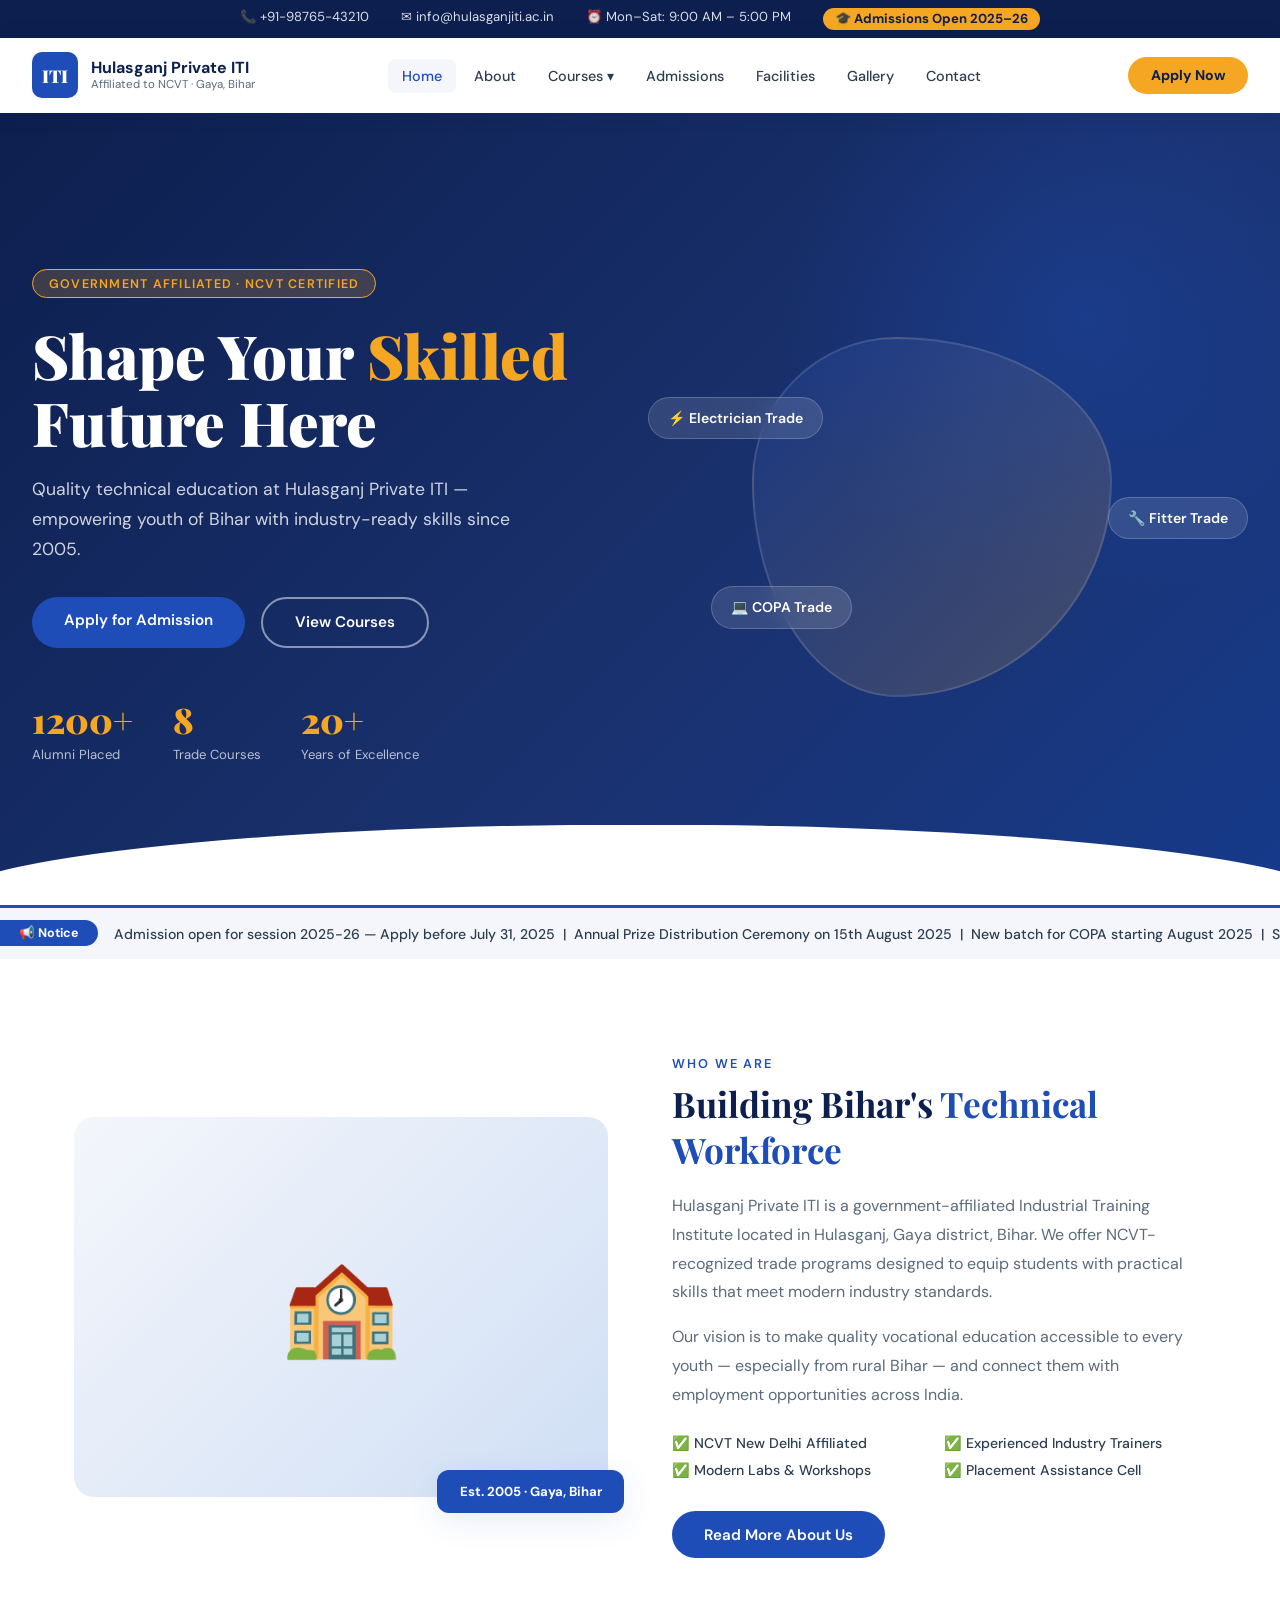
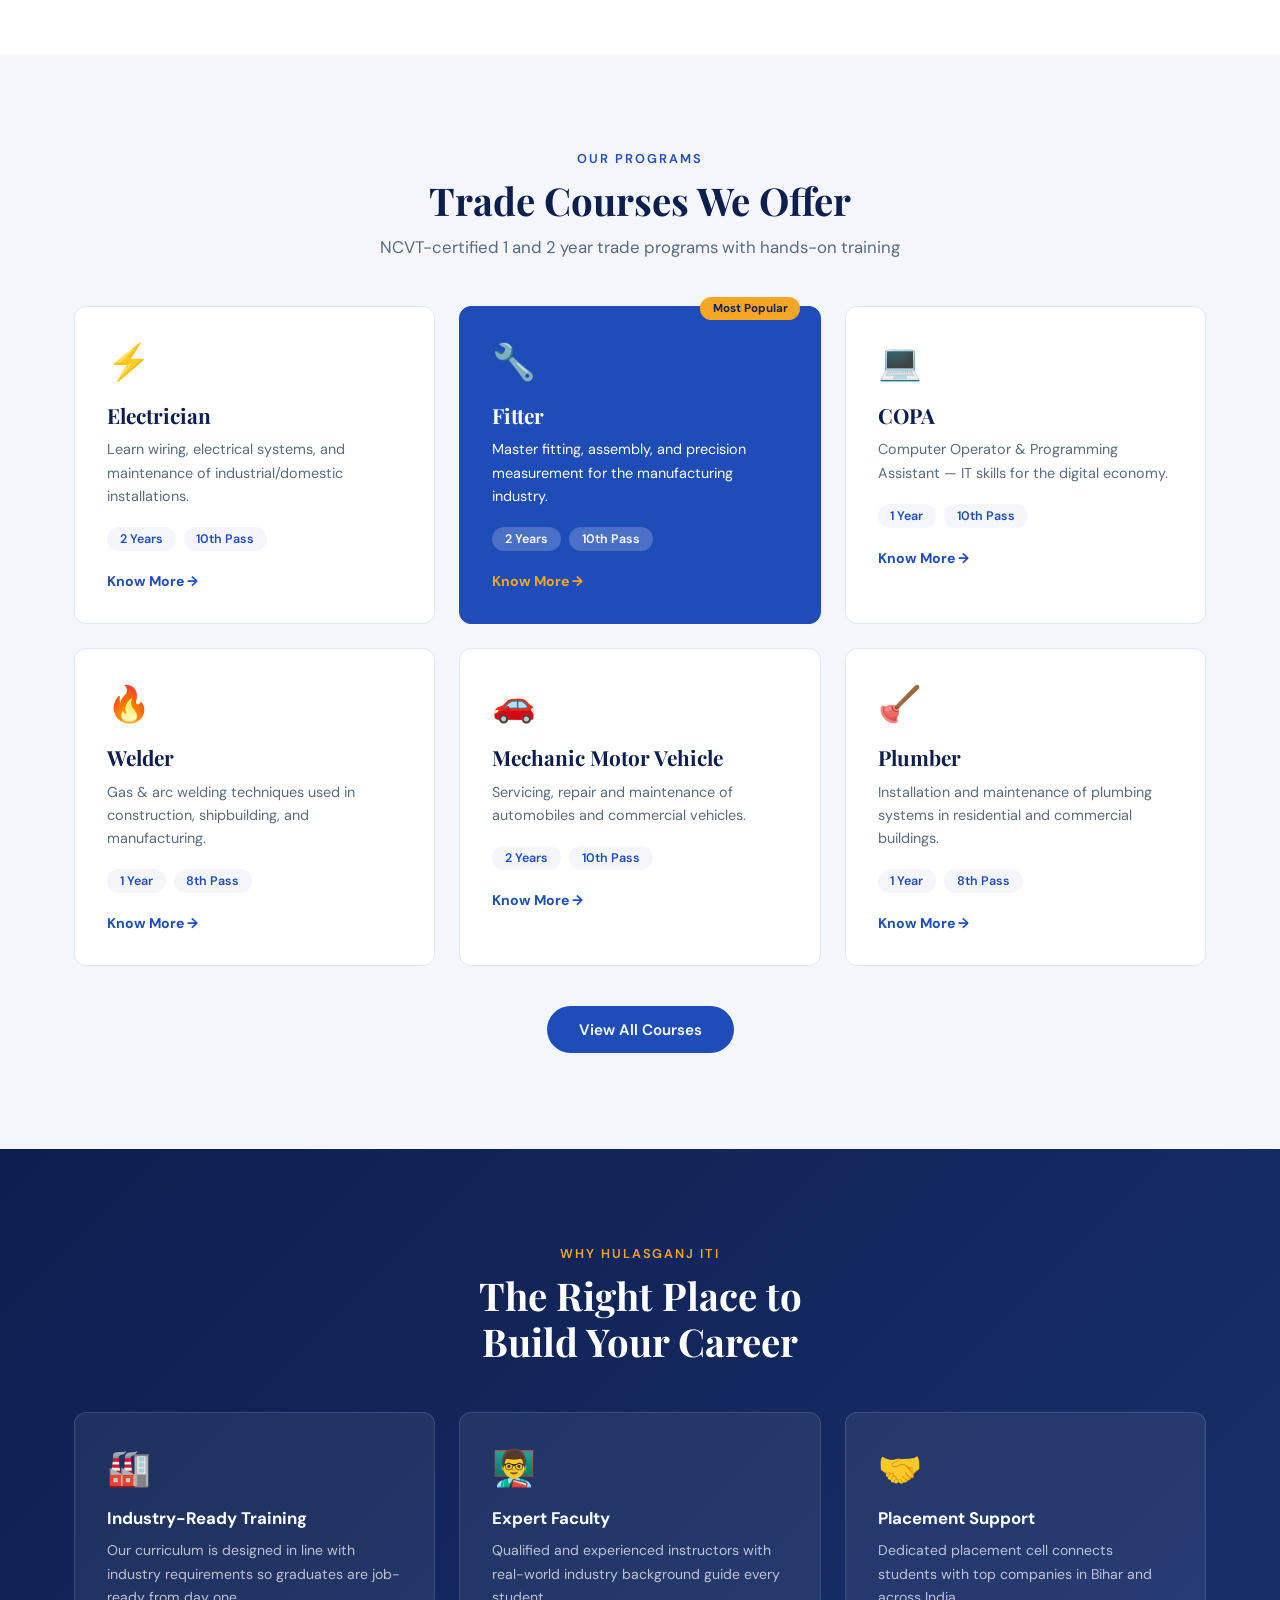
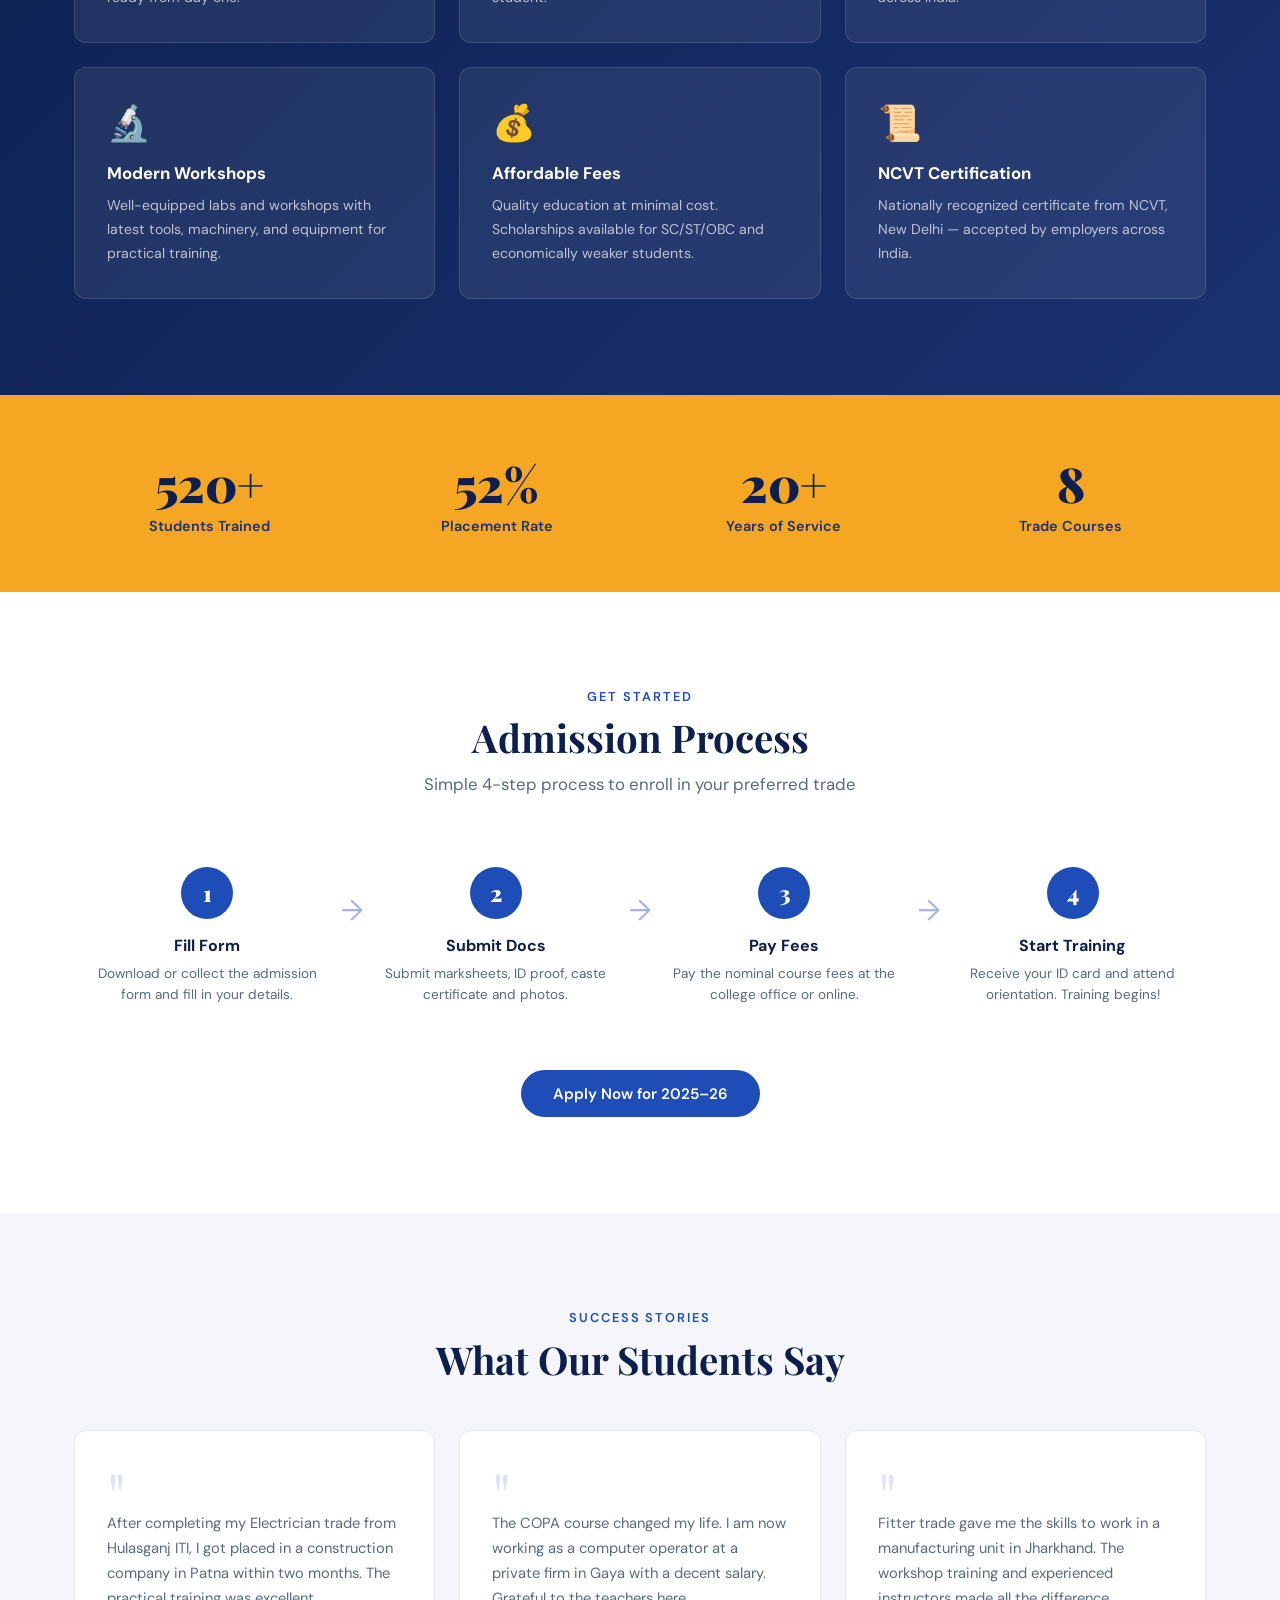
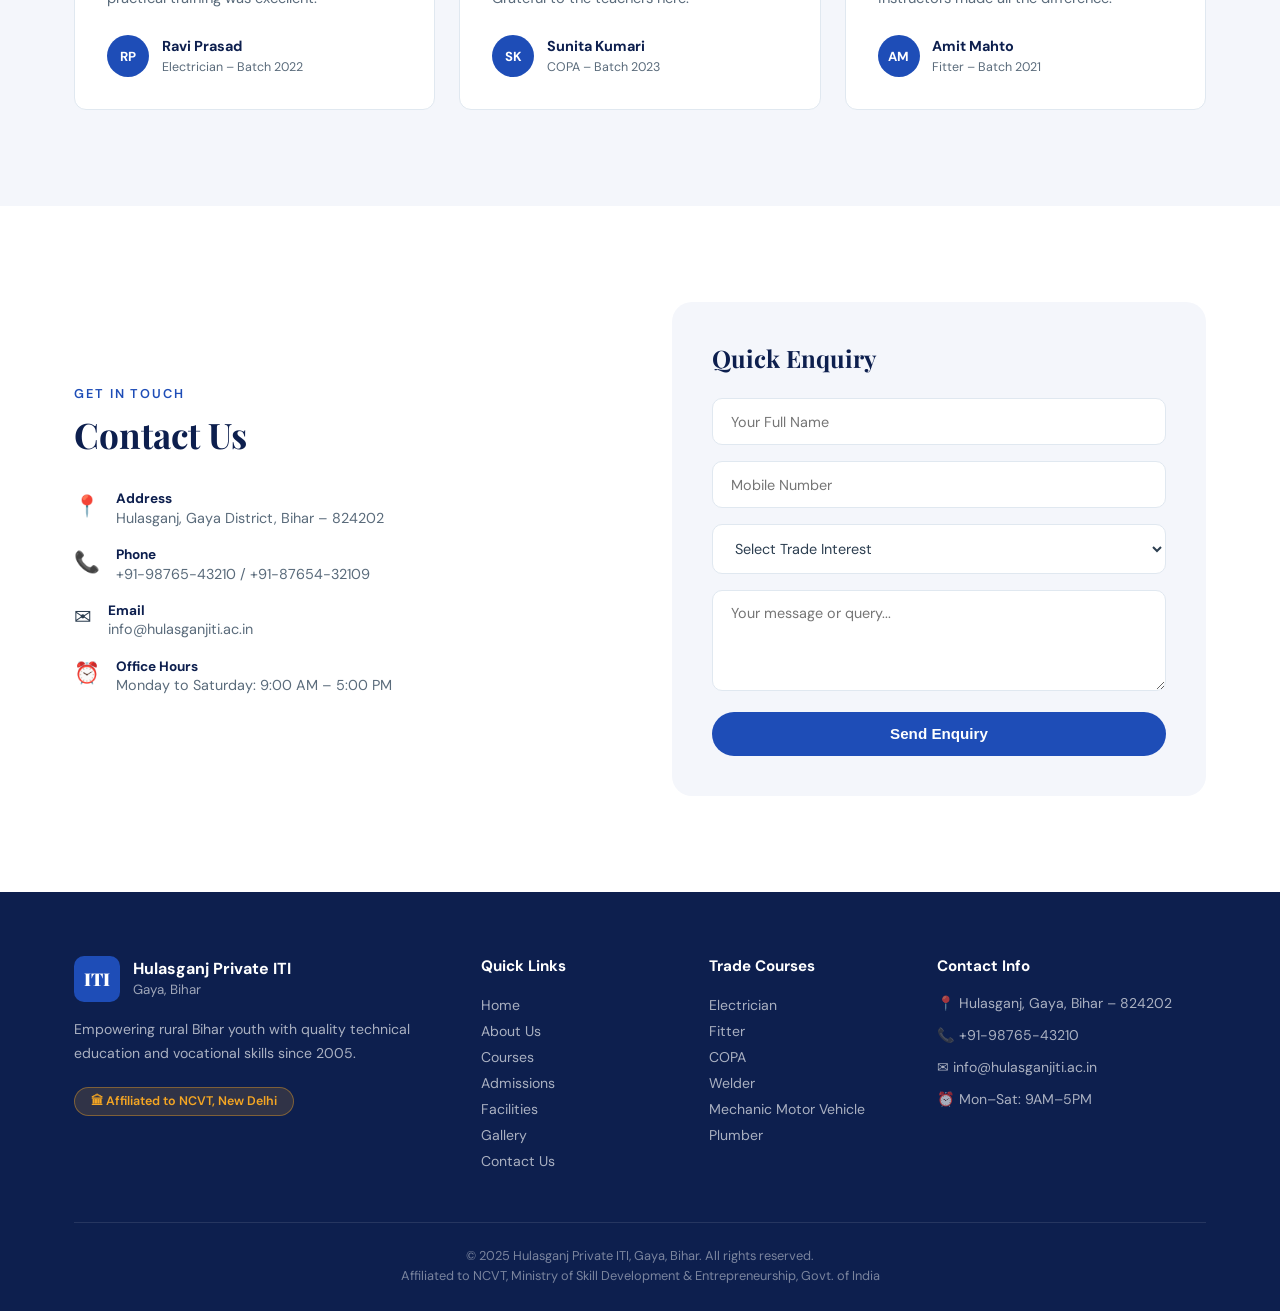
==== index.html @ 094d933c "website source file upload" ====
<!DOCTYPE html>
<html lang="en">
<head>
  <meta charset="UTF-8" />
  <meta name="viewport" content="width=device-width, initial-scale=1.0" />
  <title>Hulasganj Private ITI – Shaping Skilled Futures</title>
  <link rel="preconnect" href="https://fonts.googleapis.com" />
  <link href="https://fonts.googleapis.com/css2?family=Playfair+Display:wght@700;900&family=DM+Sans:wght@300;400;500;600&display=swap" rel="stylesheet" />
  <link rel="stylesheet" href="style.css" />
</head>
<body>

<!-- TOP BAR -->
<div class="topbar">
  <span>📞 +91-98765-43210</span>
  <span>✉ info@hulasganjiti.ac.in</span>
  <span>⏰ Mon–Sat: 9:00 AM – 5:00 PM</span>
  <span class="admission-badge">🎓 Admissions Open 2025–26</span>
</div>

<!-- NAVBAR -->
<nav class="navbar">
  <div class="nav-brand">
    <div class="logo-icon">ITI</div>
    <div>
      <div class="brand-name">Hulasganj Private ITI</div>
      <div class="brand-sub">Affiliated to NCVT · Gaya, Bihar</div>
    </div>
  </div>
  <ul class="nav-links">
    <li><a href="#home" class="active">Home</a></li>
    <li><a href="#about">About</a></li>
    <li class="dropdown">
      <a href="#courses">Courses ▾</a>
      <div class="dropdown-menu">
        <a href="courses.html">Electrician</a>
        <a href="courses.html">Fitter</a>
        <a href="courses.html">COPA</a>
        <a href="courses.html">Welder</a>
        <a href="courses.html">Mechanic Motor Vehicle</a>
      </div>
    </li>
    <li><a href="admissions.html">Admissions</a></li>
    <li><a href="facilities.html">Facilities</a></li>
    <li><a href="gallery.html">Gallery</a></li>
    <li><a href="contact.html">Contact</a></li>
  </ul>
  <a href="admissions.html" class="btn-apply">Apply Now</a>
  <button class="hamburger" id="hamburger">☰</button>
</nav>

<!-- HERO -->
<section class="hero" id="home">
  <div class="hero-bg"></div>
  <div class="hero-content">
    <div class="hero-badge">Government Affiliated · NCVT Certified</div>
    <h1>Shape Your <span class="accent">Skilled</span><br/>Future Here</h1>
    <p>Quality technical education at Hulasganj Private ITI — empowering youth of Bihar with industry-ready skills since 2005.</p>
    <div class="hero-btns">
      <a href="admissions.html" class="btn-primary">Apply for Admission</a>
      <a href="#courses" class="btn-outline">View Courses</a>
    </div>
    <div class="hero-stats">
      <div class="stat"><span>1200+</span><small>Alumni Placed</small></div>
      <div class="stat"><span>8</span><small>Trade Courses</small></div>
      <div class="stat"><span>20+</span><small>Years of Excellence</small></div>
    </div>
  </div>
  <div class="hero-visual">
    <div class="hero-card-float card1">⚡ Electrician Trade</div>
    <div class="hero-card-float card2">🔧 Fitter Trade</div>
    <div class="hero-card-float card3">💻 COPA Trade</div>
    <div class="hero-shape"></div>
  </div>
</section>

<!-- NOTICE TICKER -->
<div class="notice-bar">
  <span class="notice-label">📢 Notice</span>
  <div class="ticker-wrap"><div class="ticker">
    Admission open for session 2025-26 — Apply before July 31, 2025 &nbsp;|&nbsp;
    Annual Prize Distribution Ceremony on 15th August 2025 &nbsp;|&nbsp;
    New batch for COPA starting August 2025 &nbsp;|&nbsp;
    Scholarship forms available at the office for SC/ST students &nbsp;|&nbsp;
    Industrial Visit to BHEL Haridwar scheduled for September 2025
  </div></div>
</div>

<!-- ABOUT SNIPPET -->
<section class="about-section" id="about">
  <div class="container two-col">
    <div class="about-img-wrap">
      <div class="about-img-block">
        <div class="img-placeholder big">🏫</div>
        <div class="about-badge-float">Est. 2005 · Gaya, Bihar</div>
      </div>
    </div>
    <div class="about-text">
      <div class="section-label">Who We Are</div>
      <h2>Building Bihar's <span class="accent">Technical Workforce</span></h2>
      <p>Hulasganj Private ITI is a government-affiliated Industrial Training Institute located in Hulasganj, Gaya district, Bihar. We offer NCVT-recognized trade programs designed to equip students with practical skills that meet modern industry standards.</p>
      <p>Our vision is to make quality vocational education accessible to every youth — especially from rural Bihar — and connect them with employment opportunities across India.</p>
      <div class="about-highlights">
        <div class="highlight-item">✅ NCVT New Delhi Affiliated</div>
        <div class="highlight-item">✅ Experienced Industry Trainers</div>
        <div class="highlight-item">✅ Modern Labs & Workshops</div>
        <div class="highlight-item">✅ Placement Assistance Cell</div>
      </div>
      <a href="about.html" class="btn-primary">Read More About Us</a>
    </div>
  </div>
</section>

<!-- COURSES -->
<section class="courses-section" id="courses">
  <div class="container">
    <div class="section-header">
      <div class="section-label">Our Programs</div>
      <h2>Trade Courses We Offer</h2>
      <p>NCVT-certified 1 and 2 year trade programs with hands-on training</p>
    </div>
    <div class="courses-grid">
      <div class="course-card">
        <div class="course-icon">⚡</div>
        <h3>Electrician</h3>
        <p>Learn wiring, electrical systems, and maintenance of industrial/domestic installations.</p>
        <div class="course-meta"><span>2 Years</span><span>10th Pass</span></div>
        <a href="courses.html" class="course-link">Know More →</a>
      </div>
      <div class="course-card featured">
        <div class="featured-tag">Most Popular</div>
        <div class="course-icon">🔧</div>
        <h3>Fitter</h3>
        <p>Master fitting, assembly, and precision measurement for the manufacturing industry.</p>
        <div class="course-meta"><span>2 Years</span><span>10th Pass</span></div>
        <a href="courses.html" class="course-link">Know More →</a>
      </div>
      <div class="course-card">
        <div class="course-icon">💻</div>
        <h3>COPA</h3>
        <p>Computer Operator & Programming Assistant — IT skills for the digital economy.</p>
        <div class="course-meta"><span>1 Year</span><span>10th Pass</span></div>
        <a href="courses.html" class="course-link">Know More →</a>
      </div>
      <div class="course-card">
        <div class="course-icon">🔥</div>
        <h3>Welder</h3>
        <p>Gas & arc welding techniques used in construction, shipbuilding, and manufacturing.</p>
        <div class="course-meta"><span>1 Year</span><span>8th Pass</span></div>
        <a href="courses.html" class="course-link">Know More →</a>
      </div>
      <div class="course-card">
        <div class="course-icon">🚗</div>
        <h3>Mechanic Motor Vehicle</h3>
        <p>Servicing, repair and maintenance of automobiles and commercial vehicles.</p>
        <div class="course-meta"><span>2 Years</span><span>10th Pass</span></div>
        <a href="courses.html" class="course-link">Know More →</a>
      </div>
      <div class="course-card">
        <div class="course-icon">🪠</div>
        <h3>Plumber</h3>
        <p>Installation and maintenance of plumbing systems in residential and commercial buildings.</p>
        <div class="course-meta"><span>1 Year</span><span>8th Pass</span></div>
        <a href="courses.html" class="course-link">Know More →</a>
      </div>
    </div>
    <div class="courses-cta">
      <a href="courses.html" class="btn-primary">View All Courses</a>
    </div>
  </div>
</section>

<!-- WHY CHOOSE US -->
<section class="why-section">
  <div class="container">
    <div class="section-header light">
      <div class="section-label">Why Hulasganj ITI</div>
      <h2>The Right Place to<br/>Build Your Career</h2>
    </div>
    <div class="why-grid">
      <div class="why-card">
        <div class="why-icon">🏭</div>
        <h4>Industry-Ready Training</h4>
        <p>Our curriculum is designed in line with industry requirements so graduates are job-ready from day one.</p>
      </div>
      <div class="why-card">
        <div class="why-icon">👨‍🏫</div>
        <h4>Expert Faculty</h4>
        <p>Qualified and experienced instructors with real-world industry background guide every student.</p>
      </div>
      <div class="why-card">
        <div class="why-icon">🤝</div>
        <h4>Placement Support</h4>
        <p>Dedicated placement cell connects students with top companies in Bihar and across India.</p>
      </div>
      <div class="why-card">
        <div class="why-icon">🔬</div>
        <h4>Modern Workshops</h4>
        <p>Well-equipped labs and workshops with latest tools, machinery, and equipment for practical training.</p>
      </div>
      <div class="why-card">
        <div class="why-icon">💰</div>
        <h4>Affordable Fees</h4>
        <p>Quality education at minimal cost. Scholarships available for SC/ST/OBC and economically weaker students.</p>
      </div>
      <div class="why-card">
        <div class="why-icon">📜</div>
        <h4>NCVT Certification</h4>
        <p>Nationally recognized certificate from NCVT, New Delhi — accepted by employers across India.</p>
      </div>
    </div>
  </div>
</section>

<!-- STATS -->
<section class="stats-section">
  <div class="container stats-grid">
    <div class="stat-block"><span class="stat-num">1200+</span><span class="stat-label">Students Trained</span></div>
    <div class="stat-block"><span class="stat-num">85%</span><span class="stat-label">Placement Rate</span></div>
    <div class="stat-block"><span class="stat-num">20+</span><span class="stat-label">Years of Service</span></div>
    <div class="stat-block"><span class="stat-num">8</span><span class="stat-label">Trade Courses</span></div>
  </div>
</section>

<!-- ADMISSION PROCESS -->
<section class="admission-section">
  <div class="container">
    <div class="section-header">
      <div class="section-label">Get Started</div>
      <h2>Admission Process</h2>
      <p>Simple 4-step process to enroll in your preferred trade</p>
    </div>
    <div class="steps-row">
      <div class="step"><div class="step-num">1</div><h4>Fill Form</h4><p>Download or collect the admission form and fill in your details.</p></div>
      <div class="step-arrow">→</div>
      <div class="step"><div class="step-num">2</div><h4>Submit Docs</h4><p>Submit marksheets, ID proof, caste certificate and photos.</p></div>
      <div class="step-arrow">→</div>
      <div class="step"><div class="step-num">3</div><h4>Pay Fees</h4><p>Pay the nominal course fees at the college office or online.</p></div>
      <div class="step-arrow">→</div>
      <div class="step"><div class="step-num">4</div><h4>Start Training</h4><p>Receive your ID card and attend orientation. Training begins!</p></div>
    </div>
    <div style="text-align:center;margin-top:2.5rem;">
      <a href="admissions.html" class="btn-primary">Apply Now for 2025–26</a>
    </div>
  </div>
</section>

<!-- TESTIMONIALS -->
<section class="testimonials-section">
  <div class="container">
    <div class="section-header">
      <div class="section-label">Success Stories</div>
      <h2>What Our Students Say</h2>
    </div>
    <div class="testi-grid">
      <div class="testi-card">
        <div class="testi-quote">"</div>
        <p>After completing my Electrician trade from Hulasganj ITI, I got placed in a construction company in Patna within two months. The practical training was excellent.</p>
        <div class="testi-author"><div class="testi-avatar">RP</div><div><strong>Ravi Prasad</strong><small>Electrician – Batch 2022</small></div></div>
      </div>
      <div class="testi-card">
        <div class="testi-quote">"</div>
        <p>The COPA course changed my life. I am now working as a computer operator at a private firm in Gaya with a decent salary. Grateful to the teachers here.</p>
        <div class="testi-author"><div class="testi-avatar">SK</div><div><strong>Sunita Kumari</strong><small>COPA – Batch 2023</small></div></div>
      </div>
      <div class="testi-card">
        <div class="testi-quote">"</div>
        <p>Fitter trade gave me the skills to work in a manufacturing unit in Jharkhand. The workshop training and experienced instructors made all the difference.</p>
        <div class="testi-author"><div class="testi-avatar">AM</div><div><strong>Amit Mahto</strong><small>Fitter – Batch 2021</small></div></div>
      </div>
    </div>
  </div>
</section>

<!-- CONTACT SNIPPET -->
<section class="contact-snippet">
  <div class="container two-col">
    <div class="contact-info">
      <div class="section-label">Get In Touch</div>
      <h2>Contact Us</h2>
      <div class="contact-detail"><span>📍</span><div><strong>Address</strong><p>Hulasganj, Gaya District, Bihar – 824202</p></div></div>
      <div class="contact-detail"><span>📞</span><div><strong>Phone</strong><p>+91-98765-43210 / +91-87654-32109</p></div></div>
      <div class="contact-detail"><span>✉</span><div><strong>Email</strong><p>info@hulasganjiti.ac.in</p></div></div>
      <div class="contact-detail"><span>⏰</span><div><strong>Office Hours</strong><p>Monday to Saturday: 9:00 AM – 5:00 PM</p></div></div>
    </div>
    <div class="contact-form-wrap">
      <form class="contact-form" onsubmit="handleContact(event)">
        <h3>Quick Enquiry</h3>
        <input type="text" placeholder="Your Full Name" required />
        <input type="tel" placeholder="Mobile Number" required />
        <select>
          <option value="">Select Trade Interest</option>
          <option>Electrician</option>
          <option>Fitter</option>
          <option>COPA</option>
          <option>Welder</option>
          <option>Mechanic Motor Vehicle</option>
          <option>Plumber</option>
        </select>
        <textarea placeholder="Your message or query..." rows="4"></textarea>
        <button type="submit" class="btn-primary">Send Enquiry</button>
      </form>
    </div>
  </div>
</section>

<!-- FOOTER -->
<footer class="footer">
  <div class="container">
    <div class="footer-grid">
      <div class="footer-col brand-col">
        <div class="footer-logo"><div class="logo-icon">ITI</div><div><div class="brand-name">Hulasganj Private ITI</div><small>Gaya, Bihar</small></div></div>
        <p>Empowering rural Bihar youth with quality technical education and vocational skills since 2005.</p>
        <div class="affiliation">🏛 Affiliated to NCVT, New Delhi</div>
      </div>
      <div class="footer-col">
        <h4>Quick Links</h4>
        <a href="index.html">Home</a>
        <a href="about.html">About Us</a>
        <a href="courses.html">Courses</a>
        <a href="admissions.html">Admissions</a>
        <a href="facilities.html">Facilities</a>
        <a href="gallery.html">Gallery</a>
        <a href="contact.html">Contact Us</a>
      </div>
      <div class="footer-col">
        <h4>Trade Courses</h4>
        <a href="courses.html">Electrician</a>
        <a href="courses.html">Fitter</a>
        <a href="courses.html">COPA</a>
        <a href="courses.html">Welder</a>
        <a href="courses.html">Mechanic Motor Vehicle</a>
        <a href="courses.html">Plumber</a>
      </div>
      <div class="footer-col">
        <h4>Contact Info</h4>
        <p>📍 Hulasganj, Gaya, Bihar – 824202</p>
        <p>📞 +91-98765-43210</p>
        <p>✉ info@hulasganjiti.ac.in</p>
        <p>⏰ Mon–Sat: 9AM–5PM</p>
      </div>
    </div>
    <div class="footer-bottom">
      <p>© 2025 Hulasganj Private ITI, Gaya, Bihar. All rights reserved.</p>
      <p>Affiliated to NCVT, Ministry of Skill Development & Entrepreneurship, Govt. of India</p>
    </div>
  </div>
</footer>

<script src="script.js"></script>
</body>
</html>
---- style.css ----
/* ===========================
   HULASGANJ PRIVATE ITI - CSS
   =========================== */

:root {
  --navy: #0d1f4e;
  --navy-mid: #1a3270;
  --blue: #1e4db7;
  --blue-light: #2e63d8;
  --gold: #f5a623;
  --gold-light: #ffd166;
  --white: #ffffff;
  --off: #f4f6fb;
  --text: #2c3e50;
  --text-light: #5a6b7b;
  --border: #e0e8f0;
  --radius: 12px;
  --shadow: 0 8px 32px rgba(30,77,183,0.10);
  --shadow-lg: 0 20px 60px rgba(13,31,78,0.18);
}

* { box-sizing: border-box; margin: 0; padding: 0; }
html { scroll-behavior: smooth; }
body { font-family: 'DM Sans', sans-serif; color: var(--text); background: var(--white); overflow-x: hidden; }

a { text-decoration: none; color: inherit; }
img { max-width: 100%; }

.container { max-width: 1180px; margin: 0 auto; padding: 0 1.5rem; }
.two-col { display: grid; grid-template-columns: 1fr 1fr; gap: 4rem; align-items: center; }
.section-label { font-size: 0.8rem; font-weight: 600; letter-spacing: 0.15em; text-transform: uppercase; color: var(--blue); margin-bottom: 0.6rem; }
.section-header { text-align: center; margin-bottom: 3rem; }
.section-header h2 { font-family: 'Playfair Display', serif; font-size: 2.4rem; color: var(--navy); line-height: 1.2; margin-bottom: 0.8rem; }
.section-header p { color: var(--text-light); font-size: 1.05rem; max-width: 550px; margin: 0 auto; }
.section-header.light h2 { color: var(--white); }
.section-header.light p { color: rgba(255,255,255,0.75); }
.section-header.light .section-label { color: var(--gold); }
.accent { color: var(--blue); }

/* BUTTONS */
.btn-primary {
  display: inline-block;
  background: var(--blue);
  color: var(--white);
  padding: 0.85rem 2rem;
  border-radius: 50px;
  font-weight: 600;
  font-size: 0.95rem;
  transition: all 0.3s;
  border: none; cursor: pointer;
}
.btn-primary:hover { background: var(--navy); transform: translateY(-2px); box-shadow: 0 8px 24px rgba(30,77,183,0.35); }
.btn-outline {
  display: inline-block;
  border: 2px solid rgba(255,255,255,0.5);
  color: var(--white);
  padding: 0.85rem 2rem;
  border-radius: 50px;
  font-weight: 600;
  font-size: 0.95rem;
  transition: all 0.3s;
}
.btn-outline:hover { background: rgba(255,255,255,0.15); border-color: var(--white); }

/* TOP BAR */
.topbar {
  background: var(--navy);
  color: rgba(255,255,255,0.85);
  font-size: 0.82rem;
  padding: 0.5rem 1.5rem;
  display: flex;
  gap: 2rem;
  flex-wrap: wrap;
  justify-content: center;
}
.admission-badge { background: var(--gold); color: var(--navy); padding: 0.15rem 0.75rem; border-radius: 20px; font-weight: 700; }

/* NAVBAR */
.navbar {
  position: sticky;
  top: 0;
  z-index: 999;
  background: var(--white);
  display: flex;
  align-items: center;
  gap: 1.5rem;
  padding: 0.9rem 2rem;
  box-shadow: 0 2px 20px rgba(13,31,78,0.1);
}
.nav-brand { display: flex; align-items: center; gap: 0.8rem; flex-shrink: 0; }
.logo-icon { background: var(--blue); color: var(--white); font-family: 'Playfair Display', serif; font-weight: 900; font-size: 1.1rem; width: 46px; height: 46px; border-radius: 10px; display: flex; align-items: center; justify-content: center; }
.brand-name { font-weight: 700; font-size: 1rem; color: var(--navy); line-height: 1.2; }
.brand-sub { font-size: 0.72rem; color: var(--text-light); }
.nav-links { list-style: none; display: flex; gap: 0.2rem; margin: 0 auto; }
.nav-links a { padding: 0.5rem 0.9rem; border-radius: 8px; font-size: 0.9rem; font-weight: 500; color: var(--text); transition: all 0.2s; }
.nav-links a:hover, .nav-links a.active { background: var(--off); color: var(--blue); }
.btn-apply { background: var(--gold); color: var(--navy); font-weight: 700; font-size: 0.88rem; padding: 0.6rem 1.4rem; border-radius: 50px; flex-shrink: 0; transition: all 0.3s; }
.btn-apply:hover { background: var(--gold-light); transform: translateY(-2px); }
.hamburger { display: none; background: none; border: none; font-size: 1.5rem; cursor: pointer; }

/* DROPDOWN */
.dropdown { position: relative; }
.dropdown-menu { display: none; position: absolute; top: 100%; left: 0; background: var(--white); border-radius: var(--radius); box-shadow: var(--shadow-lg); padding: 0.5rem; min-width: 200px; z-index: 100; }
.dropdown-menu a { display: block; padding: 0.6rem 1rem; border-radius: 8px; font-size: 0.88rem; }
.dropdown-menu a:hover { background: var(--off); color: var(--blue); }
.dropdown:hover .dropdown-menu { display: block; }

/* HERO */
.hero {
  min-height: 88vh;
  background: linear-gradient(135deg, var(--navy) 0%, var(--navy-mid) 60%, #163a8a 100%);
  display: flex;
  align-items: center;
  padding: 5rem 2rem 4rem;
  gap: 3rem;
  position: relative;
  overflow: hidden;
}
.hero::before {
  content: '';
  position: absolute;
  top: -100px; right: -100px;
  width: 600px; height: 600px;
  background: radial-gradient(circle, rgba(30,77,183,0.35) 0%, transparent 70%);
  border-radius: 50%;
}
.hero-bg {
  position: absolute;
  bottom: 0; left: 0; right: 0;
  height: 80px;
  background: var(--white);
  clip-path: ellipse(55% 100% at 50% 100%);
}
.hero-content { max-width: 600px; position: relative; z-index: 2; }
.hero-badge { display: inline-block; background: rgba(245,166,35,0.2); border: 1px solid var(--gold); color: var(--gold); font-size: 0.78rem; font-weight: 600; letter-spacing: 0.1em; padding: 0.35rem 1rem; border-radius: 20px; margin-bottom: 1.5rem; text-transform: uppercase; }
.hero h1 { font-family: 'Playfair Display', serif; font-size: 3.8rem; font-weight: 900; color: var(--white); line-height: 1.1; margin-bottom: 1.2rem; }
.hero h1 .accent { color: var(--gold); }
.hero p { color: rgba(255,255,255,0.8); font-size: 1.1rem; line-height: 1.7; margin-bottom: 2rem; max-width: 480px; }
.hero-btns { display: flex; gap: 1rem; flex-wrap: wrap; margin-bottom: 3rem; }
.hero-stats { display: flex; gap: 2.5rem; }
.hero-stats .stat span { display: block; font-family: 'Playfair Display', serif; font-size: 2.2rem; font-weight: 900; color: var(--gold); }
.hero-stats .stat small { color: rgba(255,255,255,0.7); font-size: 0.82rem; }

.hero-visual { flex: 1; display: flex; align-items: center; justify-content: center; position: relative; min-height: 400px; }
.hero-shape {
  width: 360px; height: 360px;
  background: linear-gradient(135deg, rgba(30,77,183,0.3), rgba(245,166,35,0.2));
  border-radius: 40% 60% 60% 40% / 40% 40% 60% 60%;
  border: 2px solid rgba(255,255,255,0.12);
  position: relative;
  animation: morph 8s ease-in-out infinite;
}
@keyframes morph {
  0%, 100% { border-radius: 40% 60% 60% 40% / 40% 40% 60% 60%; }
  50% { border-radius: 60% 40% 40% 60% / 60% 60% 40% 40%; }
}
.hero-card-float {
  position: absolute;
  background: rgba(255,255,255,0.12);
  backdrop-filter: blur(10px);
  border: 1px solid rgba(255,255,255,0.2);
  color: var(--white);
  font-size: 0.88rem;
  font-weight: 600;
  padding: 0.7rem 1.2rem;
  border-radius: 30px;
  z-index: 3;
  animation: float 3s ease-in-out infinite;
}
.card1 { top: 20%; left: 5%; animation-delay: 0s; }
.card2 { top: 45%; right: 0%; animation-delay: 1s; }
.card3 { bottom: 22%; left: 15%; animation-delay: 2s; }
@keyframes float {
  0%, 100% { transform: translateY(0); }
  50% { transform: translateY(-10px); }
}

/* NOTICE BAR */
.notice-bar {
  background: var(--off);
  border-top: 3px solid var(--blue);
  display: flex;
  align-items: center;
  overflow: hidden;
  padding: 0.8rem 0;
}
.notice-label { background: var(--blue); color: var(--white); font-size: 0.78rem; font-weight: 700; padding: 0.3rem 1.2rem; white-space: nowrap; margin-right: 1rem; border-radius: 0 20px 20px 0; }
.ticker-wrap { flex: 1; overflow: hidden; }
.ticker { white-space: nowrap; font-size: 0.88rem; color: var(--text); font-weight: 500; animation: ticker 30s linear infinite; display: inline-block; }
@keyframes ticker { 0% { transform: translateX(0); } 100% { transform: translateX(-50%); } }

/* ABOUT */
.about-section { padding: 6rem 2rem; }
.about-img-wrap { position: relative; }
.about-img-block { position: relative; }
.img-placeholder { background: linear-gradient(135deg, var(--off), #d0dff5); border-radius: 20px; display: flex; align-items: center; justify-content: center; color: var(--blue); }
.img-placeholder.big { font-size: 6rem; height: 380px; }
.about-badge-float { position: absolute; bottom: -1rem; right: -1rem; background: var(--blue); color: var(--white); font-size: 0.82rem; font-weight: 700; padding: 0.8rem 1.4rem; border-radius: 12px; box-shadow: var(--shadow); }
.about-text h2 { font-family: 'Playfair Display', serif; font-size: 2.2rem; color: var(--navy); margin-bottom: 1.2rem; line-height: 1.3; }
.about-text p { color: var(--text-light); line-height: 1.8; margin-bottom: 1rem; }
.about-highlights { display: grid; grid-template-columns: 1fr 1fr; gap: 0.6rem; margin: 1.5rem 0 2rem; }
.highlight-item { font-size: 0.88rem; font-weight: 500; color: var(--text); }

/* COURSES */
.courses-section { padding: 6rem 2rem; background: var(--off); }
.courses-grid { display: grid; grid-template-columns: repeat(3, 1fr); gap: 1.5rem; }
.course-card {
  background: var(--white);
  border-radius: var(--radius);
  padding: 2rem;
  border: 1px solid var(--border);
  position: relative;
  transition: all 0.3s;
}
.course-card:hover { transform: translateY(-6px); box-shadow: var(--shadow); }
.course-card.featured { background: var(--blue); color: var(--white); border-color: var(--blue); }
.course-card.featured h3, .course-card.featured p { color: var(--white); }
.course-card.featured .course-meta span { background: rgba(255,255,255,0.2); color: var(--white); }
.course-card.featured .course-link { color: var(--gold); }
.featured-tag { position: absolute; top: -0.6rem; right: 1.2rem; background: var(--gold); color: var(--navy); font-size: 0.72rem; font-weight: 700; padding: 0.25rem 0.8rem; border-radius: 20px; }
.course-icon { font-size: 2.2rem; margin-bottom: 1rem; }
.course-card h3 { font-family: 'Playfair Display', serif; font-size: 1.3rem; color: var(--navy); margin-bottom: 0.6rem; }
.course-card p { font-size: 0.9rem; color: var(--text-light); line-height: 1.6; margin-bottom: 1.2rem; }
.course-meta { display: flex; gap: 0.5rem; margin-bottom: 1.2rem; }
.course-meta span { font-size: 0.78rem; font-weight: 600; background: var(--off); color: var(--blue); padding: 0.25rem 0.8rem; border-radius: 20px; }
.course-link { font-size: 0.88rem; font-weight: 700; color: var(--blue); }
.courses-cta { text-align: center; margin-top: 2.5rem; }

/* WHY */
.why-section { padding: 6rem 2rem; background: linear-gradient(135deg, var(--navy), var(--navy-mid)); }
.why-grid { display: grid; grid-template-columns: repeat(3, 1fr); gap: 1.5rem; }
.why-card { background: rgba(255,255,255,0.07); border: 1px solid rgba(255,255,255,0.12); border-radius: var(--radius); padding: 2rem; transition: all 0.3s; }
.why-card:hover { background: rgba(255,255,255,0.12); transform: translateY(-4px); }
.why-icon { font-size: 2.2rem; margin-bottom: 1rem; }
.why-card h4 { color: var(--white); font-size: 1.05rem; margin-bottom: 0.6rem; }
.why-card p { color: rgba(255,255,255,0.7); font-size: 0.88rem; line-height: 1.7; }

/* STATS */
.stats-section { background: var(--gold); padding: 3.5rem 2rem; }
.stats-grid { display: grid; grid-template-columns: repeat(4, 1fr); text-align: center; gap: 1rem; }
.stat-num { display: block; font-family: 'Playfair Display', serif; font-size: 3rem; font-weight: 900; color: var(--navy); }
.stat-label { font-size: 0.9rem; font-weight: 600; color: var(--navy-mid); }

/* ADMISSION STEPS */
.admission-section { padding: 6rem 2rem; background: var(--white); }
.steps-row { display: flex; align-items: flex-start; gap: 0; justify-content: center; flex-wrap: wrap; }
.step { flex: 1; min-width: 180px; text-align: center; padding: 1.5rem 1rem; }
.step-num { width: 52px; height: 52px; background: var(--blue); color: var(--white); border-radius: 50%; font-family: 'Playfair Display', serif; font-size: 1.4rem; font-weight: 900; display: flex; align-items: center; justify-content: center; margin: 0 auto 1rem; }
.step h4 { font-size: 1rem; color: var(--navy); margin-bottom: 0.4rem; }
.step p { font-size: 0.85rem; color: var(--text-light); line-height: 1.6; }
.step-arrow { font-size: 1.8rem; color: var(--blue); margin-top: 1.5rem; opacity: 0.4; flex-shrink: 0; align-self: flex-start; padding-top: 1.5rem; }

/* TESTIMONIALS */
.testimonials-section { padding: 6rem 2rem; background: var(--off); }
.testi-grid { display: grid; grid-template-columns: repeat(3, 1fr); gap: 1.5rem; }
.testi-card { background: var(--white); border-radius: var(--radius); padding: 2rem; border: 1px solid var(--border); transition: all 0.3s; position: relative; }
.testi-card:hover { box-shadow: var(--shadow); transform: translateY(-4px); }
.testi-quote { font-family: 'Playfair Display', serif; font-size: 4rem; color: var(--blue); opacity: 0.15; line-height: 1; margin-bottom: -1rem; }
.testi-card p { font-size: 0.92rem; color: var(--text-light); line-height: 1.7; margin-bottom: 1.5rem; }
.testi-author { display: flex; align-items: center; gap: 0.8rem; }
.testi-avatar { width: 42px; height: 42px; background: var(--blue); color: var(--white); font-weight: 700; font-size: 0.82rem; border-radius: 50%; display: flex; align-items: center; justify-content: center; flex-shrink: 0; }
.testi-author strong { display: block; font-size: 0.9rem; color: var(--navy); }
.testi-author small { color: var(--text-light); font-size: 0.78rem; }

/* CONTACT */
.contact-snippet { padding: 6rem 2rem; background: var(--white); }
.contact-info h2 { font-family: 'Playfair Display', serif; font-size: 2.2rem; color: var(--navy); margin-bottom: 2rem; }
.contact-detail { display: flex; gap: 1rem; margin-bottom: 1.2rem; }
.contact-detail span { font-size: 1.3rem; flex-shrink: 0; margin-top: 0.1rem; }
.contact-detail strong { display: block; font-size: 0.85rem; font-weight: 700; color: var(--navy); margin-bottom: 0.1rem; }
.contact-detail p { color: var(--text-light); font-size: 0.9rem; }
.contact-form-wrap { background: var(--off); border-radius: 20px; padding: 2.5rem; }
.contact-form h3 { font-family: 'Playfair Display', serif; font-size: 1.5rem; color: var(--navy); margin-bottom: 1.5rem; }
.contact-form input, .contact-form select, .contact-form textarea {
  width: 100%; padding: 0.85rem 1.1rem;
  border: 1px solid var(--border);
  border-radius: 10px;
  font-family: 'DM Sans', sans-serif;
  font-size: 0.9rem;
  background: var(--white);
  color: var(--text);
  margin-bottom: 1rem;
  outline: none;
  transition: border-color 0.2s;
}
.contact-form input:focus, .contact-form select:focus, .contact-form textarea:focus { border-color: var(--blue); }
.contact-form button { width: 100%; }

/* FOOTER */
.footer { background: var(--navy); color: rgba(255,255,255,0.8); padding: 4rem 2rem 0; }
.footer-grid { display: grid; grid-template-columns: 2fr 1fr 1fr 1.5fr; gap: 3rem; padding-bottom: 3rem; border-bottom: 1px solid rgba(255,255,255,0.1); }
.footer-logo { display: flex; align-items: center; gap: 0.8rem; margin-bottom: 1rem; }
.footer-logo .brand-name { color: var(--white); }
.footer-logo small { color: rgba(255,255,255,0.6); }
.footer-col p { font-size: 0.88rem; line-height: 1.7; color: rgba(255,255,255,0.65); margin-bottom: 0.5rem; }
.affiliation { display: inline-block; background: rgba(245,166,35,0.15); border: 1px solid rgba(245,166,35,0.4); color: var(--gold); font-size: 0.78rem; font-weight: 600; padding: 0.35rem 1rem; border-radius: 20px; margin-top: 0.8rem; }
.footer-col h4 { color: var(--white); font-size: 0.95rem; font-weight: 700; margin-bottom: 1rem; }
.footer-col a { display: block; font-size: 0.88rem; color: rgba(255,255,255,0.65); padding: 0.25rem 0; transition: color 0.2s; }
.footer-col a:hover { color: var(--gold); }
.footer-bottom { padding: 1.5rem 0; text-align: center; font-size: 0.8rem; color: rgba(255,255,255,0.45); }
.footer-bottom p { margin-bottom: 0.2rem; }

/* PAGE HEADER */
.page-header { background: linear-gradient(135deg, var(--navy), var(--blue)); padding: 5rem 2rem 4rem; text-align: center; }
.page-header h1 { font-family: 'Playfair Display', serif; font-size: 3rem; color: var(--white); margin-bottom: 0.8rem; }
.page-header p { color: rgba(255,255,255,0.75); font-size: 1.05rem; max-width: 600px; margin: 0 auto; }
.breadcrumb { color: rgba(255,255,255,0.5); font-size: 0.85rem; margin-bottom: 1rem; }
.breadcrumb a { color: var(--gold); }

/* RESPONSIVE */
@media (max-width: 1024px) {
  .courses-grid, .why-grid { grid-template-columns: repeat(2, 1fr); }
  .footer-grid { grid-template-columns: 1fr 1fr; }
  .hero h1 { font-size: 3rem; }
  .hero-visual { display: none; }
}

@media (max-width: 768px) {
  .topbar { font-size: 0.75rem; gap: 0.8rem; }
  .nav-links { display: none; flex-direction: column; position: absolute; top: 100%; left: 0; right: 0; background: var(--white); padding: 1rem; box-shadow: var(--shadow); }
  .nav-links.open { display: flex; }
  .hamburger { display: block; }
  .two-col { grid-template-columns: 1fr; gap: 2rem; }
  .courses-grid, .why-grid, .testi-grid { grid-template-columns: 1fr; }
  .stats-grid { grid-template-columns: repeat(2, 1fr); }
  .footer-grid { grid-template-columns: 1fr; gap: 2rem; }
  .hero { min-height: auto; padding: 3rem 1.5rem 5rem; }
  .hero h1 { font-size: 2.4rem; }
  .steps-row { flex-direction: column; align-items: center; }
  .step-arrow { transform: rotate(90deg); margin: 0; }
  .section-header h2 { font-size: 1.9rem; }
}
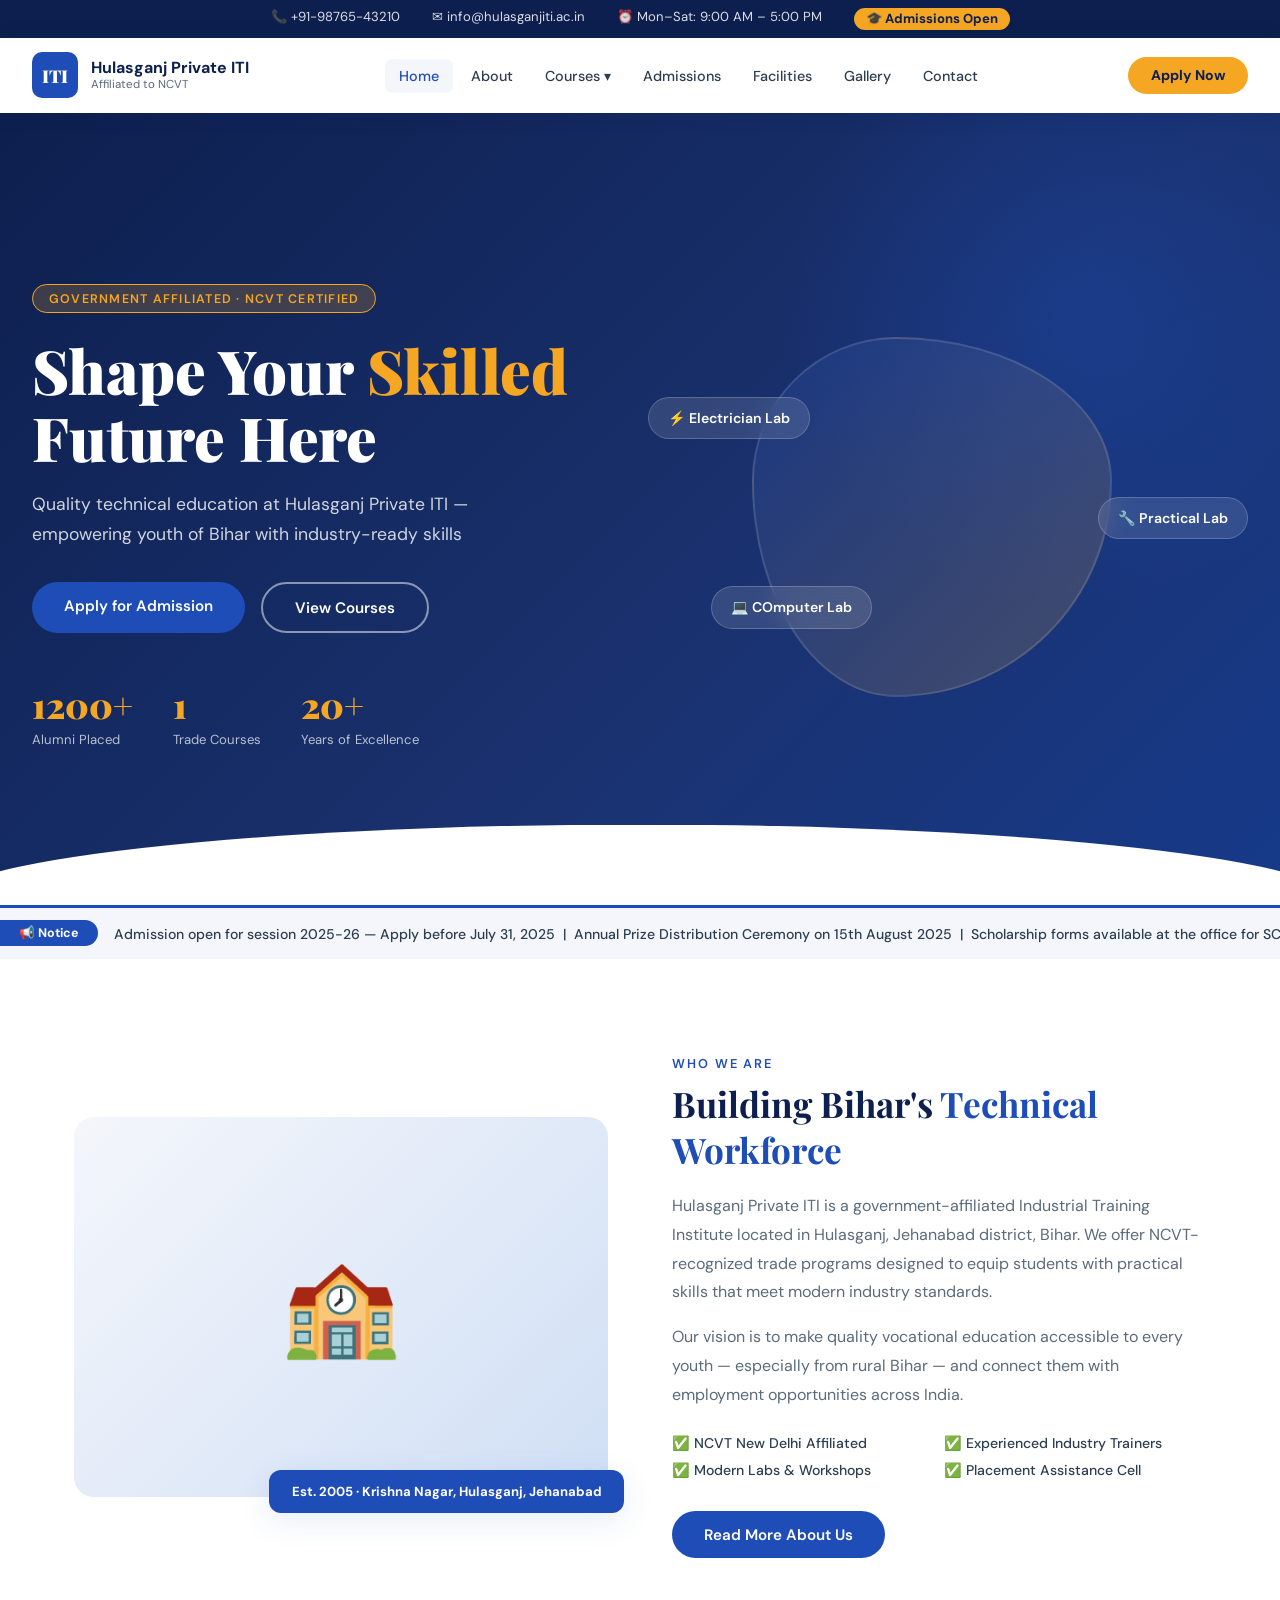
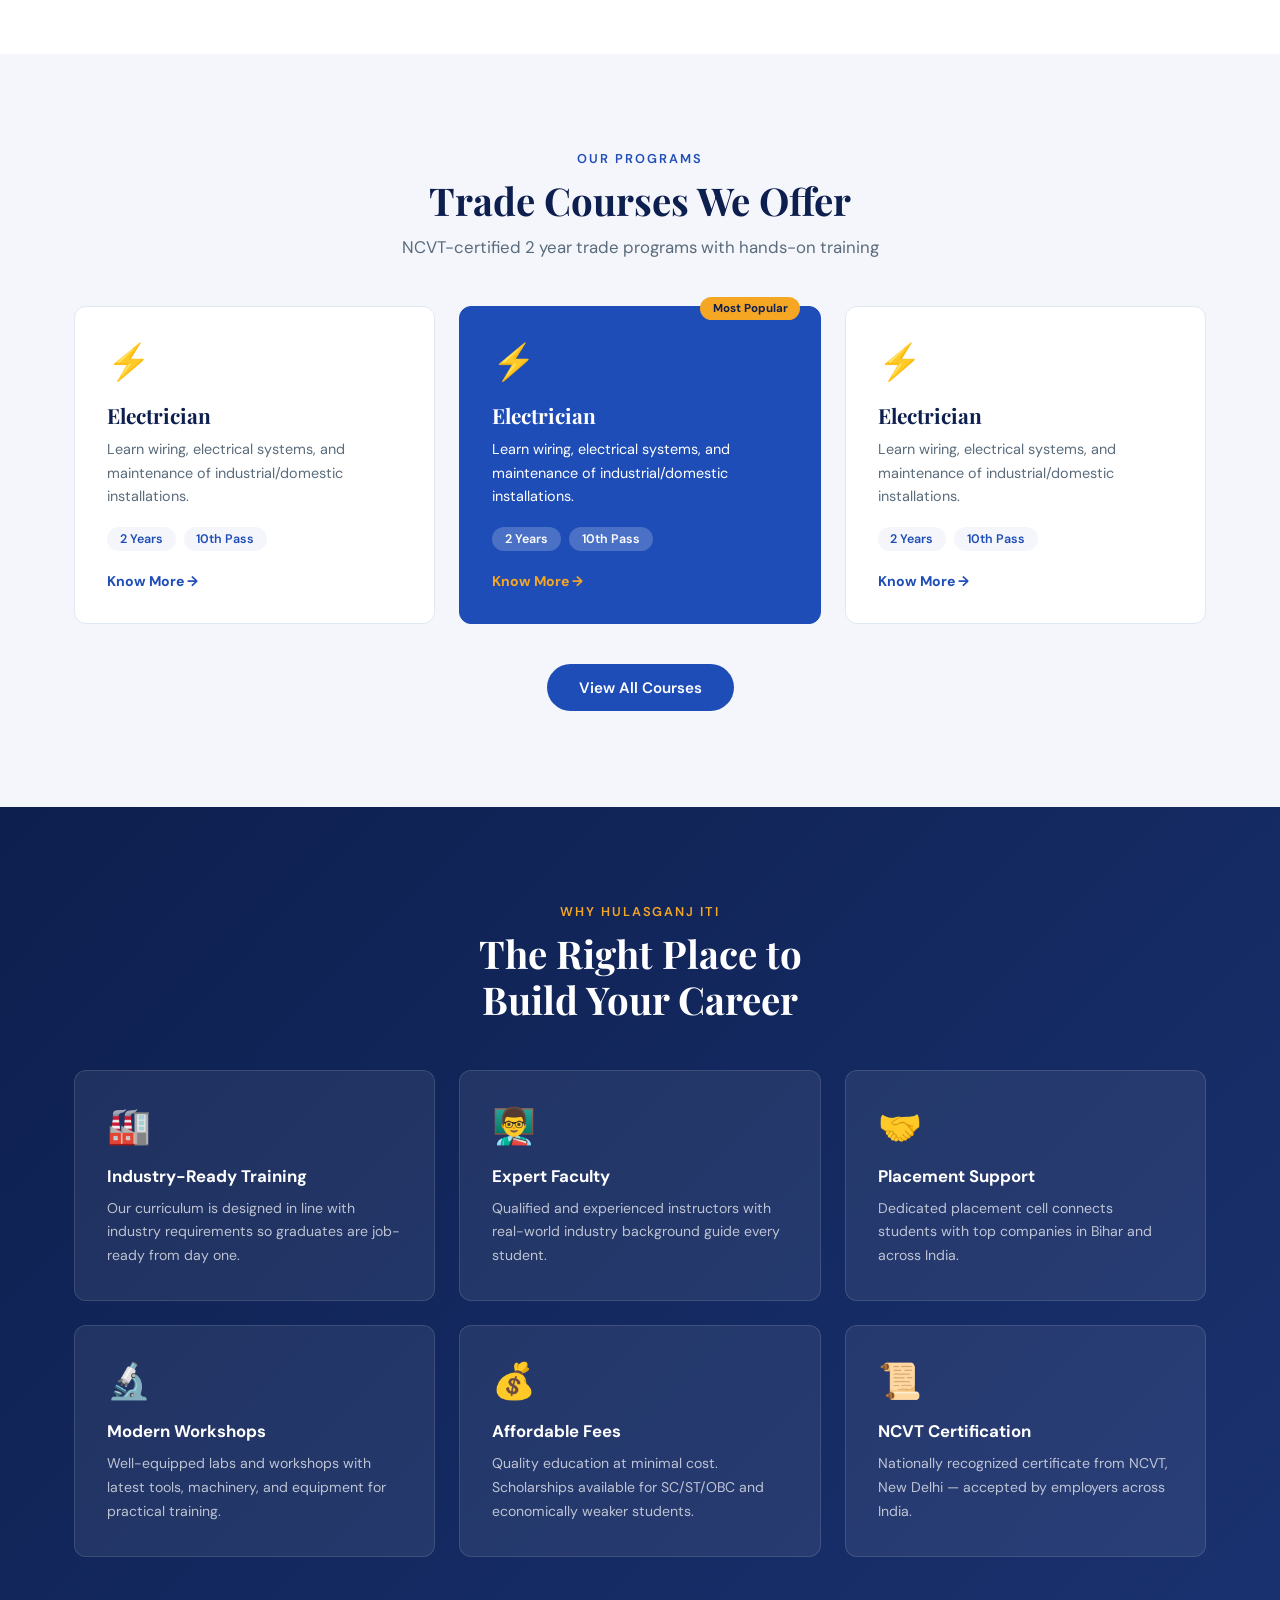
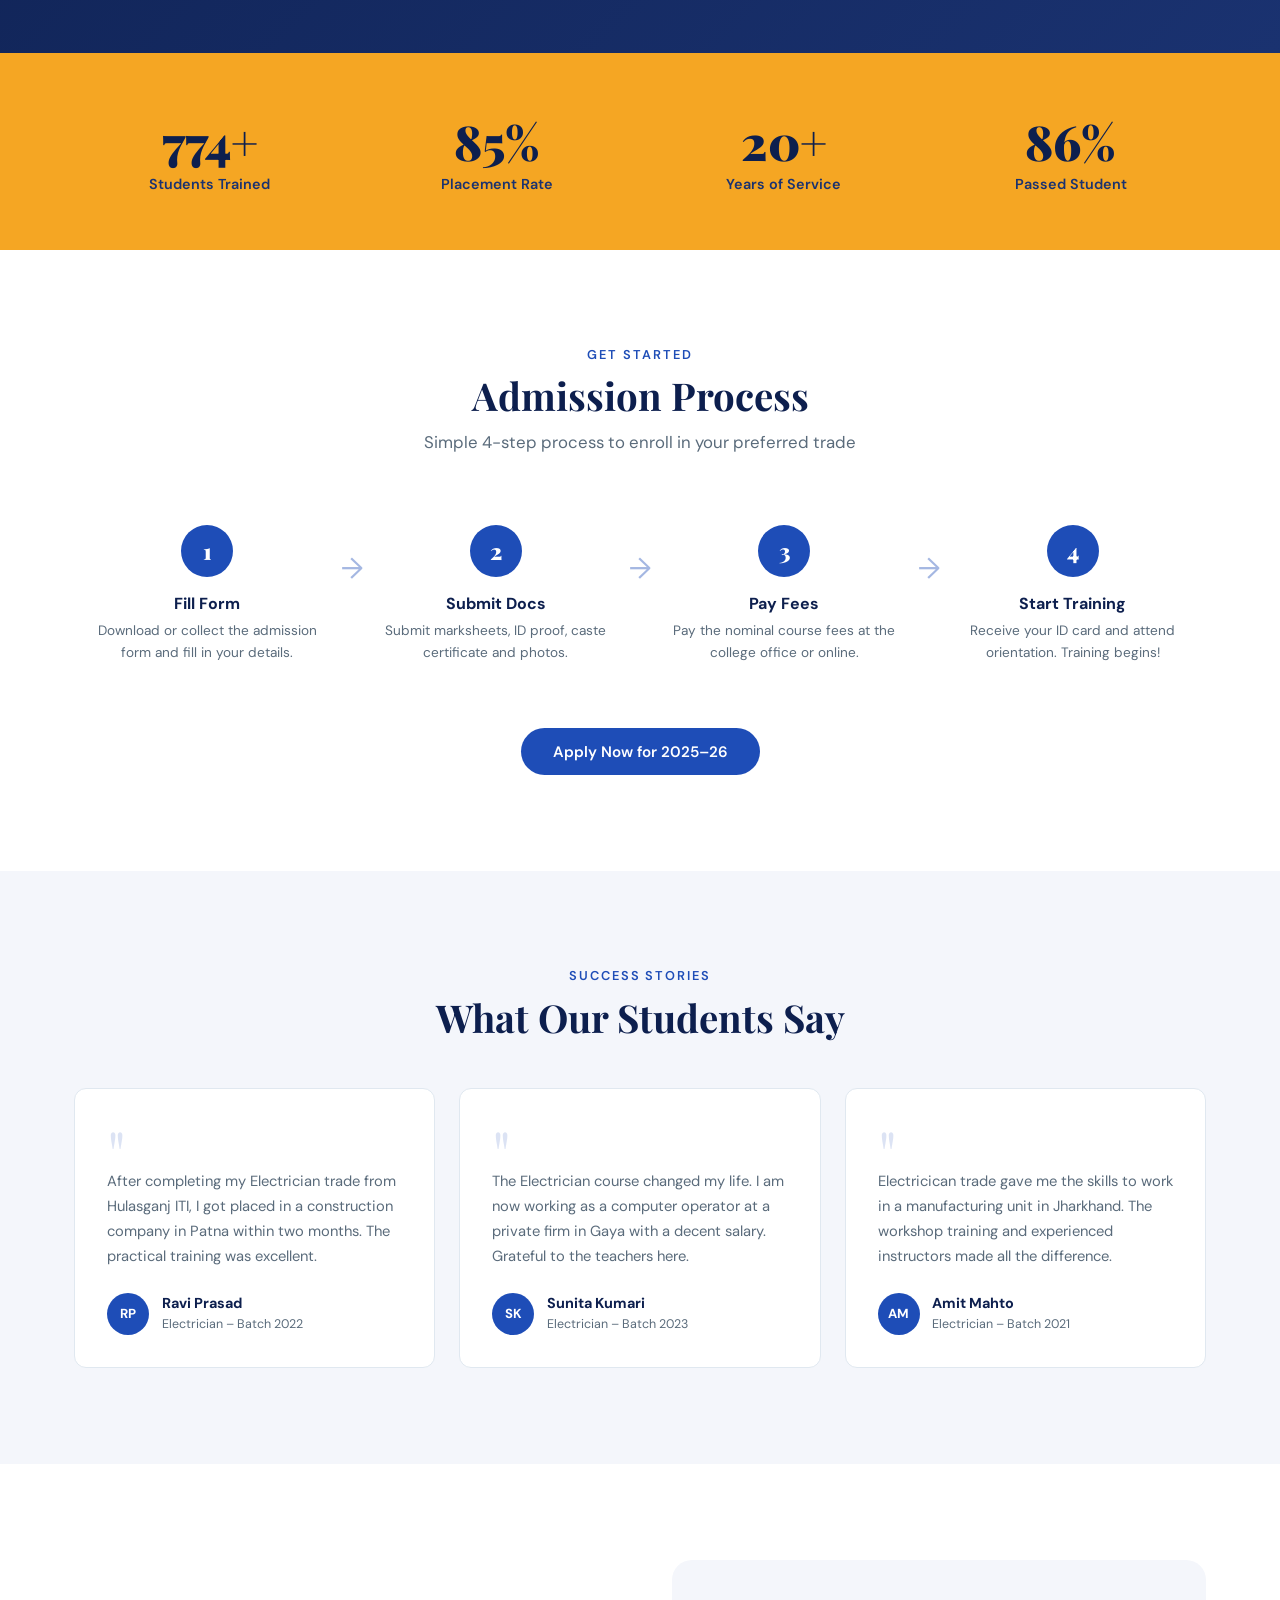
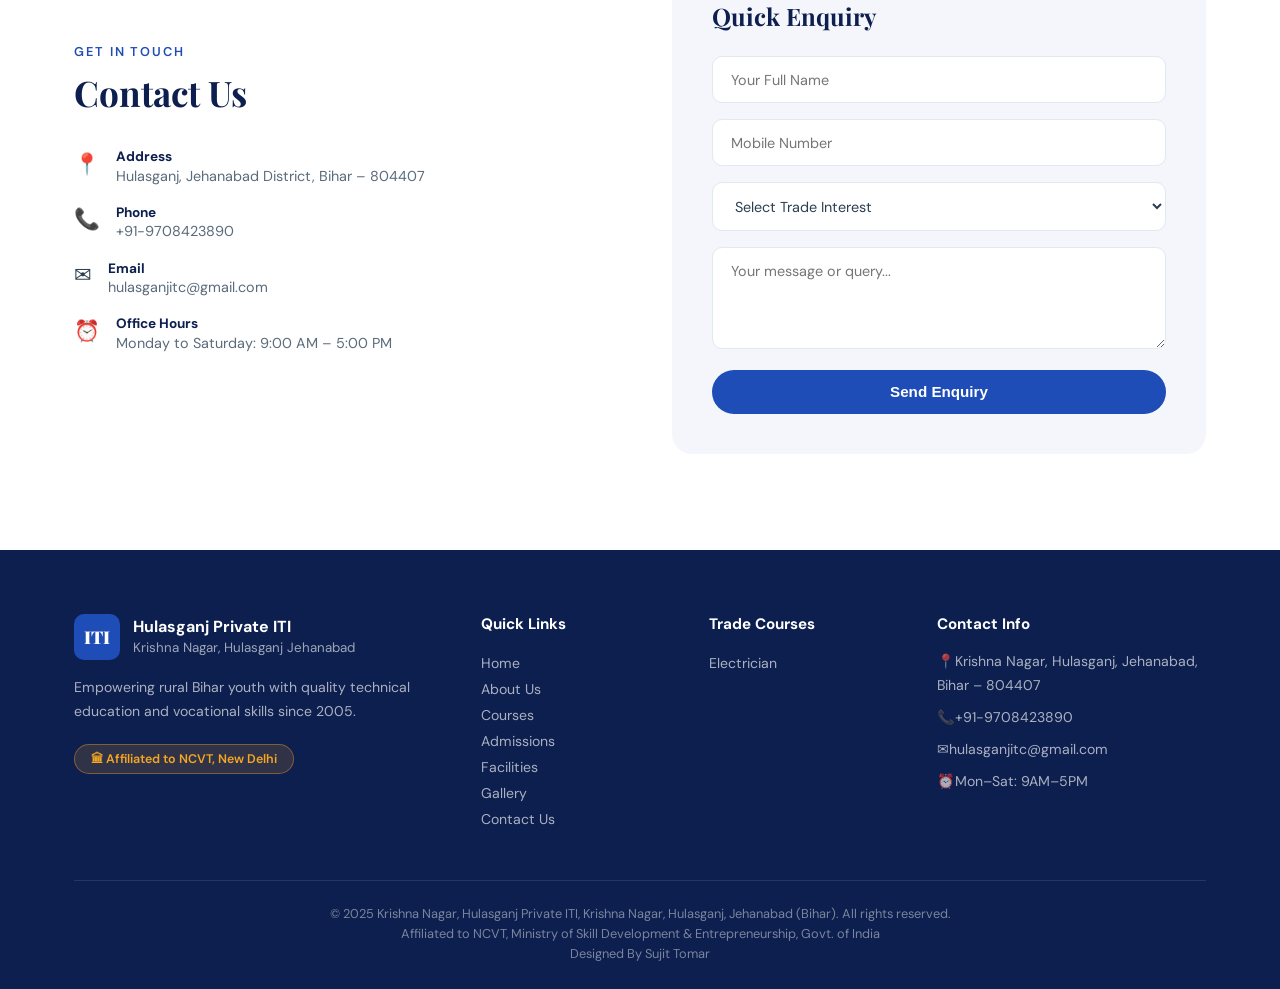
==== commit cf428dc7: "Add files via upload" ====
--- a/index.html
+++ b/index.html
@@ -1,352 +1,380 @@
 <!DOCTYPE html>
 <html lang="en">
+
 <head>
   <meta charset="UTF-8" />
   <meta name="viewport" content="width=device-width, initial-scale=1.0" />
   <title>Hulasganj Private ITI – Shaping Skilled Futures</title>
   <link rel="preconnect" href="https://fonts.googleapis.com" />
-  <link href="https://fonts.googleapis.com/css2?family=Playfair+Display:wght@700;900&family=DM+Sans:wght@300;400;500;600&display=swap" rel="stylesheet" />
+  <link
+    href="https://fonts.googleapis.com/css2?family=Playfair+Display:wght@700;900&family=DM+Sans:wght@300;400;500;600&display=swap"
+    rel="stylesheet" />
   <link rel="stylesheet" href="style.css" />
 </head>
+
 <body>
 
-<!-- TOP BAR -->
-<div class="topbar">
-  <span>📞 +91-98765-43210</span>
-  <span>✉ info@hulasganjiti.ac.in</span>
-  <span>⏰ Mon–Sat: 9:00 AM – 5:00 PM</span>
-  <span class="admission-badge">🎓 Admissions Open 2025–26</span>
-</div>
-
-<!-- NAVBAR -->
-<nav class="navbar">
-  <div class="nav-brand">
-    <div class="logo-icon">ITI</div>
-    <div>
-      <div class="brand-name">Hulasganj Private ITI</div>
-      <div class="brand-sub">Affiliated to NCVT · Gaya, Bihar</div>
-    </div>
+  <!-- TOP BAR -->
+  <div class="topbar">
+    <span>📞 +91-98765-43210</span>
+    <span>✉ info@hulasganjiti.ac.in</span>
+    <span>⏰ Mon–Sat: 9:00 AM – 5:00 PM</span>
+    <span class="admission-badge">🎓 Admissions Open</span>
   </div>
-  <ul class="nav-links">
-    <li><a href="#home" class="active">Home</a></li>
-    <li><a href="#about">About</a></li>
-    <li class="dropdown">
-      <a href="#courses">Courses ▾</a>
-      <div class="dropdown-menu">
-        <a href="courses.html">Electrician</a>
-        <a href="courses.html">Fitter</a>
-        <a href="courses.html">COPA</a>
-        <a href="courses.html">Welder</a>
-        <a href="courses.html">Mechanic Motor Vehicle</a>
-      </div>
-    </li>
-    <li><a href="admissions.html">Admissions</a></li>
-    <li><a href="facilities.html">Facilities</a></li>
-    <li><a href="gallery.html">Gallery</a></li>
-    <li><a href="contact.html">Contact</a></li>
-  </ul>
-  <a href="admissions.html" class="btn-apply">Apply Now</a>
-  <button class="hamburger" id="hamburger">☰</button>
-</nav>
-
-<!-- HERO -->
-<section class="hero" id="home">
-  <div class="hero-bg"></div>
-  <div class="hero-content">
-    <div class="hero-badge">Government Affiliated · NCVT Certified</div>
-    <h1>Shape Your <span class="accent">Skilled</span><br/>Future Here</h1>
-    <p>Quality technical education at Hulasganj Private ITI — empowering youth of Bihar with industry-ready skills since 2005.</p>
-    <div class="hero-btns">
-      <a href="admissions.html" class="btn-primary">Apply for Admission</a>
-      <a href="#courses" class="btn-outline">View Courses</a>
-    </div>
-    <div class="hero-stats">
-      <div class="stat"><span>1200+</span><small>Alumni Placed</small></div>
-      <div class="stat"><span>8</span><small>Trade Courses</small></div>
-      <div class="stat"><span>20+</span><small>Years of Excellence</small></div>
+
+  <!-- NAVBAR -->
+  <nav class="navbar">
+    <div class="nav-brand">
+      <div class="logo-icon">ITI</div>
+      <div>
+        <div class="brand-name">Hulasganj Private ITI</div>
+        <div class="brand-sub">Affiliated to NCVT </div>
+      </div>
+    </div>
+    <ul class="nav-links">
+      <li><a href="#home" class="active">Home</a></li>
+      <li><a href="#about">About</a></li>
+      <li class="dropdown">
+        <a href="#courses">Courses ▾</a>
+        <div class="dropdown-menu">
+          <a href="courses.html">Electrician</a>
+        </div>
+      </li>
+      <li><a href="admissions.html">Admissions</a></li>
+      <li><a href="facilities.html">Facilities</a></li>
+      <li><a href="gallery.html">Gallery</a></li>
+      <li><a href="contact.html">Contact</a></li>
+    </ul>
+    <a href="admissions.html" class="btn-apply">Apply Now</a>
+    <button class="hamburger" id="hamburger">☰</button>
+  </nav>
+
+  <!-- HERO -->
+  <section class="hero" id="home">
+    <div class="hero-bg"></div>
+    <div class="hero-content">
+      <div class="hero-badge">Government Affiliated · NCVT Certified</div>
+      <h1>Shape Your <span class="accent">Skilled</span><br />Future Here</h1>
+      <p>Quality technical education at Hulasganj Private ITI — empowering youth of Bihar with industry-ready skills</p>
+      <div class="hero-btns">
+        <a href="admissions.html" class="btn-primary">Apply for Admission</a>
+        <a href="#courses" class="btn-outline">View Courses</a>
+      </div>
+      <div class="hero-stats">
+        <div class="stat"><span>1200+</span><small>Alumni Placed</small></div>
+        <div class="stat"><span>1</span><small>Trade Courses</small></div>
+        <div class="stat"><span>20+</span><small>Years of Excellence</small></div>
+      </div>
+    </div>
+    <div class="hero-visual">
+      <div class="hero-card-float card1">⚡ Electrician Lab</div>
+      <div class="hero-card-float card2">🔧 Practical Lab</div>
+      <div class="hero-card-float card3">💻 COmputer Lab</div>
+      <div class="hero-shape"></div>
+    </div>
+  </section>
+
+  <!-- NOTICE TICKER -->
+  <div class="notice-bar">
+    <span class="notice-label">📢 Notice</span>
+    <div class="ticker-wrap">
+      <div class="ticker">
+        Admission open for session 2025-26 — Apply before July 31, 2025 &nbsp;|&nbsp;
+        Annual Prize Distribution Ceremony on 15th August 2025 &nbsp;|&nbsp;
+        Scholarship forms available at the office for SC/ST students &nbsp;|&nbsp;
+        Industrial Visit to BHEL Haridwar scheduled for September 2025
+      </div>
     </div>
   </div>
-  <div class="hero-visual">
-    <div class="hero-card-float card1">⚡ Electrician Trade</div>
-    <div class="hero-card-float card2">🔧 Fitter Trade</div>
-    <div class="hero-card-float card3">💻 COPA Trade</div>
-    <div class="hero-shape"></div>
-  </div>
-</section>
-
-<!-- NOTICE TICKER -->
-<div class="notice-bar">
-  <span class="notice-label">📢 Notice</span>
-  <div class="ticker-wrap"><div class="ticker">
-    Admission open for session 2025-26 — Apply before July 31, 2025 &nbsp;|&nbsp;
-    Annual Prize Distribution Ceremony on 15th August 2025 &nbsp;|&nbsp;
-    New batch for COPA starting August 2025 &nbsp;|&nbsp;
-    Scholarship forms available at the office for SC/ST students &nbsp;|&nbsp;
-    Industrial Visit to BHEL Haridwar scheduled for September 2025
-  </div></div>
-</div>
-
-<!-- ABOUT SNIPPET -->
-<section class="about-section" id="about">
-  <div class="container two-col">
-    <div class="about-img-wrap">
-      <div class="about-img-block">
-        <div class="img-placeholder big">🏫</div>
-        <div class="about-badge-float">Est. 2005 · Gaya, Bihar</div>
-      </div>
-    </div>
-    <div class="about-text">
-      <div class="section-label">Who We Are</div>
-      <h2>Building Bihar's <span class="accent">Technical Workforce</span></h2>
-      <p>Hulasganj Private ITI is a government-affiliated Industrial Training Institute located in Hulasganj, Gaya district, Bihar. We offer NCVT-recognized trade programs designed to equip students with practical skills that meet modern industry standards.</p>
-      <p>Our vision is to make quality vocational education accessible to every youth — especially from rural Bihar — and connect them with employment opportunities across India.</p>
-      <div class="about-highlights">
-        <div class="highlight-item">✅ NCVT New Delhi Affiliated</div>
-        <div class="highlight-item">✅ Experienced Industry Trainers</div>
-        <div class="highlight-item">✅ Modern Labs & Workshops</div>
-        <div class="highlight-item">✅ Placement Assistance Cell</div>
-      </div>
-      <a href="about.html" class="btn-primary">Read More About Us</a>
-    </div>
-  </div>
-</section>
-
-<!-- COURSES -->
-<section class="courses-section" id="courses">
-  <div class="container">
-    <div class="section-header">
-      <div class="section-label">Our Programs</div>
-      <h2>Trade Courses We Offer</h2>
-      <p>NCVT-certified 1 and 2 year trade programs with hands-on training</p>
-    </div>
-    <div class="courses-grid">
-      <div class="course-card">
-        <div class="course-icon">⚡</div>
-        <h3>Electrician</h3>
-        <p>Learn wiring, electrical systems, and maintenance of industrial/domestic installations.</p>
-        <div class="course-meta"><span>2 Years</span><span>10th Pass</span></div>
-        <a href="courses.html" class="course-link">Know More →</a>
-      </div>
-      <div class="course-card featured">
-        <div class="featured-tag">Most Popular</div>
-        <div class="course-icon">🔧</div>
-        <h3>Fitter</h3>
-        <p>Master fitting, assembly, and precision measurement for the manufacturing industry.</p>
-        <div class="course-meta"><span>2 Years</span><span>10th Pass</span></div>
-        <a href="courses.html" class="course-link">Know More →</a>
-      </div>
-      <div class="course-card">
-        <div class="course-icon">💻</div>
-        <h3>COPA</h3>
-        <p>Computer Operator & Programming Assistant — IT skills for the digital economy.</p>
-        <div class="course-meta"><span>1 Year</span><span>10th Pass</span></div>
-        <a href="courses.html" class="course-link">Know More →</a>
-      </div>
-      <div class="course-card">
-        <div class="course-icon">🔥</div>
-        <h3>Welder</h3>
-        <p>Gas & arc welding techniques used in construction, shipbuilding, and manufacturing.</p>
-        <div class="course-meta"><span>1 Year</span><span>8th Pass</span></div>
-        <a href="courses.html" class="course-link">Know More →</a>
-      </div>
-      <div class="course-card">
-        <div class="course-icon">🚗</div>
-        <h3>Mechanic Motor Vehicle</h3>
-        <p>Servicing, repair and maintenance of automobiles and commercial vehicles.</p>
-        <div class="course-meta"><span>2 Years</span><span>10th Pass</span></div>
-        <a href="courses.html" class="course-link">Know More →</a>
-      </div>
-      <div class="course-card">
-        <div class="course-icon">🪠</div>
-        <h3>Plumber</h3>
-        <p>Installation and maintenance of plumbing systems in residential and commercial buildings.</p>
-        <div class="course-meta"><span>1 Year</span><span>8th Pass</span></div>
-        <a href="courses.html" class="course-link">Know More →</a>
-      </div>
-    </div>
-    <div class="courses-cta">
-      <a href="courses.html" class="btn-primary">View All Courses</a>
-    </div>
-  </div>
-</section>
-
-<!-- WHY CHOOSE US -->
-<section class="why-section">
-  <div class="container">
-    <div class="section-header light">
-      <div class="section-label">Why Hulasganj ITI</div>
-      <h2>The Right Place to<br/>Build Your Career</h2>
-    </div>
-    <div class="why-grid">
-      <div class="why-card">
-        <div class="why-icon">🏭</div>
-        <h4>Industry-Ready Training</h4>
-        <p>Our curriculum is designed in line with industry requirements so graduates are job-ready from day one.</p>
-      </div>
-      <div class="why-card">
-        <div class="why-icon">👨‍🏫</div>
-        <h4>Expert Faculty</h4>
-        <p>Qualified and experienced instructors with real-world industry background guide every student.</p>
-      </div>
-      <div class="why-card">
-        <div class="why-icon">🤝</div>
-        <h4>Placement Support</h4>
-        <p>Dedicated placement cell connects students with top companies in Bihar and across India.</p>
-      </div>
-      <div class="why-card">
-        <div class="why-icon">🔬</div>
-        <h4>Modern Workshops</h4>
-        <p>Well-equipped labs and workshops with latest tools, machinery, and equipment for practical training.</p>
-      </div>
-      <div class="why-card">
-        <div class="why-icon">💰</div>
-        <h4>Affordable Fees</h4>
-        <p>Quality education at minimal cost. Scholarships available for SC/ST/OBC and economically weaker students.</p>
-      </div>
-      <div class="why-card">
-        <div class="why-icon">📜</div>
-        <h4>NCVT Certification</h4>
-        <p>Nationally recognized certificate from NCVT, New Delhi — accepted by employers across India.</p>
-      </div>
-    </div>
-  </div>
-</section>
-
-<!-- STATS -->
-<section class="stats-section">
-  <div class="container stats-grid">
-    <div class="stat-block"><span class="stat-num">1200+</span><span class="stat-label">Students Trained</span></div>
-    <div class="stat-block"><span class="stat-num">85%</span><span class="stat-label">Placement Rate</span></div>
-    <div class="stat-block"><span class="stat-num">20+</span><span class="stat-label">Years of Service</span></div>
-    <div class="stat-block"><span class="stat-num">8</span><span class="stat-label">Trade Courses</span></div>
-  </div>
-</section>
-
-<!-- ADMISSION PROCESS -->
-<section class="admission-section">
-  <div class="container">
-    <div class="section-header">
-      <div class="section-label">Get Started</div>
-      <h2>Admission Process</h2>
-      <p>Simple 4-step process to enroll in your preferred trade</p>
-    </div>
-    <div class="steps-row">
-      <div class="step"><div class="step-num">1</div><h4>Fill Form</h4><p>Download or collect the admission form and fill in your details.</p></div>
-      <div class="step-arrow">→</div>
-      <div class="step"><div class="step-num">2</div><h4>Submit Docs</h4><p>Submit marksheets, ID proof, caste certificate and photos.</p></div>
-      <div class="step-arrow">→</div>
-      <div class="step"><div class="step-num">3</div><h4>Pay Fees</h4><p>Pay the nominal course fees at the college office or online.</p></div>
-      <div class="step-arrow">→</div>
-      <div class="step"><div class="step-num">4</div><h4>Start Training</h4><p>Receive your ID card and attend orientation. Training begins!</p></div>
-    </div>
-    <div style="text-align:center;margin-top:2.5rem;">
-      <a href="admissions.html" class="btn-primary">Apply Now for 2025–26</a>
-    </div>
-  </div>
-</section>
-
-<!-- TESTIMONIALS -->
-<section class="testimonials-section">
-  <div class="container">
-    <div class="section-header">
-      <div class="section-label">Success Stories</div>
-      <h2>What Our Students Say</h2>
-    </div>
-    <div class="testi-grid">
-      <div class="testi-card">
-        <div class="testi-quote">"</div>
-        <p>After completing my Electrician trade from Hulasganj ITI, I got placed in a construction company in Patna within two months. The practical training was excellent.</p>
-        <div class="testi-author"><div class="testi-avatar">RP</div><div><strong>Ravi Prasad</strong><small>Electrician – Batch 2022</small></div></div>
-      </div>
-      <div class="testi-card">
-        <div class="testi-quote">"</div>
-        <p>The COPA course changed my life. I am now working as a computer operator at a private firm in Gaya with a decent salary. Grateful to the teachers here.</p>
-        <div class="testi-author"><div class="testi-avatar">SK</div><div><strong>Sunita Kumari</strong><small>COPA – Batch 2023</small></div></div>
-      </div>
-      <div class="testi-card">
-        <div class="testi-quote">"</div>
-        <p>Fitter trade gave me the skills to work in a manufacturing unit in Jharkhand. The workshop training and experienced instructors made all the difference.</p>
-        <div class="testi-author"><div class="testi-avatar">AM</div><div><strong>Amit Mahto</strong><small>Fitter – Batch 2021</small></div></div>
-      </div>
-    </div>
-  </div>
-</section>
-
-<!-- CONTACT SNIPPET -->
-<section class="contact-snippet">
-  <div class="container two-col">
-    <div class="contact-info">
-      <div class="section-label">Get In Touch</div>
-      <h2>Contact Us</h2>
-      <div class="contact-detail"><span>📍</span><div><strong>Address</strong><p>Hulasganj, Gaya District, Bihar – 824202</p></div></div>
-      <div class="contact-detail"><span>📞</span><div><strong>Phone</strong><p>+91-98765-43210 / +91-87654-32109</p></div></div>
-      <div class="contact-detail"><span>✉</span><div><strong>Email</strong><p>info@hulasganjiti.ac.in</p></div></div>
-      <div class="contact-detail"><span>⏰</span><div><strong>Office Hours</strong><p>Monday to Saturday: 9:00 AM – 5:00 PM</p></div></div>
-    </div>
-    <div class="contact-form-wrap">
-      <form class="contact-form" onsubmit="handleContact(event)">
-        <h3>Quick Enquiry</h3>
-        <input type="text" placeholder="Your Full Name" required />
-        <input type="tel" placeholder="Mobile Number" required />
-        <select>
-          <option value="">Select Trade Interest</option>
-          <option>Electrician</option>
-          <option>Fitter</option>
-          <option>COPA</option>
-          <option>Welder</option>
-          <option>Mechanic Motor Vehicle</option>
-          <option>Plumber</option>
-        </select>
-        <textarea placeholder="Your message or query..." rows="4"></textarea>
-        <button type="submit" class="btn-primary">Send Enquiry</button>
-      </form>
-    </div>
-  </div>
-</section>
-
-<!-- FOOTER -->
-<footer class="footer">
-  <div class="container">
-    <div class="footer-grid">
-      <div class="footer-col brand-col">
-        <div class="footer-logo"><div class="logo-icon">ITI</div><div><div class="brand-name">Hulasganj Private ITI</div><small>Gaya, Bihar</small></div></div>
-        <p>Empowering rural Bihar youth with quality technical education and vocational skills since 2005.</p>
-        <div class="affiliation">🏛 Affiliated to NCVT, New Delhi</div>
-      </div>
-      <div class="footer-col">
-        <h4>Quick Links</h4>
-        <a href="index.html">Home</a>
-        <a href="about.html">About Us</a>
-        <a href="courses.html">Courses</a>
-        <a href="admissions.html">Admissions</a>
-        <a href="facilities.html">Facilities</a>
-        <a href="gallery.html">Gallery</a>
-        <a href="contact.html">Contact Us</a>
-      </div>
-      <div class="footer-col">
-        <h4>Trade Courses</h4>
-        <a href="courses.html">Electrician</a>
-        <a href="courses.html">Fitter</a>
-        <a href="courses.html">COPA</a>
-        <a href="courses.html">Welder</a>
-        <a href="courses.html">Mechanic Motor Vehicle</a>
-        <a href="courses.html">Plumber</a>
-      </div>
-      <div class="footer-col">
-        <h4>Contact Info</h4>
-        <p>📍 Hulasganj, Gaya, Bihar – 824202</p>
-        <p>📞 +91-98765-43210</p>
-        <p>✉ info@hulasganjiti.ac.in</p>
-        <p>⏰ Mon–Sat: 9AM–5PM</p>
-      </div>
-    </div>
-    <div class="footer-bottom">
-      <p>© 2025 Hulasganj Private ITI, Gaya, Bihar. All rights reserved.</p>
-      <p>Affiliated to NCVT, Ministry of Skill Development & Entrepreneurship, Govt. of India</p>
-    </div>
-  </div>
-</footer>
-
-<script src="script.js"></script>
+
+  <!-- ABOUT SNIPPET -->
+  <section class="about-section" id="about">
+    <div class="container two-col">
+      <div class="about-img-wrap">
+        <div class="about-img-block">
+          <div class="img-placeholder big">🏫</div>
+          <div class="about-badge-float">Est. 2005 · Krishna Nagar, Hulasganj, Jehanabad</div>
+        </div>
+      </div>
+      <div class="about-text">
+        <div class="section-label">Who We Are</div>
+        <h2>Building Bihar's <span class="accent">Technical Workforce</span></h2>
+        <p>Hulasganj Private ITI is a government-affiliated Industrial Training Institute located in Hulasganj,
+          Jehanabad
+          district, Bihar. We offer NCVT-recognized trade programs designed to equip students with practical skills that
+          meet modern industry standards.</p>
+        <p>Our vision is to make quality vocational education accessible to every youth — especially from rural Bihar —
+          and connect them with employment opportunities across India.</p>
+        <div class="about-highlights">
+          <div class="highlight-item">✅ NCVT New Delhi Affiliated</div>
+          <div class="highlight-item">✅ Experienced Industry Trainers</div>
+          <div class="highlight-item">✅ Modern Labs & Workshops</div>
+          <div class="highlight-item">✅ Placement Assistance Cell</div>
+        </div>
+        <a href="about.html" class="btn-primary">Read More About Us</a>
+      </div>
+    </div>
+  </section>
+
+  <!-- COURSES -->
+  <section class="courses-section" id="courses">
+    <div class="container">
+      <div class="section-header">
+        <div class="section-label">Our Programs</div>
+        <h2>Trade Courses We Offer</h2>
+        <p>NCVT-certified 2 year trade programs with hands-on training</p>
+      </div>
+      <div class="courses-grid">
+        <div class="course-card">
+          <div class="course-icon">⚡</div>
+          <h3>Electrician</h3>
+          <p>Learn wiring, electrical systems, and maintenance of industrial/domestic installations.</p>
+          <div class="course-meta"><span>2 Years</span><span>10th Pass</span></div>
+          <a href="courses.html" class="course-link">Know More →</a>
+        </div>
+        <div class="course-card featured">
+          <div class="featured-tag">Most Popular</div>
+          <div class="course-icon">⚡</div>
+          <h3>Electrician</h3>
+          <p>Learn wiring, electrical systems, and maintenance of industrial/domestic installations.</p>
+          <div class="course-meta"><span>2 Years</span><span>10th Pass</span></div>
+          <a href="courses.html" class="course-link">Know More →</a>
+        </div>
+        <div class="course-card">
+          <div class="course-icon">⚡</div>
+          <h3>Electrician</h3>
+          <p>Learn wiring, electrical systems, and maintenance of industrial/domestic installations.</p>
+          <div class="course-meta"><span>2 Years</span><span>10th Pass</span></div>
+          <a href="courses.html" class="course-link">Know More →</a>
+        </div>
+      </div>
+      <div class="courses-cta">
+        <a href="courses.html" class="btn-primary">View All Courses</a>
+      </div>
+    </div>
+  </section>
+
+  <!-- WHY CHOOSE US -->
+  <section class="why-section">
+    <div class="container">
+      <div class="section-header light">
+        <div class="section-label">Why Hulasganj ITI</div>
+        <h2>The Right Place to<br />Build Your Career</h2>
+      </div>
+      <div class="why-grid">
+        <div class="why-card">
+          <div class="why-icon">🏭</div>
+          <h4>Industry-Ready Training</h4>
+          <p>Our curriculum is designed in line with industry requirements so graduates are job-ready from day one.</p>
+        </div>
+        <div class="why-card">
+          <div class="why-icon">👨‍🏫</div>
+          <h4>Expert Faculty</h4>
+          <p>Qualified and experienced instructors with real-world industry background guide every student.</p>
+        </div>
+        <div class="why-card">
+          <div class="why-icon">🤝</div>
+          <h4>Placement Support</h4>
+          <p>Dedicated placement cell connects students with top companies in Bihar and across India.</p>
+        </div>
+        <div class="why-card">
+          <div class="why-icon">🔬</div>
+          <h4>Modern Workshops</h4>
+          <p>Well-equipped labs and workshops with latest tools, machinery, and equipment for practical training.</p>
+        </div>
+        <div class="why-card">
+          <div class="why-icon">💰</div>
+          <h4>Affordable Fees</h4>
+          <p>Quality education at minimal cost. Scholarships available for SC/ST/OBC and economically weaker students.
+          </p>
+        </div>
+        <div class="why-card">
+          <div class="why-icon">📜</div>
+          <h4>NCVT Certification</h4>
+          <p>Nationally recognized certificate from NCVT, New Delhi — accepted by employers across India.</p>
+        </div>
+      </div>
+    </div>
+  </section>
+
+  <!-- STATS -->
+  <section class="stats-section">
+    <div class="container stats-grid">
+      <div class="stat-block"><span class="stat-num">1200+</span><span class="stat-label">Students Trained</span></div>
+      <div class="stat-block"><span class="stat-num">85%</span><span class="stat-label">Placement Rate</span></div>
+      <div class="stat-block"><span class="stat-num">20+</span><span class="stat-label">Years of Service</span></div>
+      <div class="stat-block"><span class="stat-num">93%</span><span class="stat-label">Passed Student</span></div>
+    </div>
+  </section>
+
+  <!-- ADMISSION PROCESS -->
+  <section class="admission-section">
+    <div class="container">
+      <div class="section-header">
+        <div class="section-label">Get Started</div>
+        <h2>Admission Process</h2>
+        <p>Simple 4-step process to enroll in your preferred trade</p>
+      </div>
+      <div class="steps-row">
+        <div class="step">
+          <div class="step-num">1</div>
+          <h4>Fill Form</h4>
+          <p>Download or collect the admission form and fill in your details.</p>
+        </div>
+        <div class="step-arrow">→</div>
+        <div class="step">
+          <div class="step-num">2</div>
+          <h4>Submit Docs</h4>
+          <p>Submit marksheets, ID proof, caste certificate and photos.</p>
+        </div>
+        <div class="step-arrow">→</div>
+        <div class="step">
+          <div class="step-num">3</div>
+          <h4>Pay Fees</h4>
+          <p>Pay the nominal course fees at the college office or online.</p>
+        </div>
+        <div class="step-arrow">→</div>
+        <div class="step">
+          <div class="step-num">4</div>
+          <h4>Start Training</h4>
+          <p>Receive your ID card and attend orientation. Training begins!</p>
+        </div>
+      </div>
+      <div style="text-align:center;margin-top:2.5rem;">
+        <a href="admissions.html" class="btn-primary">Apply Now for 2025–26</a>
+      </div>
+    </div>
+  </section>
+
+  <!-- TESTIMONIALS -->
+  <section class="testimonials-section">
+    <div class="container">
+      <div class="section-header">
+        <div class="section-label">Success Stories</div>
+        <h2>What Our Students Say</h2>
+      </div>
+      <div class="testi-grid">
+        <div class="testi-card">
+          <div class="testi-quote">"</div>
+          <p>After completing my Electrician trade from Hulasganj ITI, I got placed in a construction company in Patna
+            within two months. The practical training was excellent.</p>
+          <div class="testi-author">
+            <div class="testi-avatar">RP</div>
+            <div><strong>Ravi Prasad</strong><small>Electrician – Batch 2022</small></div>
+          </div>
+        </div>
+        <div class="testi-card">
+          <div class="testi-quote">"</div>
+          <p>The Electrician course changed my life. I am now working as a computer operator at a private firm in Gaya
+            with a
+            decent salary. Grateful to the teachers here.</p>
+          <div class="testi-author">
+            <div class="testi-avatar">SK</div>
+            <div><strong>Sunita Kumari</strong><small>Electrician – Batch 2023</small></div>
+          </div>
+        </div>
+        <div class="testi-card">
+          <div class="testi-quote">"</div>
+          <p>Electricican trade gave me the skills to work in a manufacturing unit in Jharkhand. The workshop training
+            and experienced instructors made all the difference.</p>
+          <div class="testi-author">
+            <div class="testi-avatar">AM</div>
+            <div><strong>Amit Mahto</strong><small>Electrician – Batch 2021</small></div>
+          </div>
+        </div>
+      </div>
+    </div>
+  </section>
+
+  <!-- CONTACT SNIPPET -->
+  <section class="contact-snippet">
+    <div class="container two-col">
+      <div class="contact-info">
+        <div class="section-label">Get In Touch</div>
+        <h2>Contact Us</h2>
+        <div class="contact-detail"><span>📍</span>
+          <div><strong>Address</strong>
+            <p>Hulasganj, Jehanabad District, Bihar – 804407</p>
+          </div>
+        </div>
+        <div class="contact-detail"><span>📞</span>
+          <div><strong>Phone</strong>
+            <p>+91-9708423890</p>
+          </div>
+        </div>
+        <div class="contact-detail"><span>✉</span>
+          <div><strong>Email</strong>
+            <p>hulasganjitc@gmail.com</p>
+          </div>
+        </div>
+        <div class="contact-detail"><span>⏰</span>
+          <div><strong>Office Hours</strong>
+            <p>Monday to Saturday: 9:00 AM – 5:00 PM</p>
+          </div>
+        </div>
+      </div>
+      <div class="contact-form-wrap">
+        <form class="contact-form" onsubmit="handleContact(event)">
+          <h3>Quick Enquiry</h3>
+          <input type="text" placeholder="Your Full Name" required />
+          <input type="tel" placeholder="Mobile Number" required />
+          <select>
+            <option value="">Select Trade Interest</option>
+            <option>Electrician</option>
+          </select>
+          <textarea placeholder="Your message or query..." rows="4"></textarea>
+          <button type="submit" class="btn-primary">Send Enquiry</button>
+        </form>
+      </div>
+    </div>
+  </section>
+
+  <!-- FOOTER -->
+  <footer class="footer">
+    <div class="container">
+      <div class="footer-grid">
+        <div class="footer-col brand-col">
+          <div class="footer-logo">
+            <div class="logo-icon">ITI</div>
+            <div>
+              <div class="brand-name">Hulasganj Private ITI</div><small>Krishna Nagar, Hulasganj Jehanabad</small>
+            </div>
+          </div>
+          <p>Empowering rural Bihar youth with quality technical education and vocational skills since 2005.</p>
+          <div class="affiliation">🏛 Affiliated to NCVT, New Delhi</div>
+        </div>
+        <div class="footer-col">
+          <h4>Quick Links</h4>
+          <a href="index.html">Home</a>
+          <a href="about.html">About Us</a>
+          <a href="courses.html">Courses</a>
+          <a href="admissions.html">Admissions</a>
+          <a href="facilities.html">Facilities</a>
+          <a href="gallery.html">Gallery</a>
+          <a href="contact.html">Contact Us</a>
+        </div>
+        <div class="footer-col">
+          <h4>Trade Courses</h4>
+          <a href="courses.html">Electrician</a>
+        </div>
+        <div class="footer-col">
+          <h4>Contact Info</h4>
+          <p>📍Krishna Nagar, Hulasganj, Jehanabad, Bihar – 804407</p>
+          <p>📞+91-9708423890</p>
+          <p>✉hulasganjitc@gmail.com</p>
+          <p>⏰Mon–Sat: 9AM–5PM</p>
+        </div>
+      </div>
+      <div class="footer-bottom">
+        <p>© 2025 Krishna Nagar, Hulasganj Private ITI, Krishna Nagar, Hulasganj, Jehanabad (Bihar). All rights
+          reserved.</p>
+        <p>Affiliated to NCVT, Ministry of Skill Development & Entrepreneurship, Govt. of India</p>
+        <p>Designed By Sujit Tomar</p>
+      </div>
+    </div>
+  </footer>
+
+  <script src="script.js"></script>
 </body>
-</html>
+
+</html>
--- a/style.css
+++ b/style.css
@@ -307,26 +307,266 @@
 .breadcrumb { color: rgba(255,255,255,0.5); font-size: 0.85rem; margin-bottom: 1rem; }
 .breadcrumb a { color: var(--gold); }
 
-/* RESPONSIVE */
+/* ==============================
+   RESPONSIVE — COMPREHENSIVE FIX
+   ============================== */
+
+/* --- TABLET: 1024px --- */
 @media (max-width: 1024px) {
-  .courses-grid, .why-grid { grid-template-columns: repeat(2, 1fr); }
-  .footer-grid { grid-template-columns: 1fr 1fr; }
+  .navbar { padding: 0.8rem 1.2rem; gap: 1rem; }
+  .nav-links a { padding: 0.45rem 0.65rem; font-size: 0.85rem; }
+  .courses-grid { grid-template-columns: repeat(2, 1fr); }
+  .why-grid { grid-template-columns: repeat(2, 1fr); }
+  .testi-grid { grid-template-columns: repeat(2, 1fr); }
+  .footer-grid { grid-template-columns: 1fr 1fr; gap: 2rem; }
   .hero h1 { font-size: 3rem; }
   .hero-visual { display: none; }
-}
-
+  .hero-content { max-width: 100%; }
+  .stats-grid { grid-template-columns: repeat(4, 1fr); }
+  .steps-row { flex-wrap: wrap; gap: 1rem; }
+  .step { min-width: 140px; }
+  .step-arrow { display: none; }
+}
+
+/* --- MOBILE: 768px --- */
 @media (max-width: 768px) {
-  .topbar { font-size: 0.75rem; gap: 0.8rem; }
-  .nav-links { display: none; flex-direction: column; position: absolute; top: 100%; left: 0; right: 0; background: var(--white); padding: 1rem; box-shadow: var(--shadow); }
+  /* Topbar */
+  .topbar {
+    font-size: 0.72rem;
+    gap: 0.5rem;
+    padding: 0.4rem 1rem;
+    flex-wrap: wrap;
+    justify-content: center;
+  }
+
+  /* Navbar */
+  .navbar {
+    position: sticky;
+    top: 0;
+    padding: 0.75rem 1rem;
+    gap: 0.5rem;
+    flex-wrap: nowrap;
+  }
+  .brand-name { font-size: 0.9rem; }
+  .brand-sub { font-size: 0.65rem; }
+  .logo-icon { width: 38px; height: 38px; font-size: 0.95rem; }
+  .nav-links {
+    display: none;
+    flex-direction: column;
+    position: fixed;
+    top: 0; left: 0; right: 0; bottom: 0;
+    background: var(--white);
+    padding: 5rem 2rem 2rem;
+    box-shadow: var(--shadow-lg);
+    z-index: 998;
+    overflow-y: auto;
+    gap: 0.3rem;
+  }
   .nav-links.open { display: flex; }
-  .hamburger { display: block; }
+  .nav-links li { width: 100%; }
+  .nav-links a {
+    display: block;
+    padding: 0.85rem 1rem;
+    font-size: 1rem;
+    border-radius: 10px;
+    border-bottom: 1px solid var(--off);
+  }
+  .dropdown-menu {
+    position: static;
+    box-shadow: none;
+    padding: 0 0 0 1rem;
+    border-left: 3px solid var(--off);
+    margin-top: 0.3rem;
+  }
+  .hamburger {
+    display: flex;
+    align-items: center;
+    justify-content: center;
+    width: 38px; height: 38px;
+    background: var(--off);
+    border-radius: 8px;
+    font-size: 1.2rem;
+    z-index: 999;
+    position: relative;
+  }
+  .btn-apply { font-size: 0.78rem; padding: 0.5rem 1rem; flex-shrink: 0; }
+
+  /* Hero */
+  .hero {
+    min-height: auto;
+    padding: 3rem 1.2rem 5rem;
+    flex-direction: column;
+  }
+  .hero h1 { font-size: 2.2rem; }
+  .hero p { font-size: 0.95rem; }
+  .hero-badge { font-size: 0.7rem; }
+  .hero-btns { flex-direction: column; gap: 0.75rem; }
+  .hero-btns .btn-primary, .hero-btns .btn-outline { text-align: center; width: 100%; max-width: 280px; }
+  .hero-stats { gap: 1.5rem; flex-wrap: wrap; }
+  .hero-stats .stat span { font-size: 1.8rem; }
+
+  /* Notice bar */
+  .notice-label { font-size: 0.72rem; padding: 0.25rem 0.8rem; }
+  .ticker { font-size: 0.82rem; }
+
+  /* General layout */
   .two-col { grid-template-columns: 1fr; gap: 2rem; }
-  .courses-grid, .why-grid, .testi-grid { grid-template-columns: 1fr; }
-  .stats-grid { grid-template-columns: repeat(2, 1fr); }
-  .footer-grid { grid-template-columns: 1fr; gap: 2rem; }
-  .hero { min-height: auto; padding: 3rem 1.5rem 5rem; }
-  .hero h1 { font-size: 2.4rem; }
+  .container { padding: 0 1rem; }
+  section { padding: 4rem 1rem !important; }
+
+  /* Section headers */
+  .section-header { margin-bottom: 2rem; }
+  .section-header h2 { font-size: 1.75rem; }
+  .section-header p { font-size: 0.9rem; }
+
+  /* About */
+  .img-placeholder.big { height: 220px; font-size: 4rem; }
+  .about-text h2 { font-size: 1.75rem; }
+  .about-highlights { grid-template-columns: 1fr; }
+  .about-badge-float { font-size: 0.75rem; padding: 0.6rem 1rem; bottom: 0.5rem; right: 0.5rem; }
+
+  /* Courses */
+  .courses-grid { grid-template-columns: 1fr; }
+  .course-card { padding: 1.5rem; }
+
+  /* Why */
+  .why-grid { grid-template-columns: 1fr; }
+  .why-card { padding: 1.5rem; }
+
+  /* Stats */
+  .stats-grid { grid-template-columns: repeat(2, 1fr); gap: 1.5rem; }
+  .stat-num { font-size: 2.4rem; }
+
+  /* Admission steps */
   .steps-row { flex-direction: column; align-items: center; }
-  .step-arrow { transform: rotate(90deg); margin: 0; }
-  .section-header h2 { font-size: 1.9rem; }
-}
+  .step { width: 100%; max-width: 300px; }
+  .step-arrow { display: none; }
+
+  /* Testimonials */
+  .testi-grid { grid-template-columns: 1fr; }
+
+  /* Contact snippet */
+  .contact-snippet .two-col { gap: 2rem; }
+  .contact-form-wrap { padding: 1.5rem; }
+  .contact-info h2 { font-size: 1.75rem; }
+
+  /* Footer */
+  .footer { padding: 3rem 1rem 0; }
+  .footer-grid { grid-template-columns: 1fr; gap: 1.8rem; }
+  .footer-bottom { font-size: 0.75rem; padding: 1rem 0; }
+
+  /* Page header */
+  .page-header { padding: 4rem 1.2rem 3rem; }
+  .page-header h1 { font-size: 2rem; }
+  .page-header p { font-size: 0.9rem; }
+}
+
+/* --- SMALL MOBILE: 480px --- */
+@media (max-width: 480px) {
+  .topbar { display: none; } /* hide on very small screens */
+
+  .navbar { padding: 0.65rem 0.85rem; }
+  .nav-brand { gap: 0.5rem; }
+  .brand-name { font-size: 0.82rem; }
+  .brand-sub { display: none; }
+  .logo-icon { width: 34px; height: 34px; font-size: 0.85rem; border-radius: 8px; }
+  .btn-apply { display: none; } /* hidden — they can use menu */
+
+  .hero h1 { font-size: 1.9rem; line-height: 1.2; }
+  .hero p { font-size: 0.88rem; }
+  .hero-stats { gap: 1rem; }
+  .hero-stats .stat span { font-size: 1.5rem; }
+  .hero-stats .stat small { font-size: 0.72rem; }
+
+  .section-header h2 { font-size: 1.5rem; }
+  .courses-grid { grid-template-columns: 1fr; }
+  .stats-grid { grid-template-columns: repeat(2, 1fr); gap: 1rem; }
+  .stat-num { font-size: 2rem; }
+  .stat-label { font-size: 0.8rem; }
+
+  .footer-grid { grid-template-columns: 1fr; }
+  .page-header h1 { font-size: 1.7rem; }
+  .page-header p { font-size: 0.85rem; }
+
+  /* Courses page specific */
+  .trade-detail { grid-template-columns: 1fr !important; }
+  .trade-detail .trade-icon { height: 100px; font-size: 2.5rem; }
+  .trade-detail h3 { font-size: 1.4rem; }
+
+  /* Admission page */
+  .admission-grid { grid-template-columns: 1fr !important; }
+  .form-row { grid-template-columns: 1fr !important; }
+  .imp-dates li { flex-direction: column; align-items: flex-start; gap: 0.3rem; }
+
+  /* About page */
+  .mission-grid { grid-template-columns: 1fr !important; }
+  .team-grid { grid-template-columns: repeat(2, 1fr) !important; }
+
+  /* Facilities */
+  .fac-grid { grid-template-columns: 1fr !important; }
+
+  /* Gallery */
+  .gallery-grid { grid-template-columns: repeat(2, 1fr) !important; }
+  .gallery-filter { gap: 0.5rem; }
+  .filter-btn { font-size: 0.78rem; padding: 0.45rem 1rem; }
+
+  /* Contact page */
+  .contact-page-grid { grid-template-columns: 1fr !important; }
+}
+
+/* Close button for mobile nav overlay */
+.nav-close {
+  display: none;
+  position: fixed;
+  top: 1rem; right: 1rem;
+  z-index: 1000;
+  background: var(--navy);
+  color: var(--white);
+  border: none;
+  width: 36px; height: 36px;
+  border-radius: 50%;
+  font-size: 1.2rem;
+  cursor: pointer;
+  align-items: center;
+  justify-content: center;
+}
+.nav-close.visible { display: flex; }
+
+/* ── PATCH: inner-page grids (override inline styles) ── */
+@media (max-width: 900px) {
+  .admission-grid,
+  .contact-page-grid { grid-template-columns: 1fr !important; }
+  .apply-form { position: static !important; }
+  .form-row { grid-template-columns: 1fr !important; }
+}
+@media (max-width: 768px) {
+  /* Courses page */
+  .trade-detail { grid-template-columns: 1fr !important; gap: 1.5rem; }
+  .trade-meta { flex-wrap: wrap; }
+
+  /* About page */
+  .mission-grid { grid-template-columns: 1fr !important; }
+  .team-grid { grid-template-columns: repeat(2, 1fr) !important; }
+
+  /* Facilities page */
+  .fac-grid { grid-template-columns: 1fr !important; }
+
+  /* Gallery page */
+  .gallery-grid { grid-template-columns: repeat(2, 1fr) !important; }
+
+  /* General inner pages */
+  .adm-box { padding: 1.5rem; }
+  .fee-table { font-size: 0.82rem; }
+  .fee-table th, .fee-table td { padding: 0.6rem 0.7rem; }
+  .contact-form-full { padding: 1.5rem; }
+  .apply-form { padding: 1.5rem; }
+}
+@media (max-width: 480px) {
+  .team-grid { grid-template-columns: repeat(2, 1fr) !important; }
+  .gallery-grid { grid-template-columns: repeat(2, 1fr) !important; }
+  .trade-detail .trade-icon { padding: 1rem; font-size: 2rem !important; height: 80px !important; }
+  .mission-card { padding: 1.5rem; }
+  .imp-dates li { flex-direction: column; align-items: flex-start; gap: 0.3rem; }
+  .hero-btns { align-items: flex-start; }
+  .hero-btns a { font-size: 0.88rem; padding: 0.8rem 1.5rem; }
+}
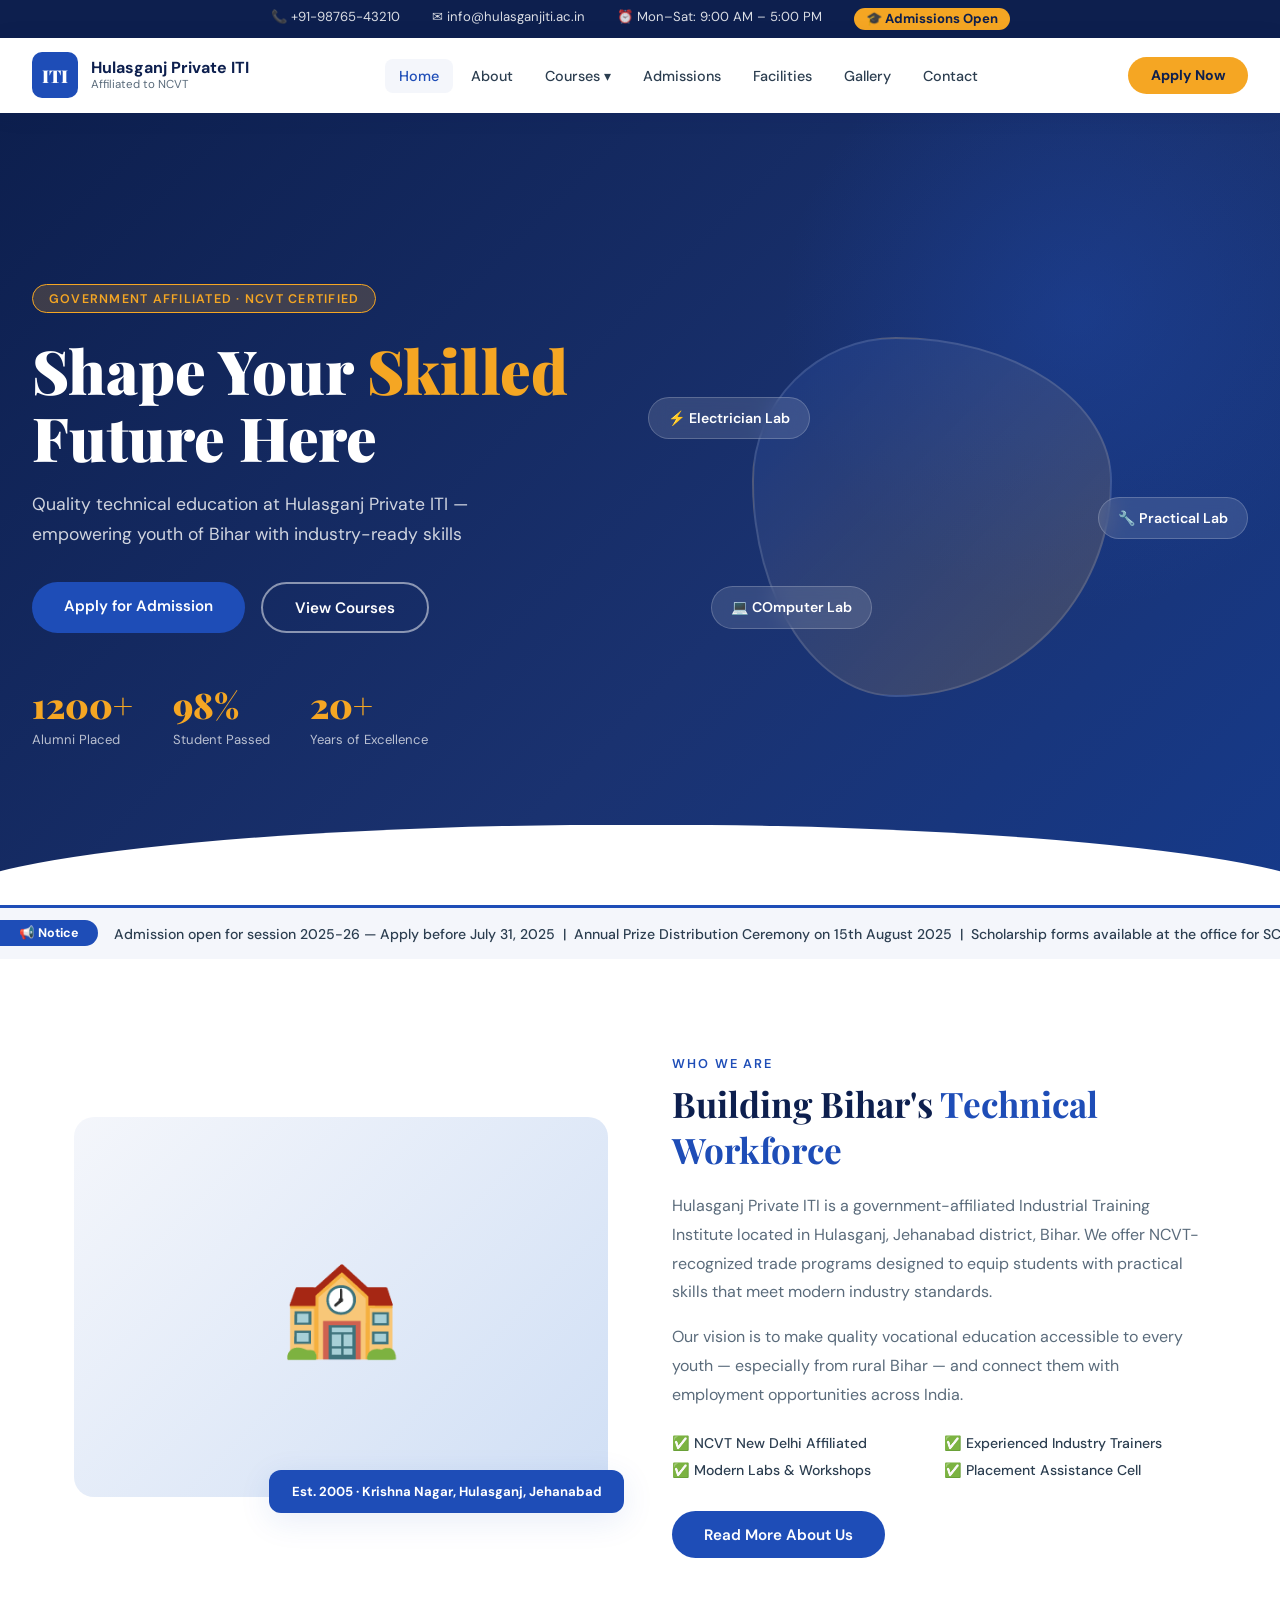
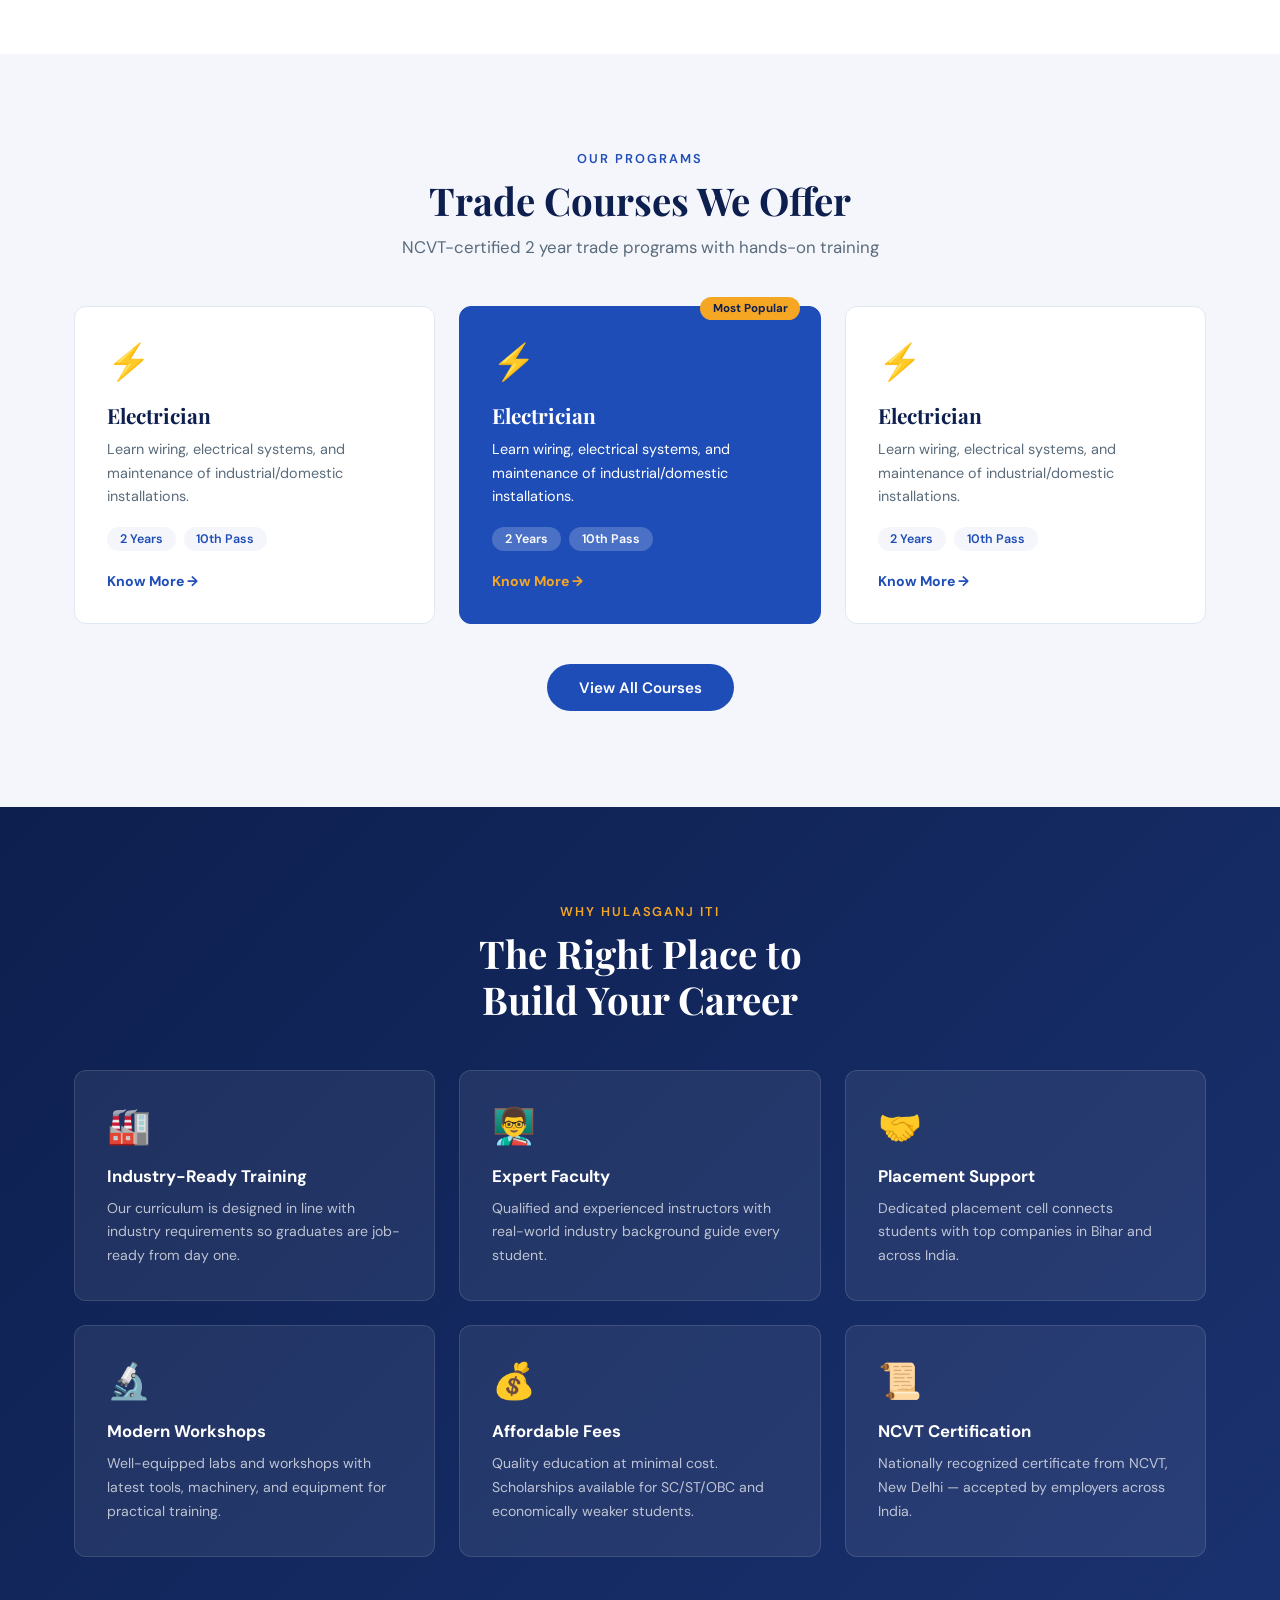
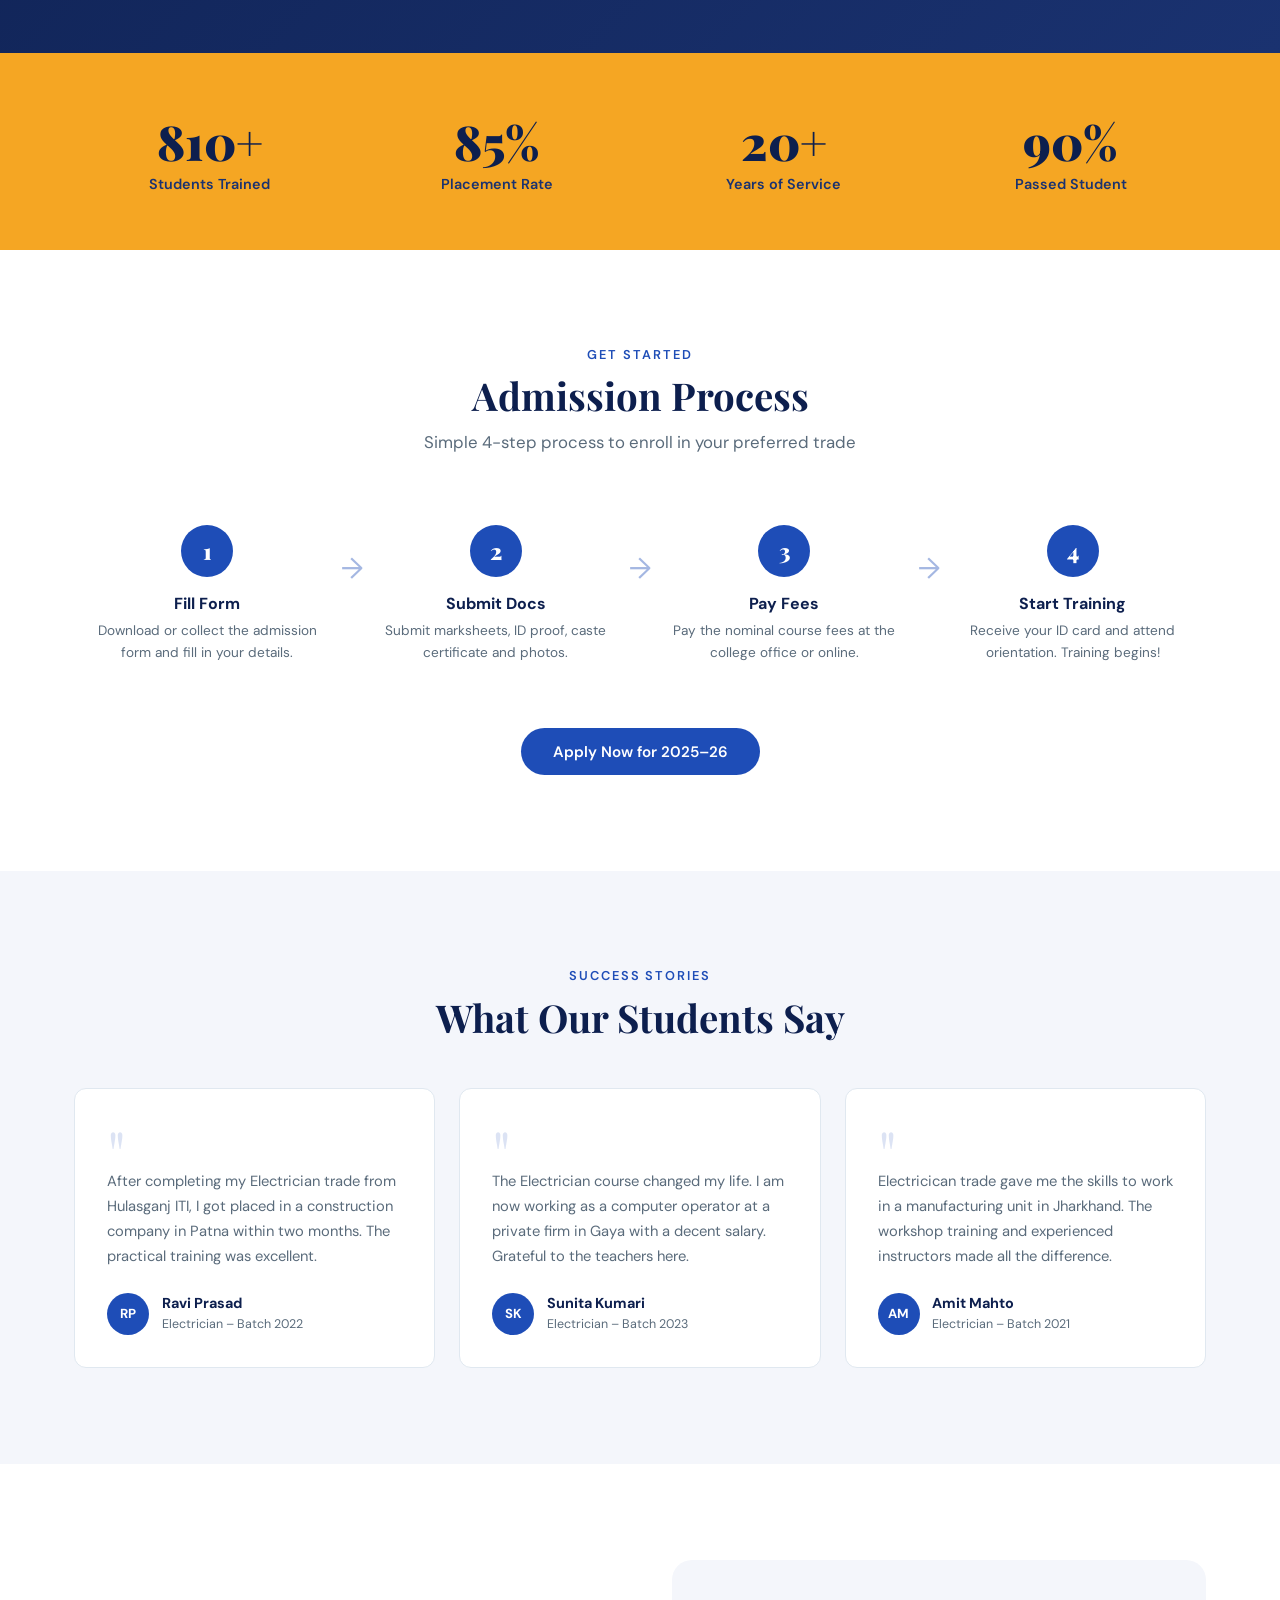
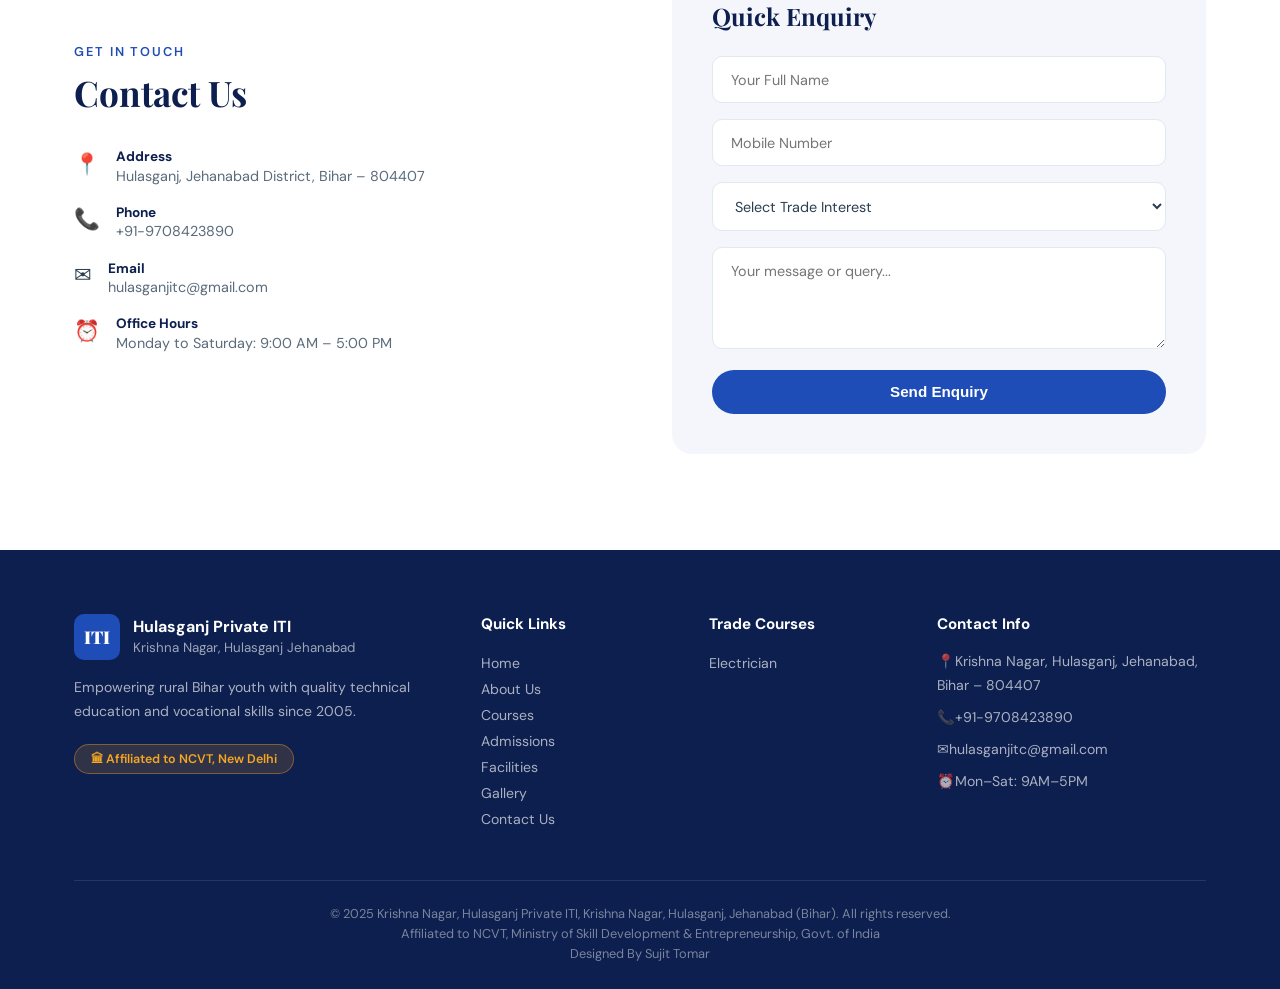
==== commit 639ceafb: "Add files via upload" ====
--- a/index.html
+++ b/index.html
@@ -62,7 +62,7 @@
       </div>
       <div class="hero-stats">
         <div class="stat"><span>1200+</span><small>Alumni Placed</small></div>
-        <div class="stat"><span>1</span><small>Trade Courses</small></div>
+        <div class="stat"><span>98%</span><small>Student Passed</small></div>
         <div class="stat"><span>20+</span><small>Years of Excellence</small></div>
       </div>
     </div>
@@ -203,7 +203,7 @@
       <div class="stat-block"><span class="stat-num">1200+</span><span class="stat-label">Students Trained</span></div>
       <div class="stat-block"><span class="stat-num">85%</span><span class="stat-label">Placement Rate</span></div>
       <div class="stat-block"><span class="stat-num">20+</span><span class="stat-label">Years of Service</span></div>
-      <div class="stat-block"><span class="stat-num">93%</span><span class="stat-label">Passed Student</span></div>
+      <div class="stat-block"><span class="stat-num">98%</span><span class="stat-label">Passed Student</span></div>
     </div>
   </section>
 
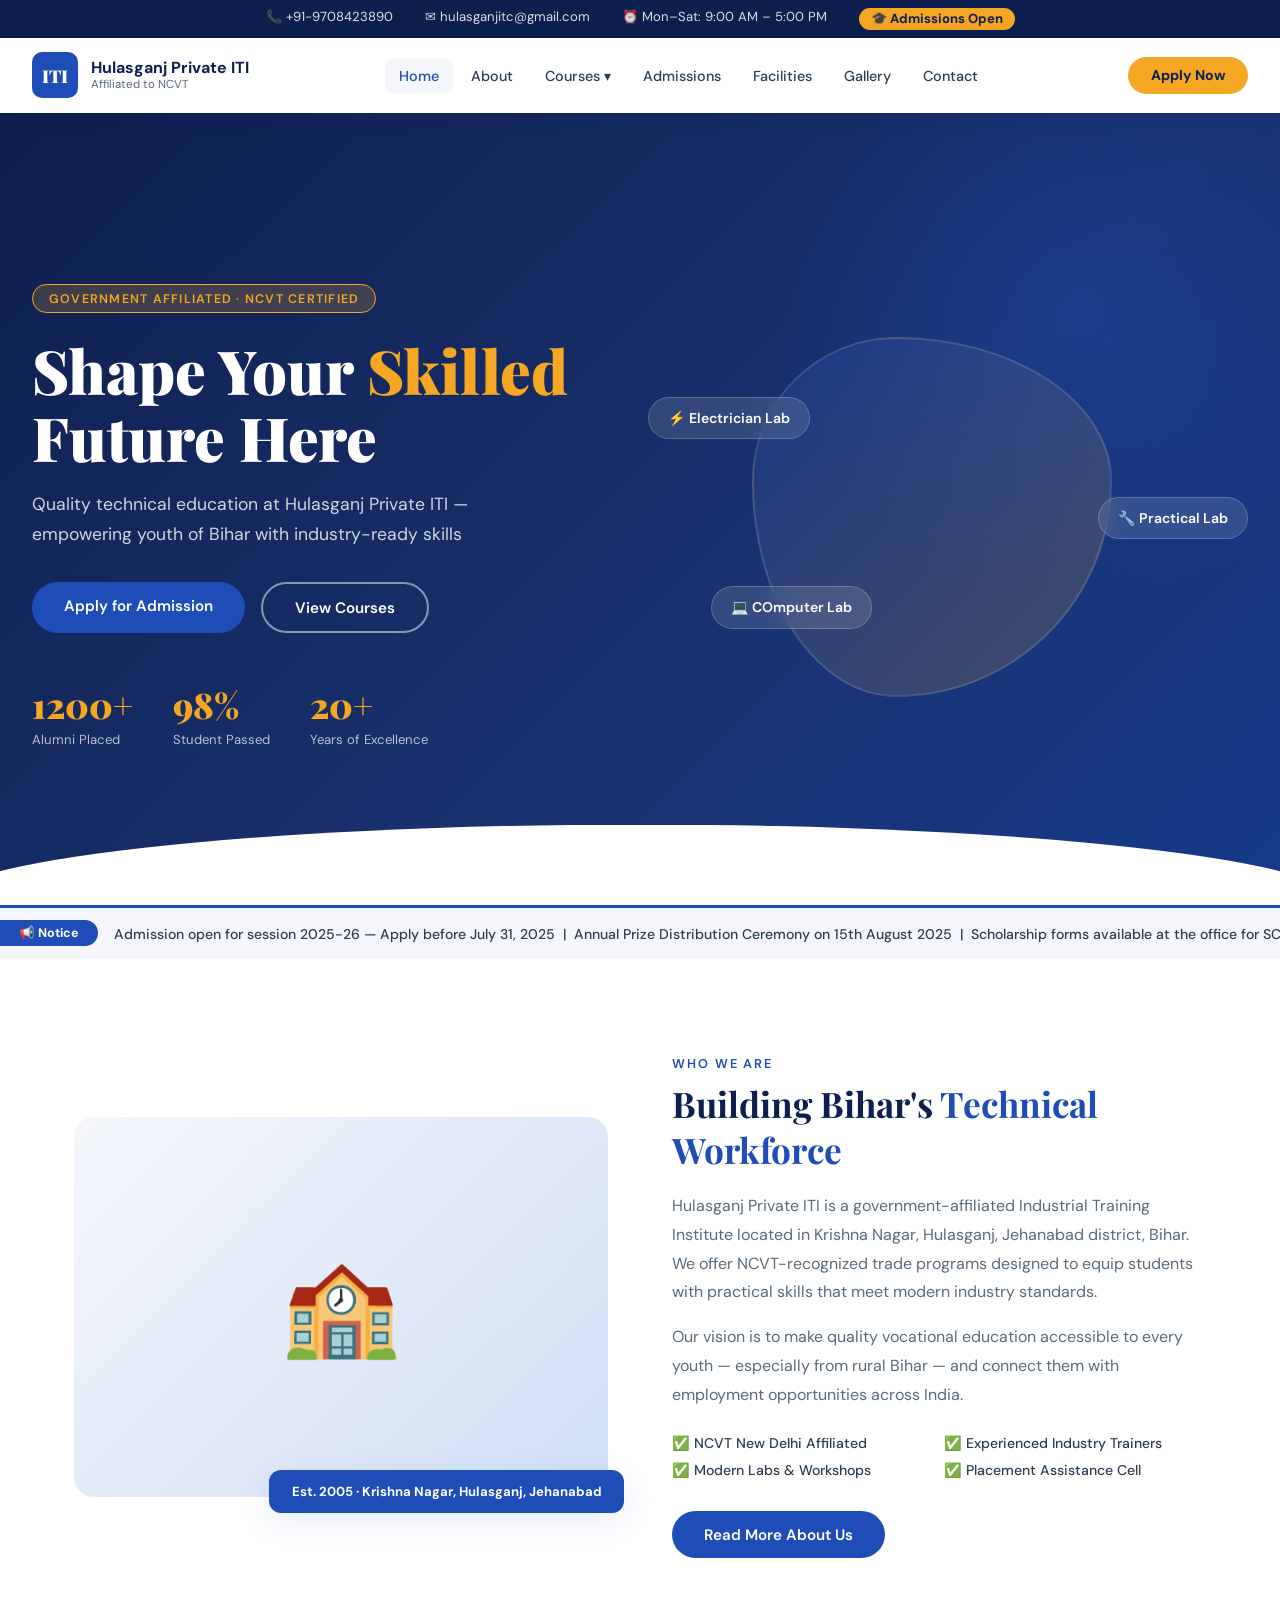
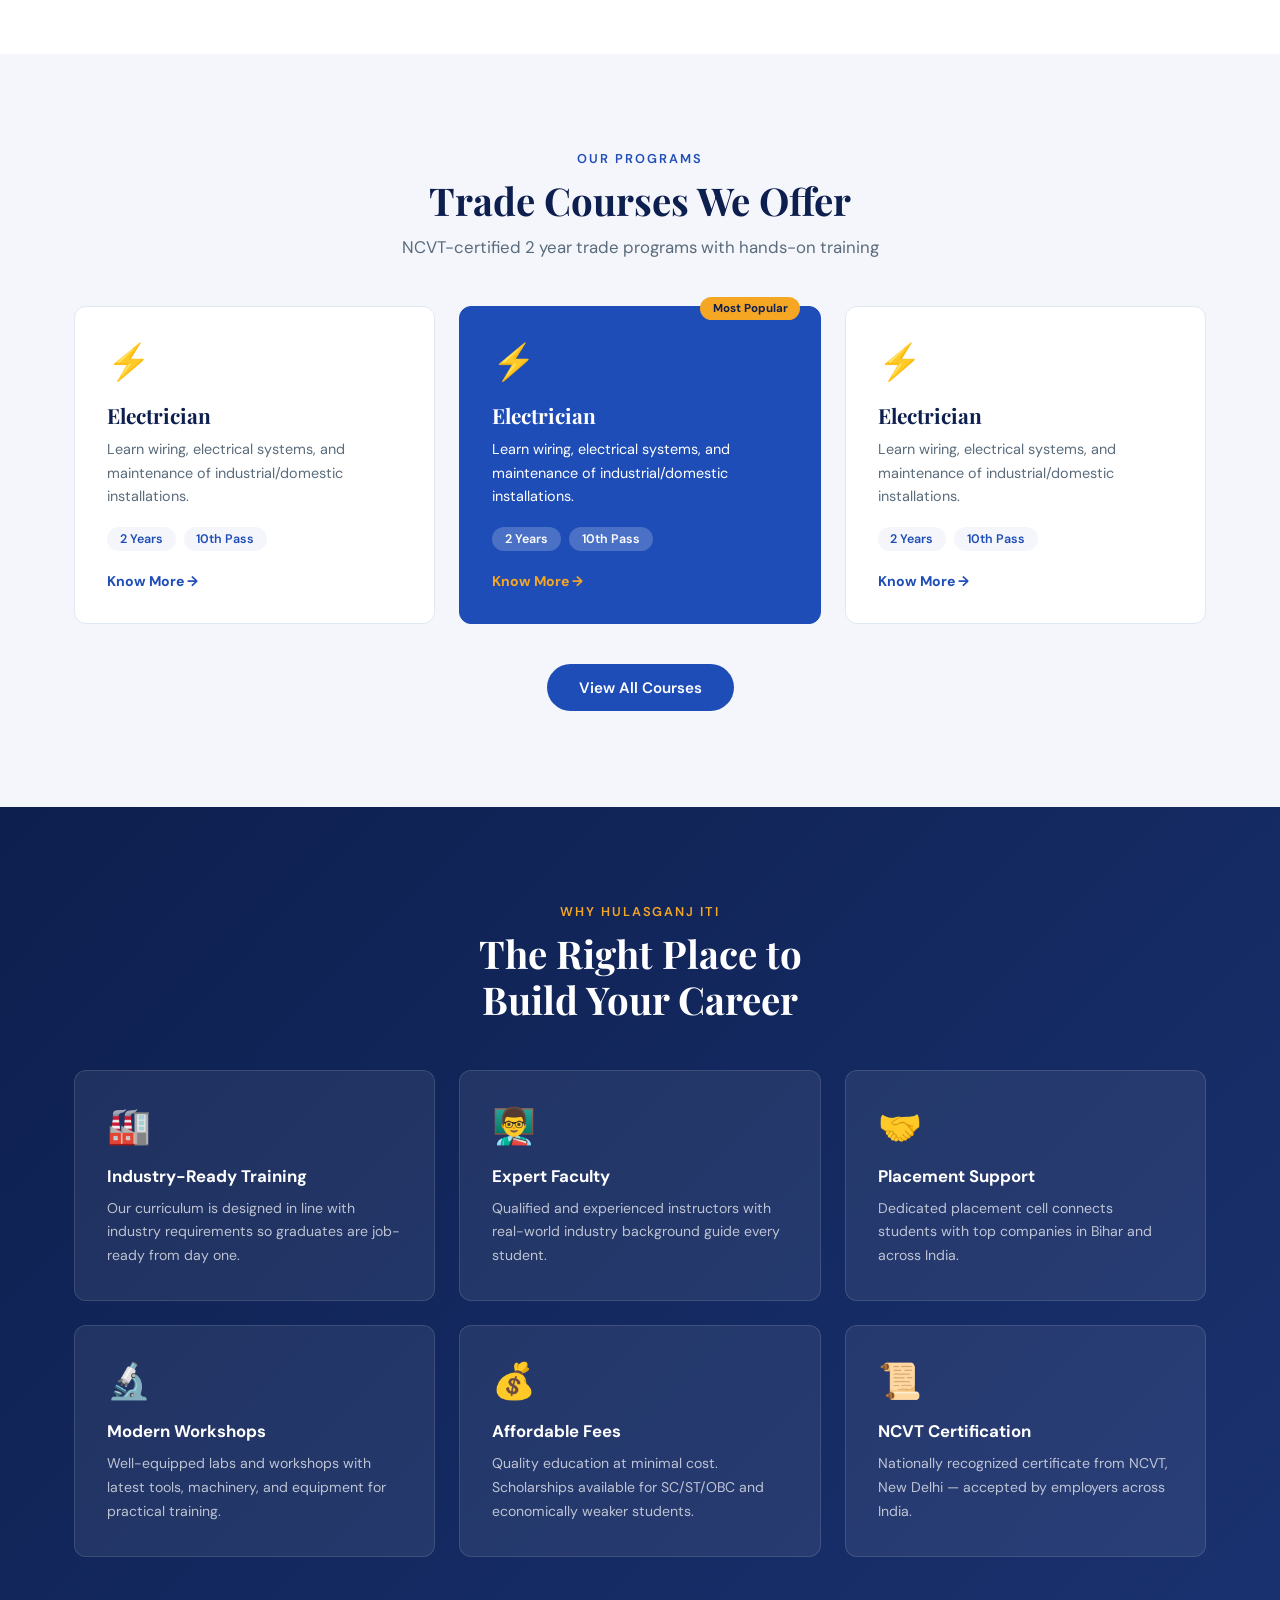
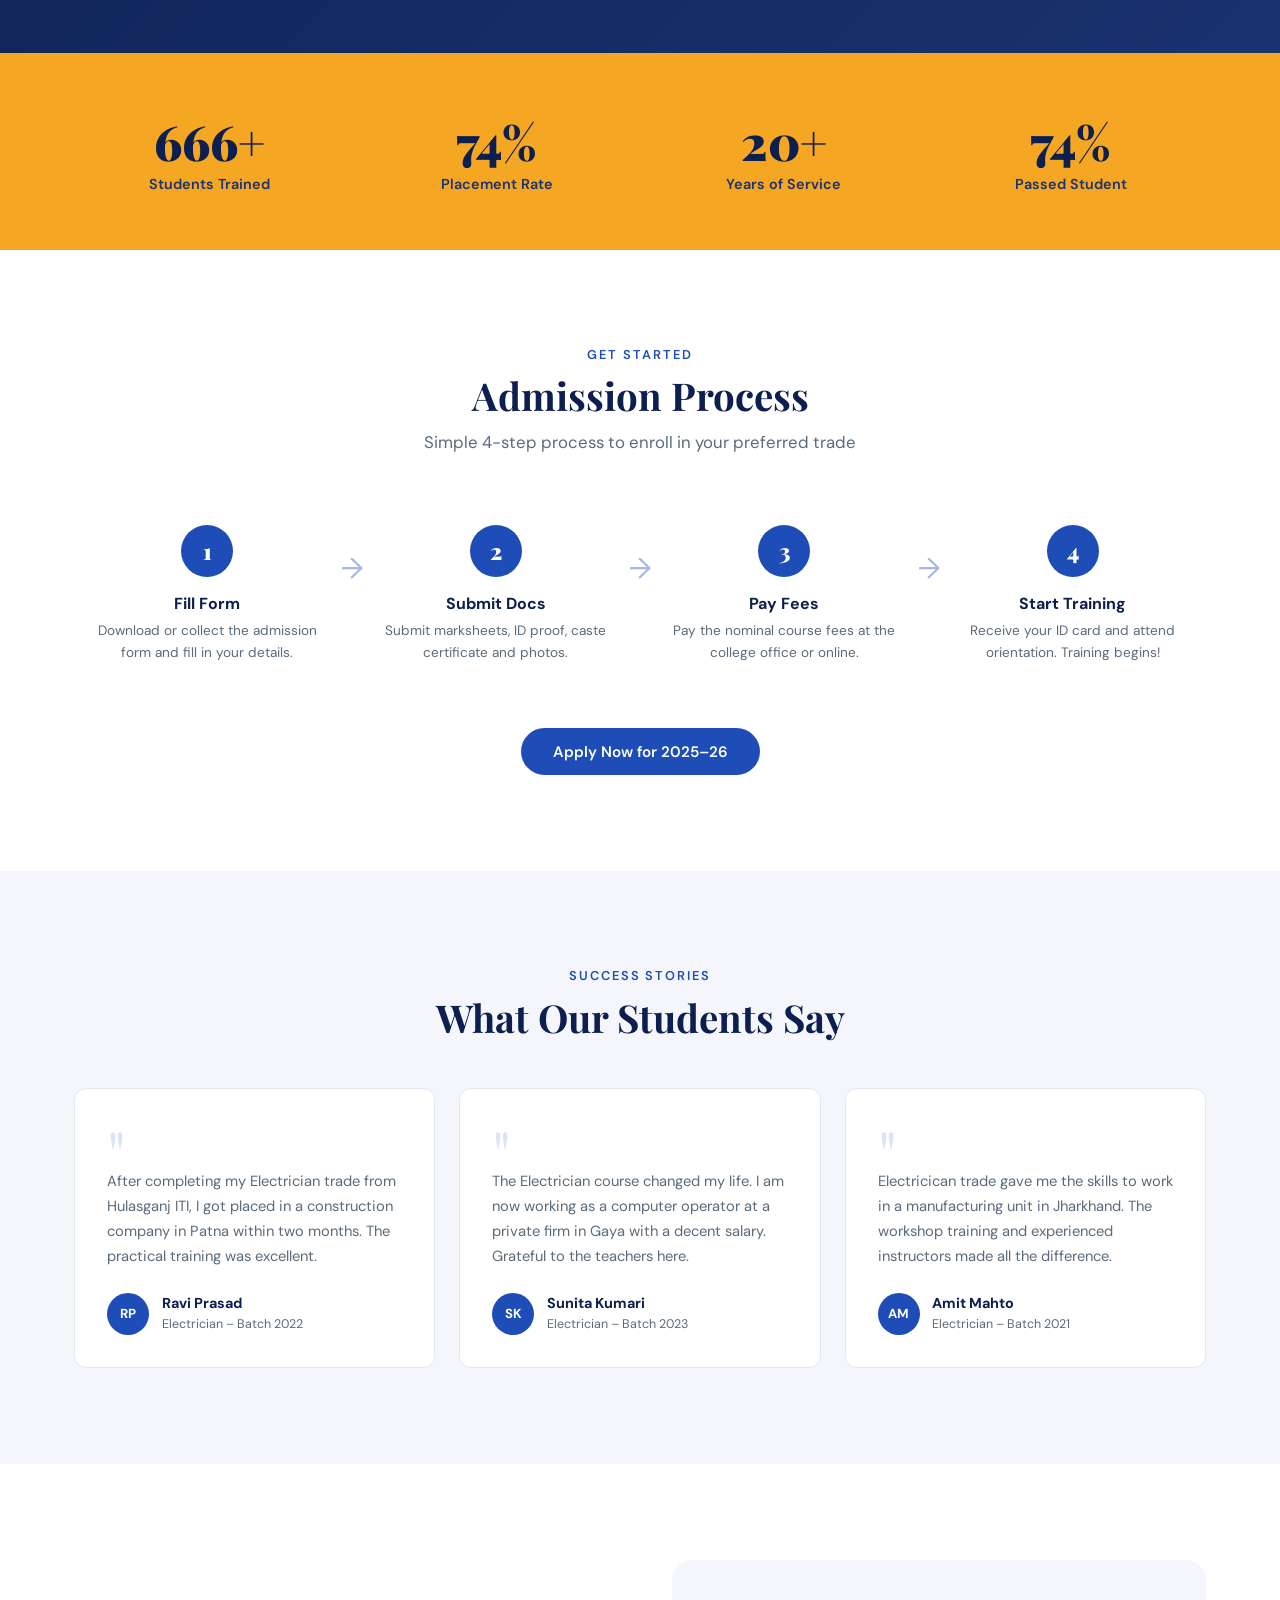
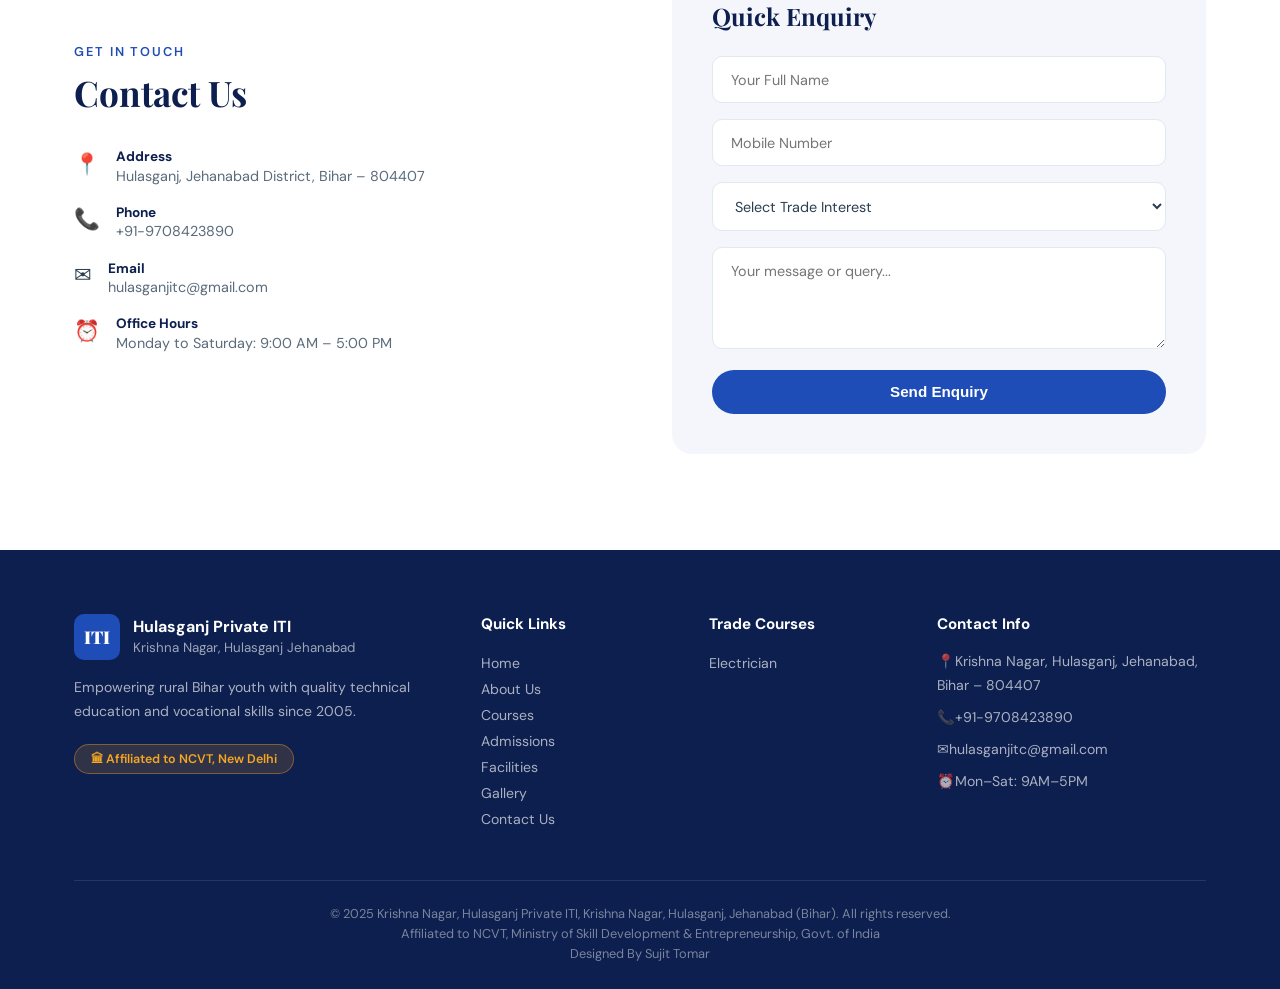
==== commit 3f0b8325: "Add files via upload" ====
--- a/index.html
+++ b/index.html
@@ -16,8 +16,8 @@
 
   <!-- TOP BAR -->
   <div class="topbar">
-    <span>📞 +91-98765-43210</span>
-    <span>✉ info@hulasganjiti.ac.in</span>
+    <span>📞 +91-9708423890</span>
+    <span>✉ hulasganjitc@gmail.com</span>
     <span>⏰ Mon–Sat: 9:00 AM – 5:00 PM</span>
     <span class="admission-badge">🎓 Admissions Open</span>
   </div>
@@ -99,9 +99,10 @@
       <div class="about-text">
         <div class="section-label">Who We Are</div>
         <h2>Building Bihar's <span class="accent">Technical Workforce</span></h2>
-        <p>Hulasganj Private ITI is a government-affiliated Industrial Training Institute located in Hulasganj,
-          Jehanabad
-          district, Bihar. We offer NCVT-recognized trade programs designed to equip students with practical skills that
+        <p>Hulasganj Private ITI is a government-affiliated Industrial Training Institute located in Krishna Nagar,
+          Hulasganj,
+          Jehanabad district, Bihar. We offer NCVT-recognized trade programs designed to equip students with practical
+          skills that
           meet modern industry standards.</p>
         <p>Our vision is to make quality vocational education accessible to every youth — especially from rural Bihar —
           and connect them with employment opportunities across India.</p>
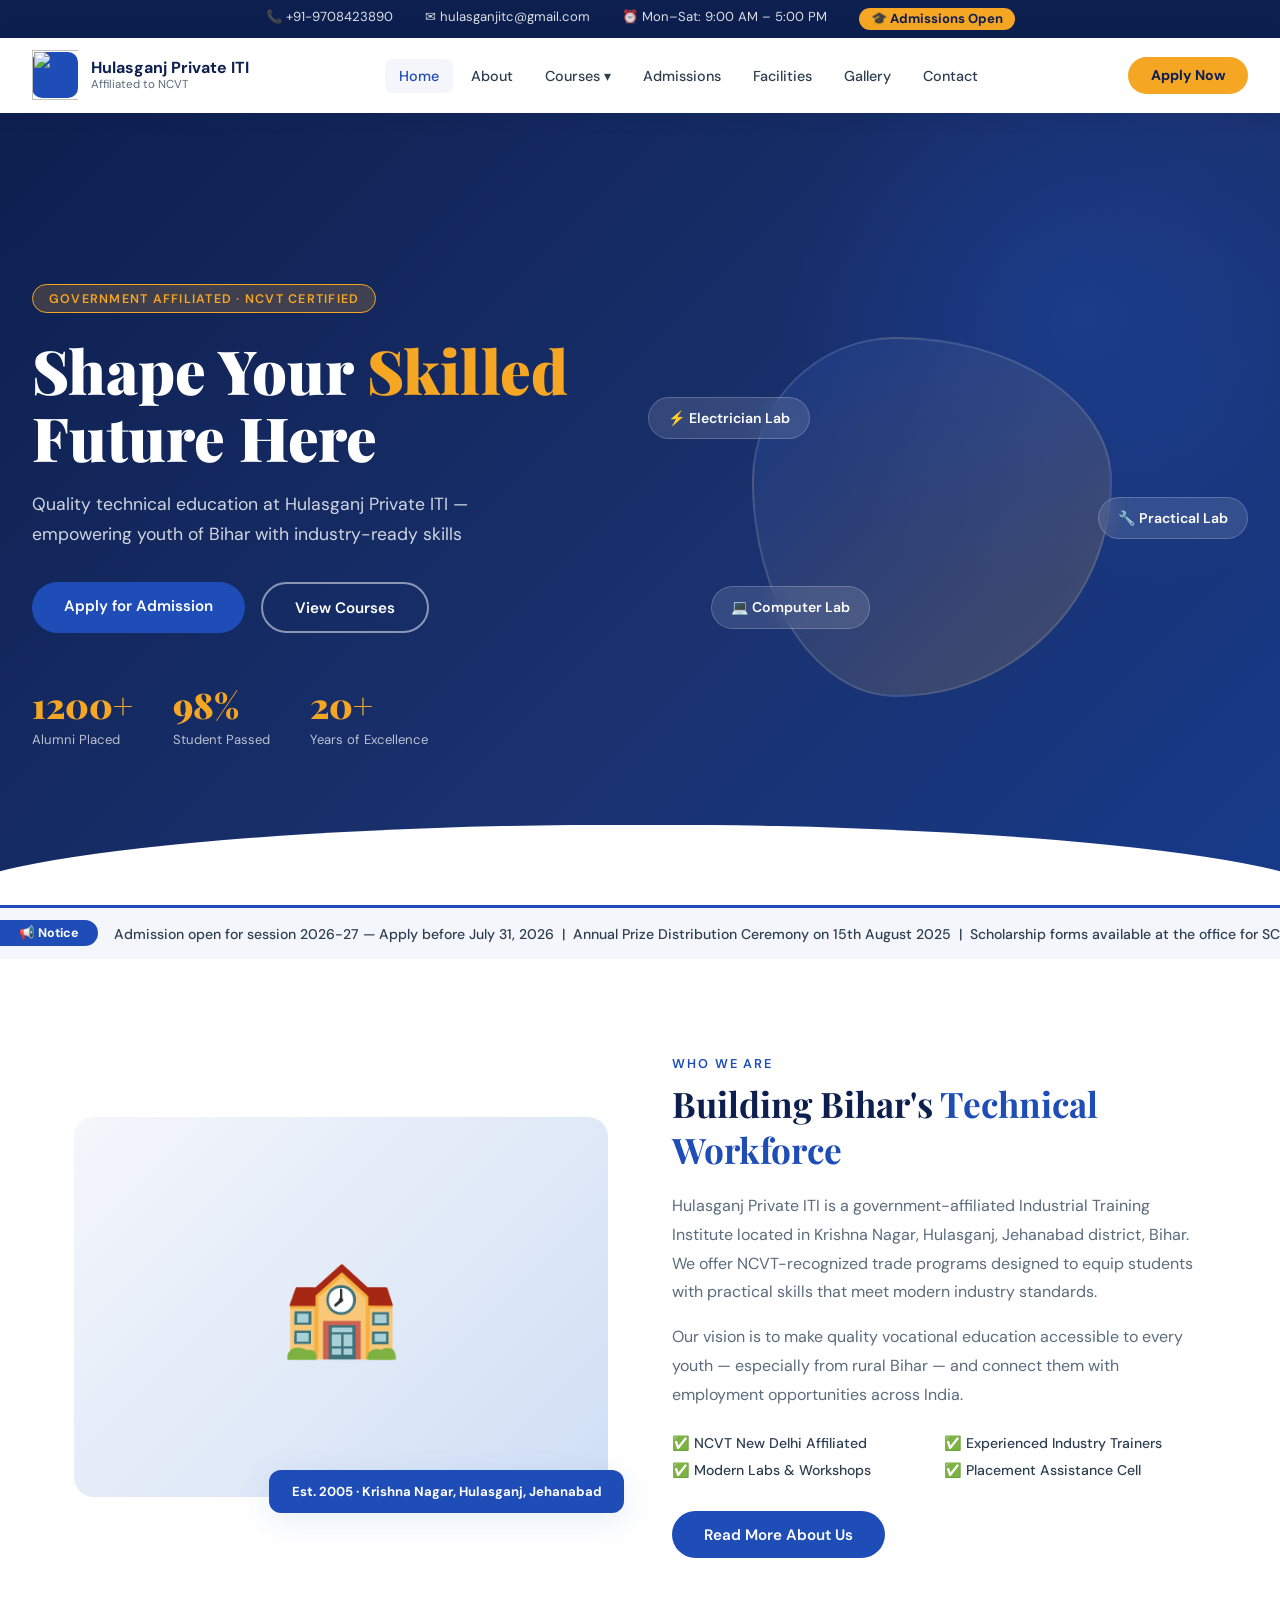
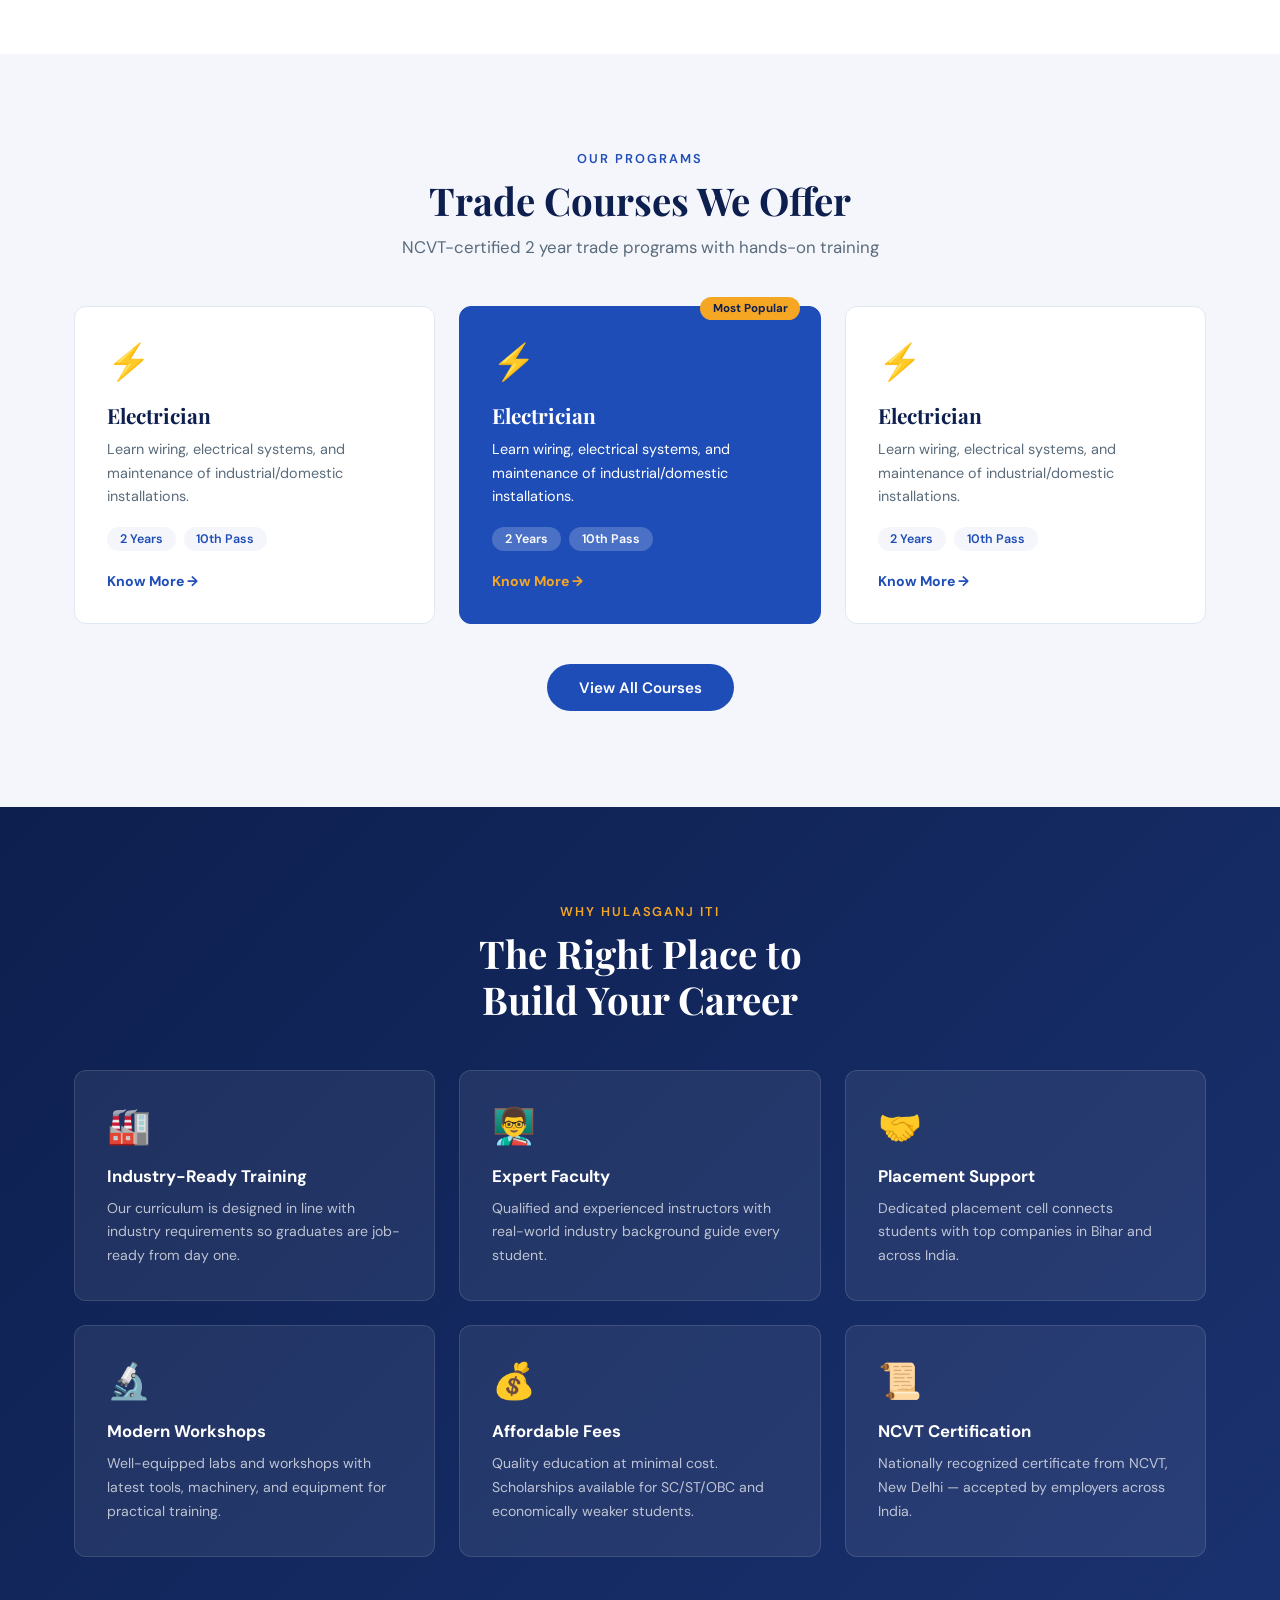
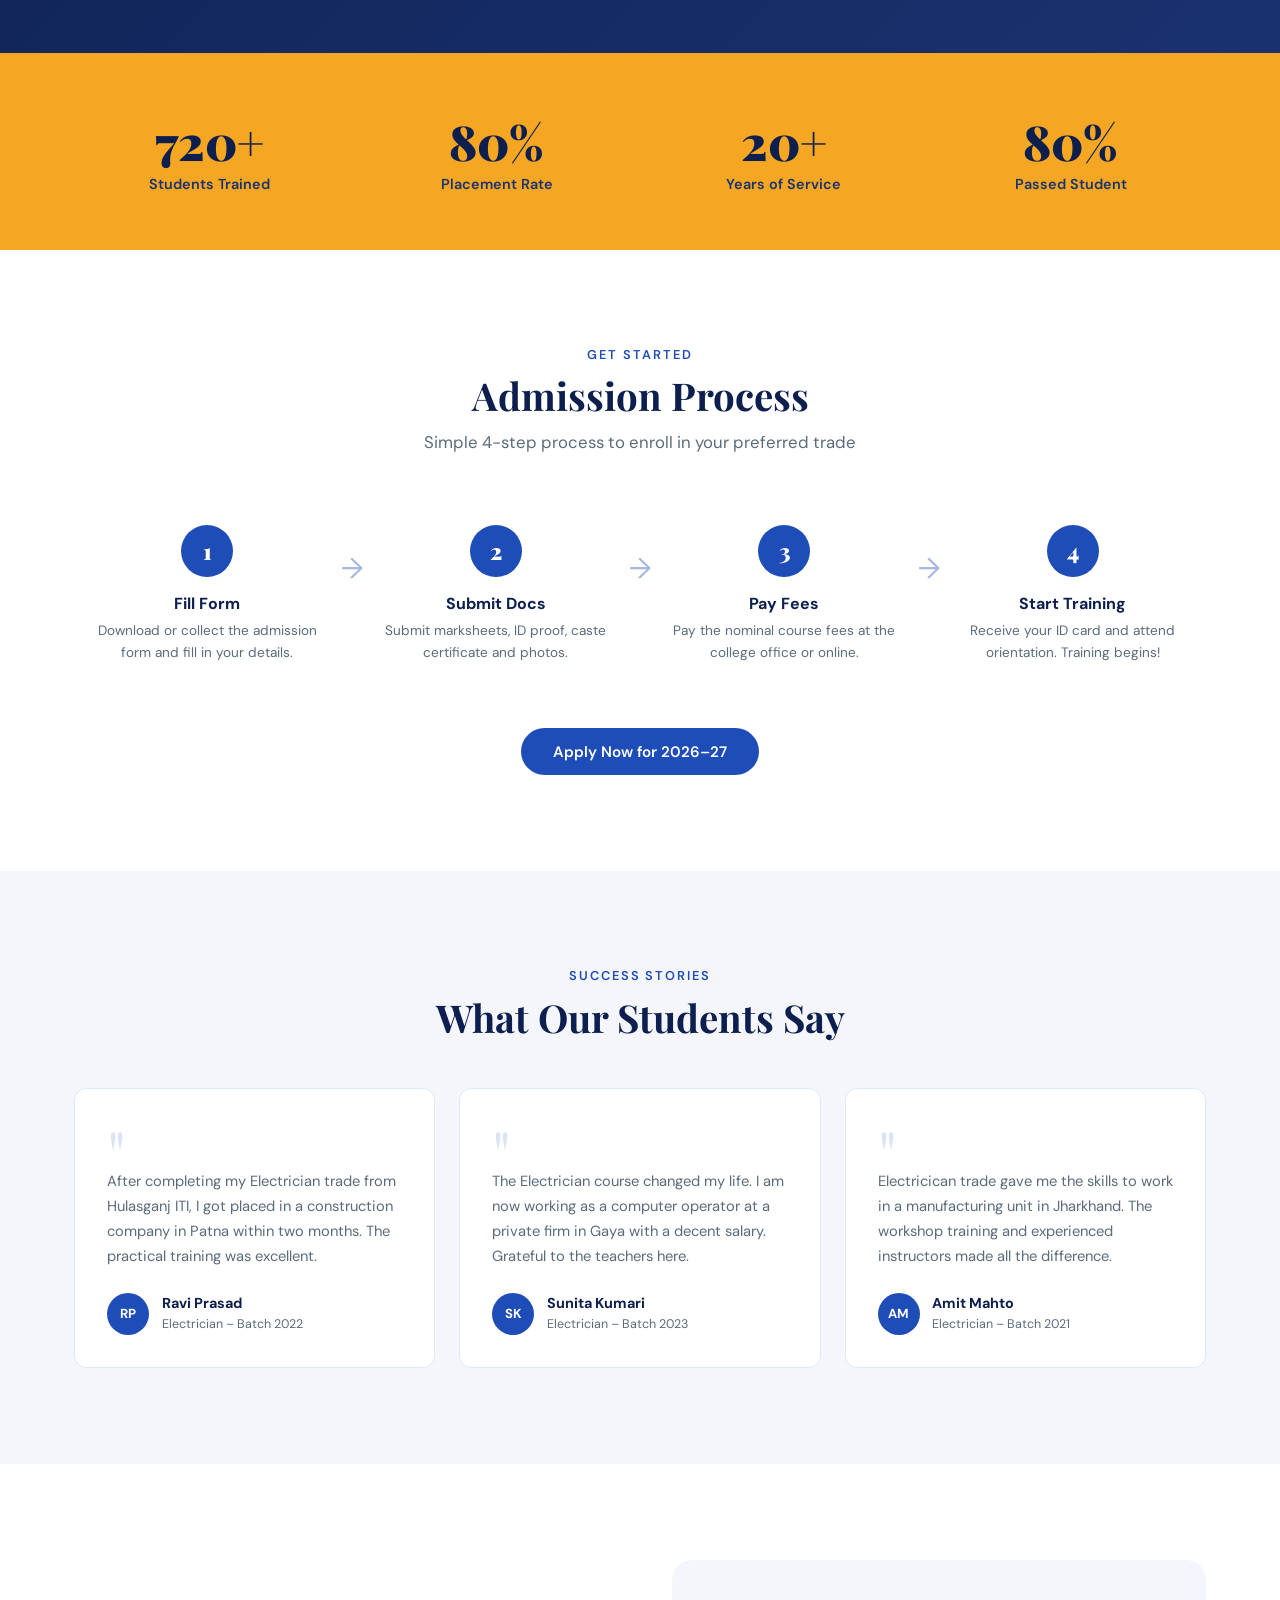
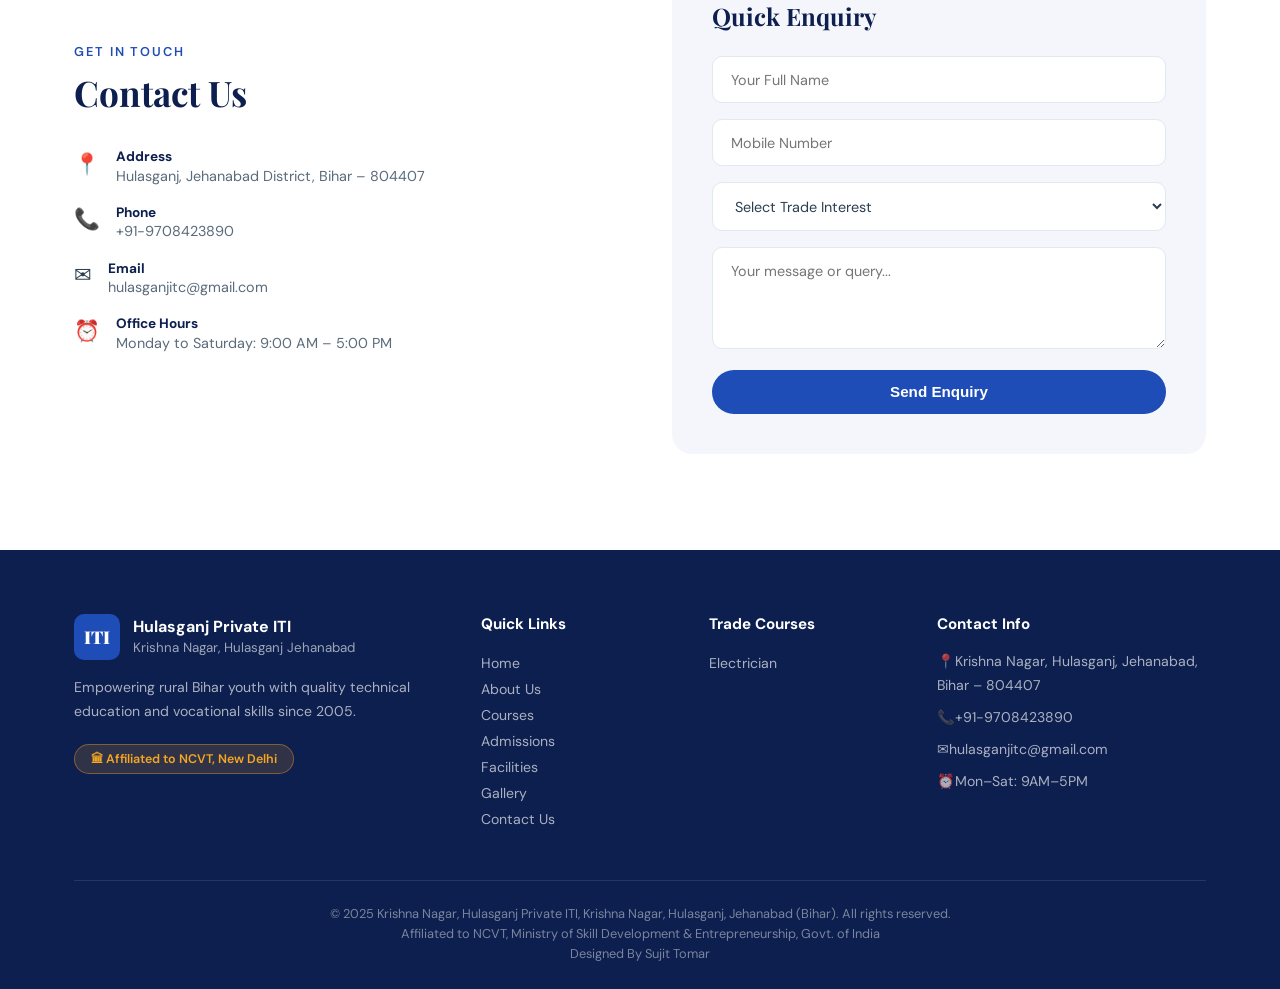
==== commit 47d9ff52: "Add files via upload" ====
--- a/index.html
+++ b/index.html
@@ -25,7 +25,9 @@
   <!-- NAVBAR -->
   <nav class="navbar">
     <div class="nav-brand">
-      <div class="logo-icon">ITI</div>
+      <div class="logo-icon"><img
+          src="https://raw.githubusercontent.com/sujittomar/Hulasganj-ITI/main/Image_Hulasganj_ITI_Logo.jpeg" alt="" ,
+          height="50px" , width="600px"></div>
       <div>
         <div class="brand-name">Hulasganj Private ITI</div>
         <div class="brand-sub">Affiliated to NCVT </div>
@@ -69,7 +71,7 @@
     <div class="hero-visual">
       <div class="hero-card-float card1">⚡ Electrician Lab</div>
       <div class="hero-card-float card2">🔧 Practical Lab</div>
-      <div class="hero-card-float card3">💻 COmputer Lab</div>
+      <div class="hero-card-float card3">💻 Computer Lab</div>
       <div class="hero-shape"></div>
     </div>
   </section>
@@ -79,7 +81,7 @@
     <span class="notice-label">📢 Notice</span>
     <div class="ticker-wrap">
       <div class="ticker">
-        Admission open for session 2025-26 — Apply before July 31, 2025 &nbsp;|&nbsp;
+        Admission open for session 2026-27 — Apply before July 31, 2026 &nbsp;|&nbsp;
         Annual Prize Distribution Ceremony on 15th August 2025 &nbsp;|&nbsp;
         Scholarship forms available at the office for SC/ST students &nbsp;|&nbsp;
         Industrial Visit to BHEL Haridwar scheduled for September 2025
@@ -242,7 +244,7 @@
         </div>
       </div>
       <div style="text-align:center;margin-top:2.5rem;">
-        <a href="admissions.html" class="btn-primary">Apply Now for 2025–26</a>
+        <a href="admissions.html" class="btn-primary">Apply Now for 2026–27</a>
       </div>
     </div>
   </section>
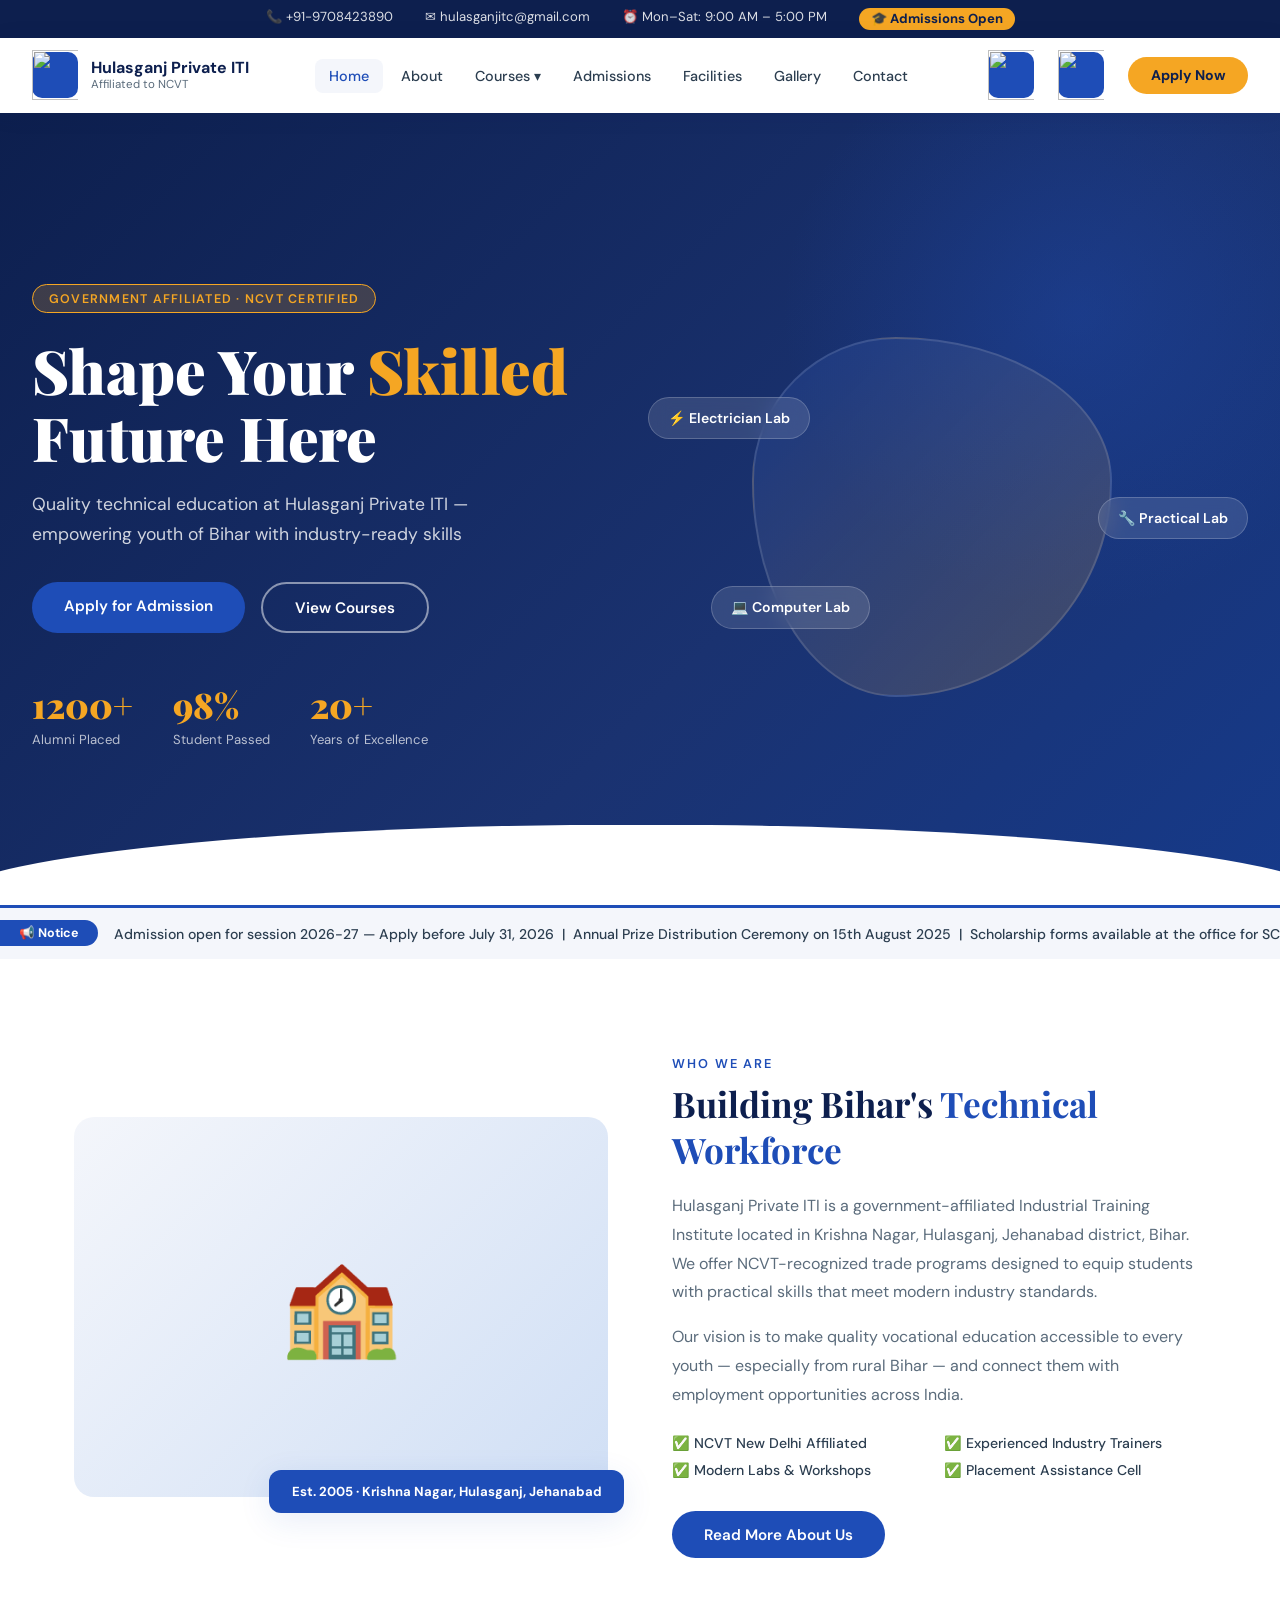
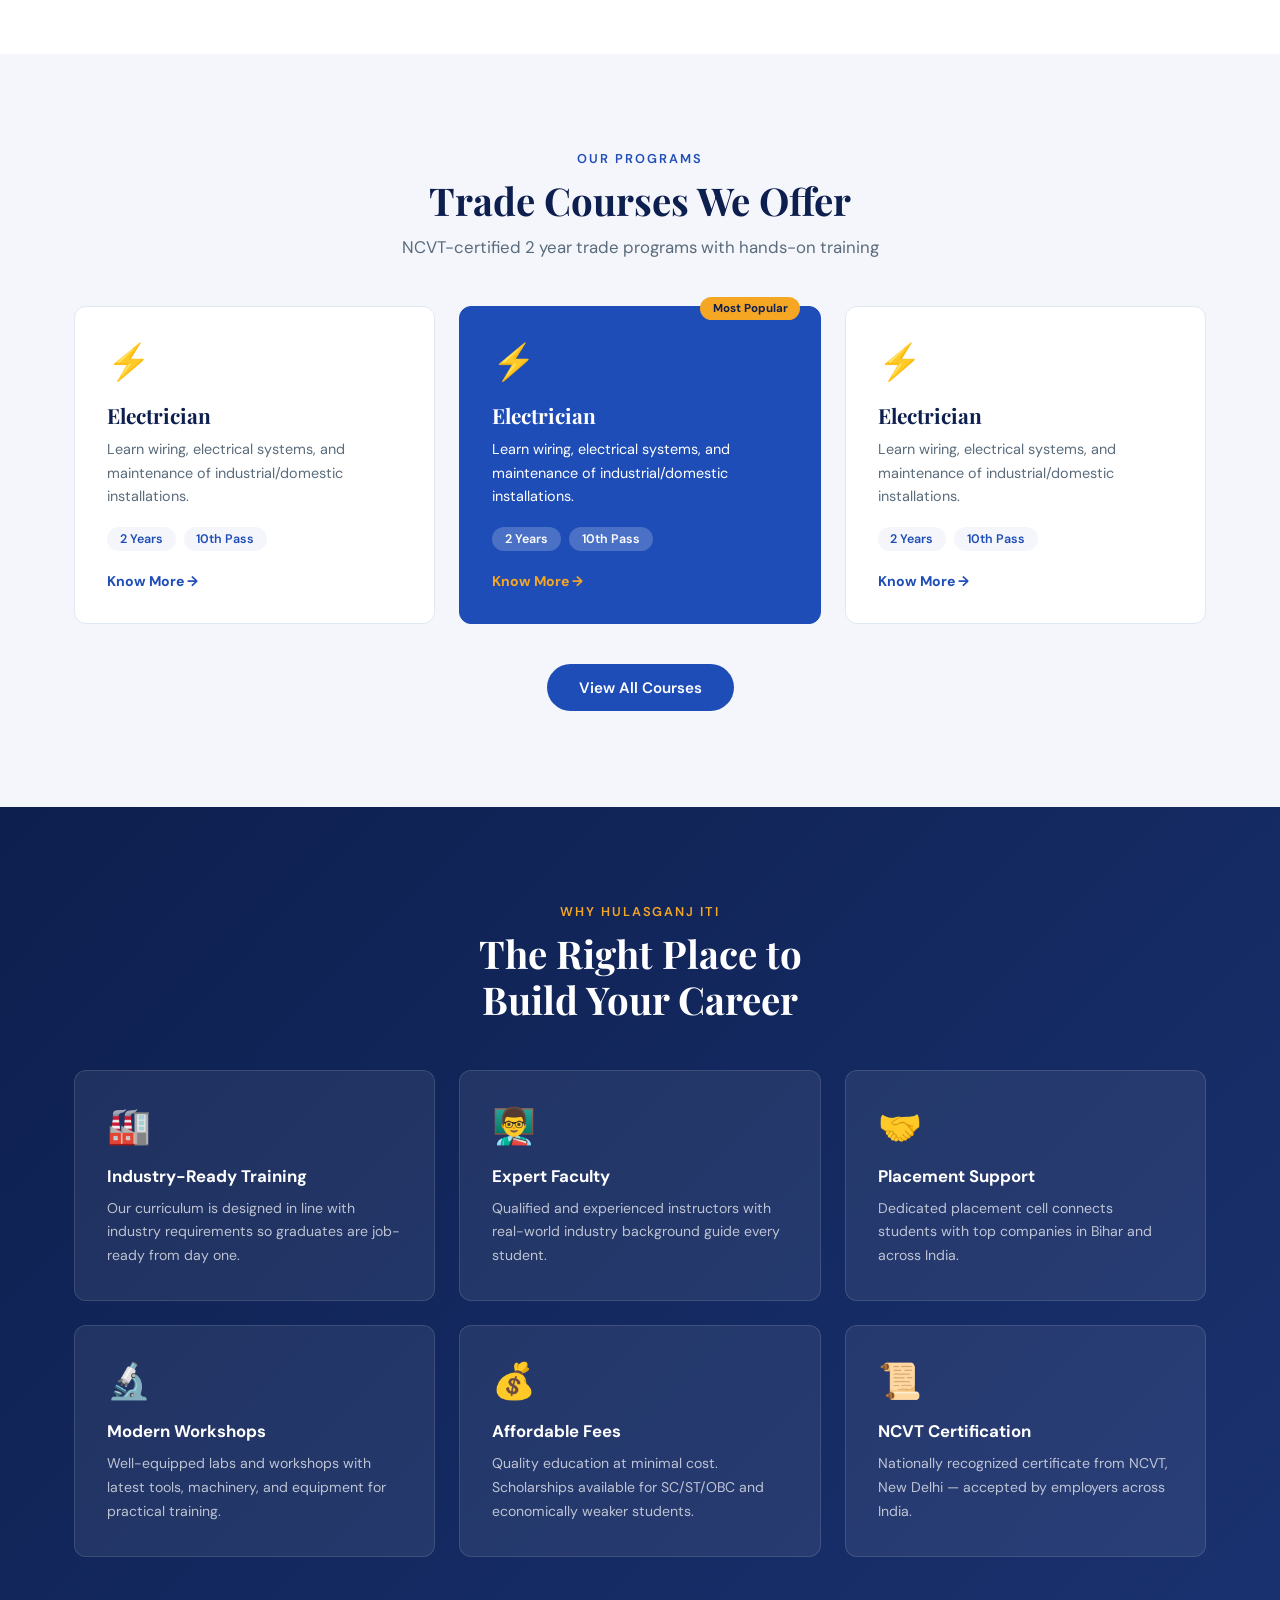
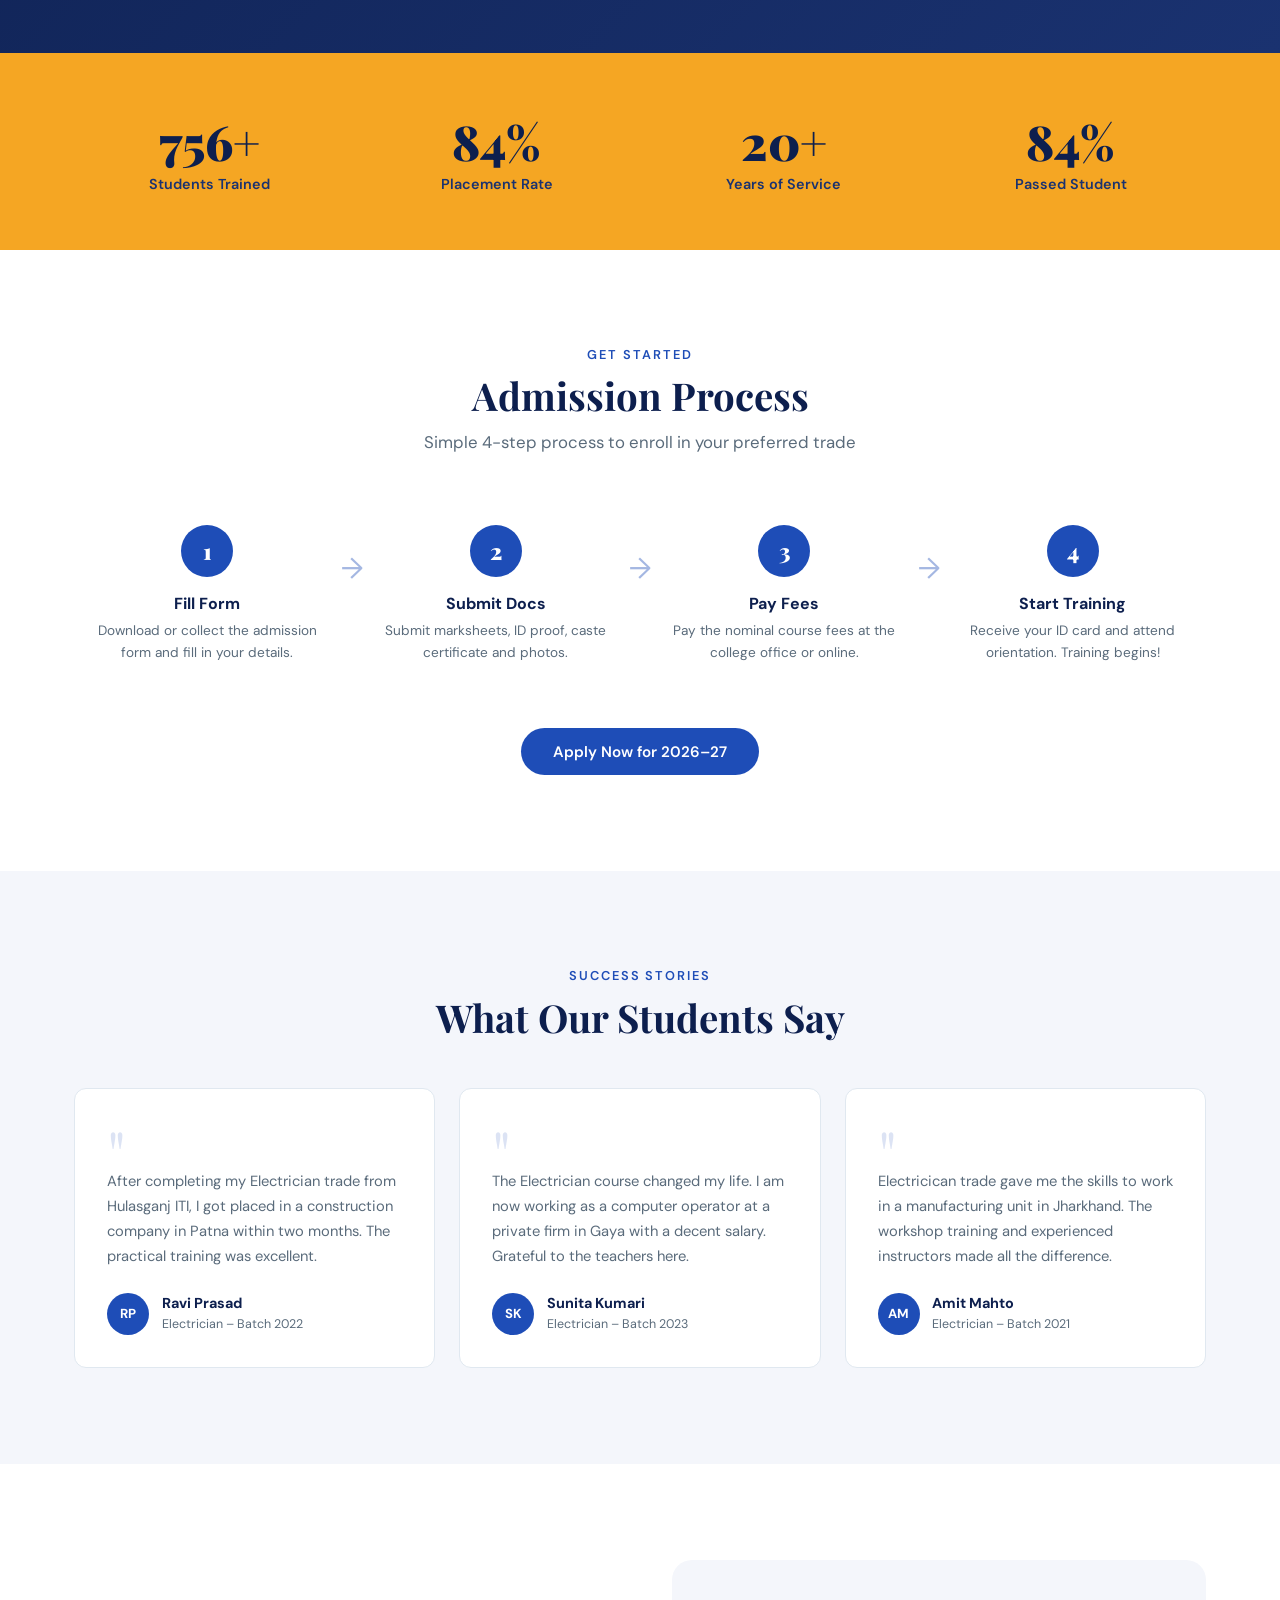
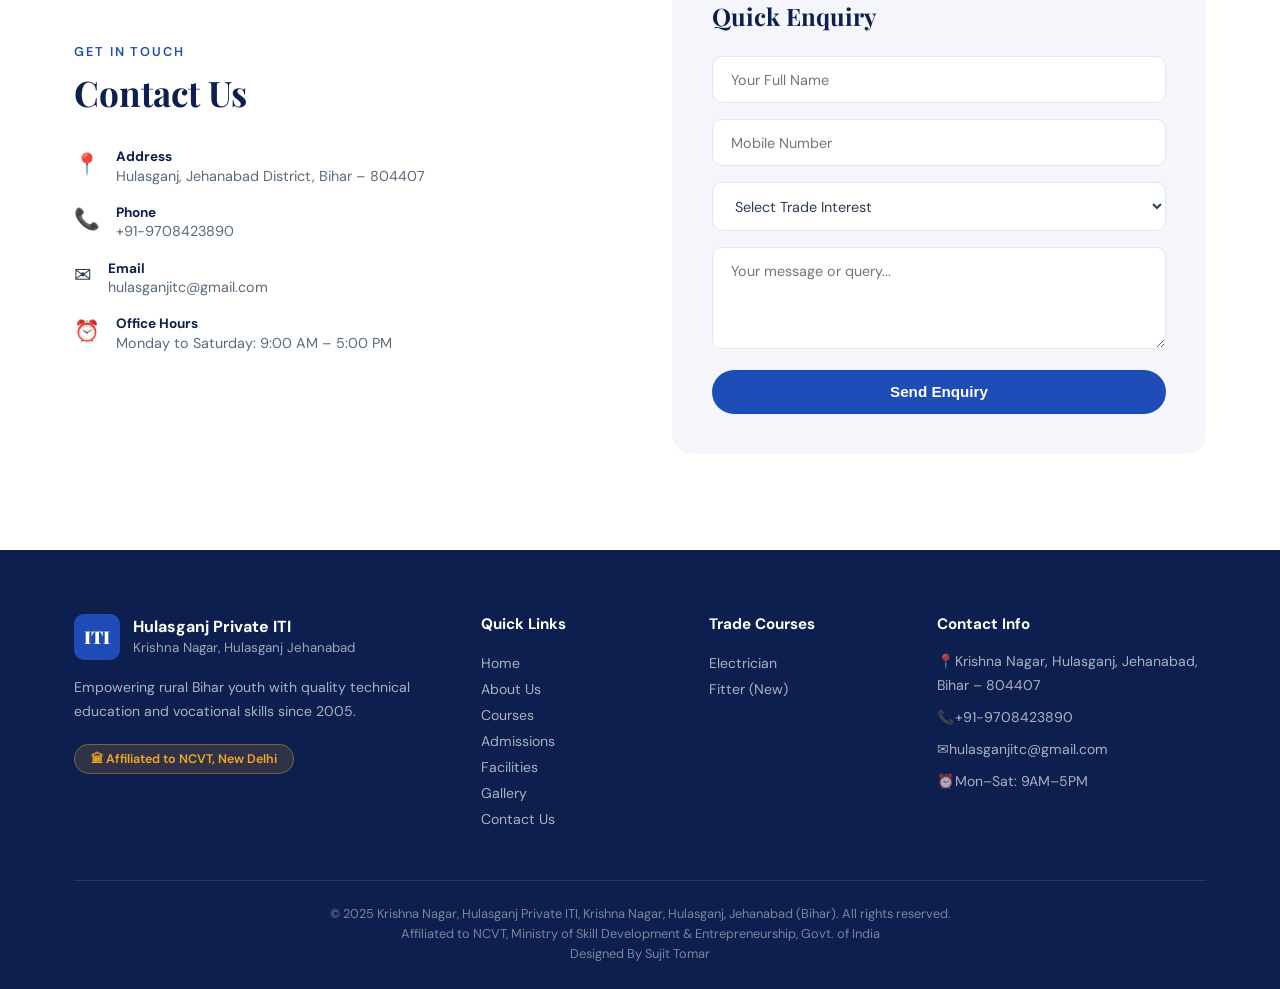
==== commit e663835a: "Add files via upload" ====
--- a/index.html
+++ b/index.html
@@ -27,7 +27,8 @@
     <div class="nav-brand">
       <div class="logo-icon"><img
           src="https://raw.githubusercontent.com/sujittomar/Hulasganj-ITI/main/Image_Hulasganj_ITI_Logo.jpeg" alt="" ,
-          height="50px" , width="600px"></div>
+          height="50px" , width="600px">
+      </div>
       <div>
         <div class="brand-name">Hulasganj Private ITI</div>
         <div class="brand-sub">Affiliated to NCVT </div>
@@ -40,6 +41,7 @@
         <a href="#courses">Courses ▾</a>
         <div class="dropdown-menu">
           <a href="courses.html">Electrician</a>
+          <a href="courses.html">Fitter</a>
         </div>
       </li>
       <li><a href="admissions.html">Admissions</a></li>
@@ -47,6 +49,13 @@
       <li><a href="gallery.html">Gallery</a></li>
       <li><a href="contact.html">Contact</a></li>
     </ul>
+
+    <div class="logo-icon"><img src="https://raw.githubusercontent.com/sujittomar/Hulasganj-ITI/main/img_iti.jpg" alt=""
+        , height="50px" , width="800px">
+    </div>
+    <div class="logo-icon"><img src="https://raw.githubusercontent.com/sujittomar/Hulasganj-ITI/main/img_skillIndia.jpg"
+        alt="" , height="50px" , width="600px">
+    </div>
     <a href="admissions.html" class="btn-apply">Apply Now</a>
     <button class="hamburger" id="hamburger">☰</button>
   </nav>
@@ -359,6 +368,7 @@
         <div class="footer-col">
           <h4>Trade Courses</h4>
           <a href="courses.html">Electrician</a>
+          <a href="courses.html">Fitter (New)</a>
         </div>
         <div class="footer-col">
           <h4>Contact Info</h4>
